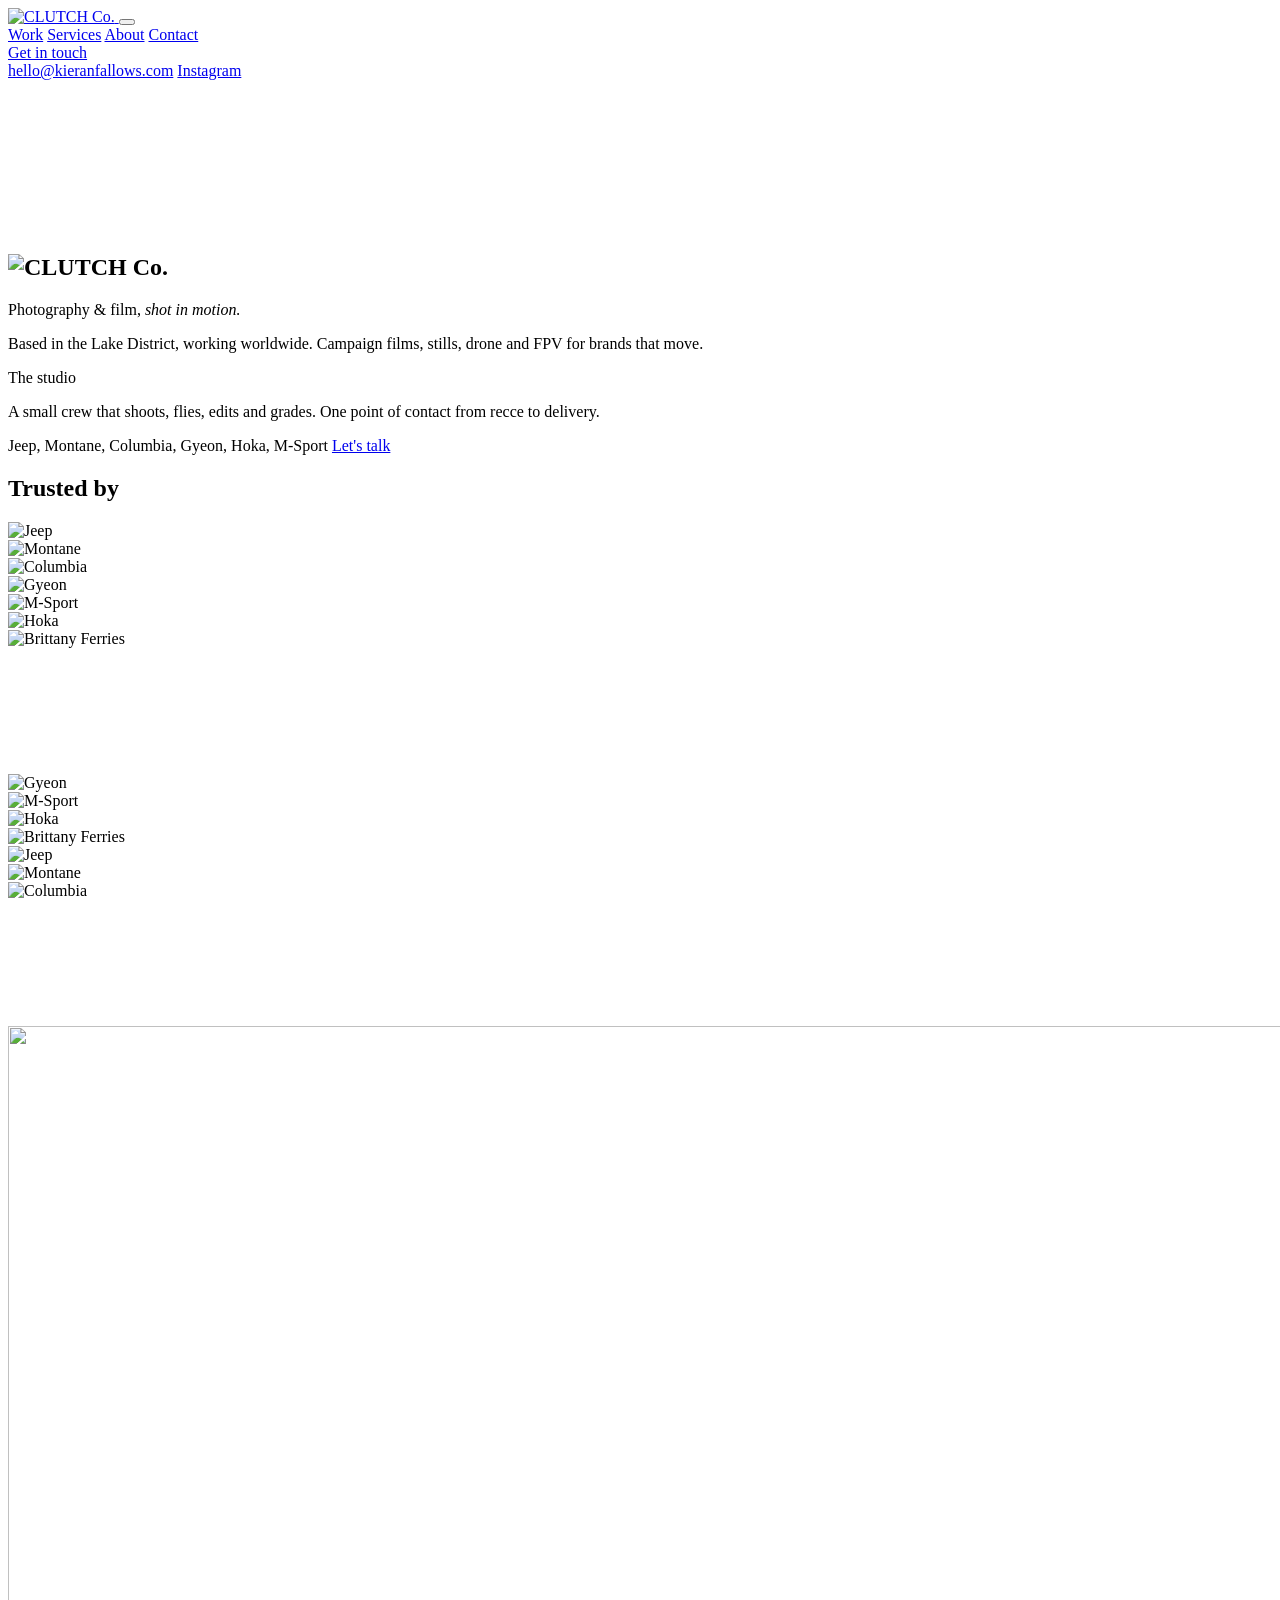
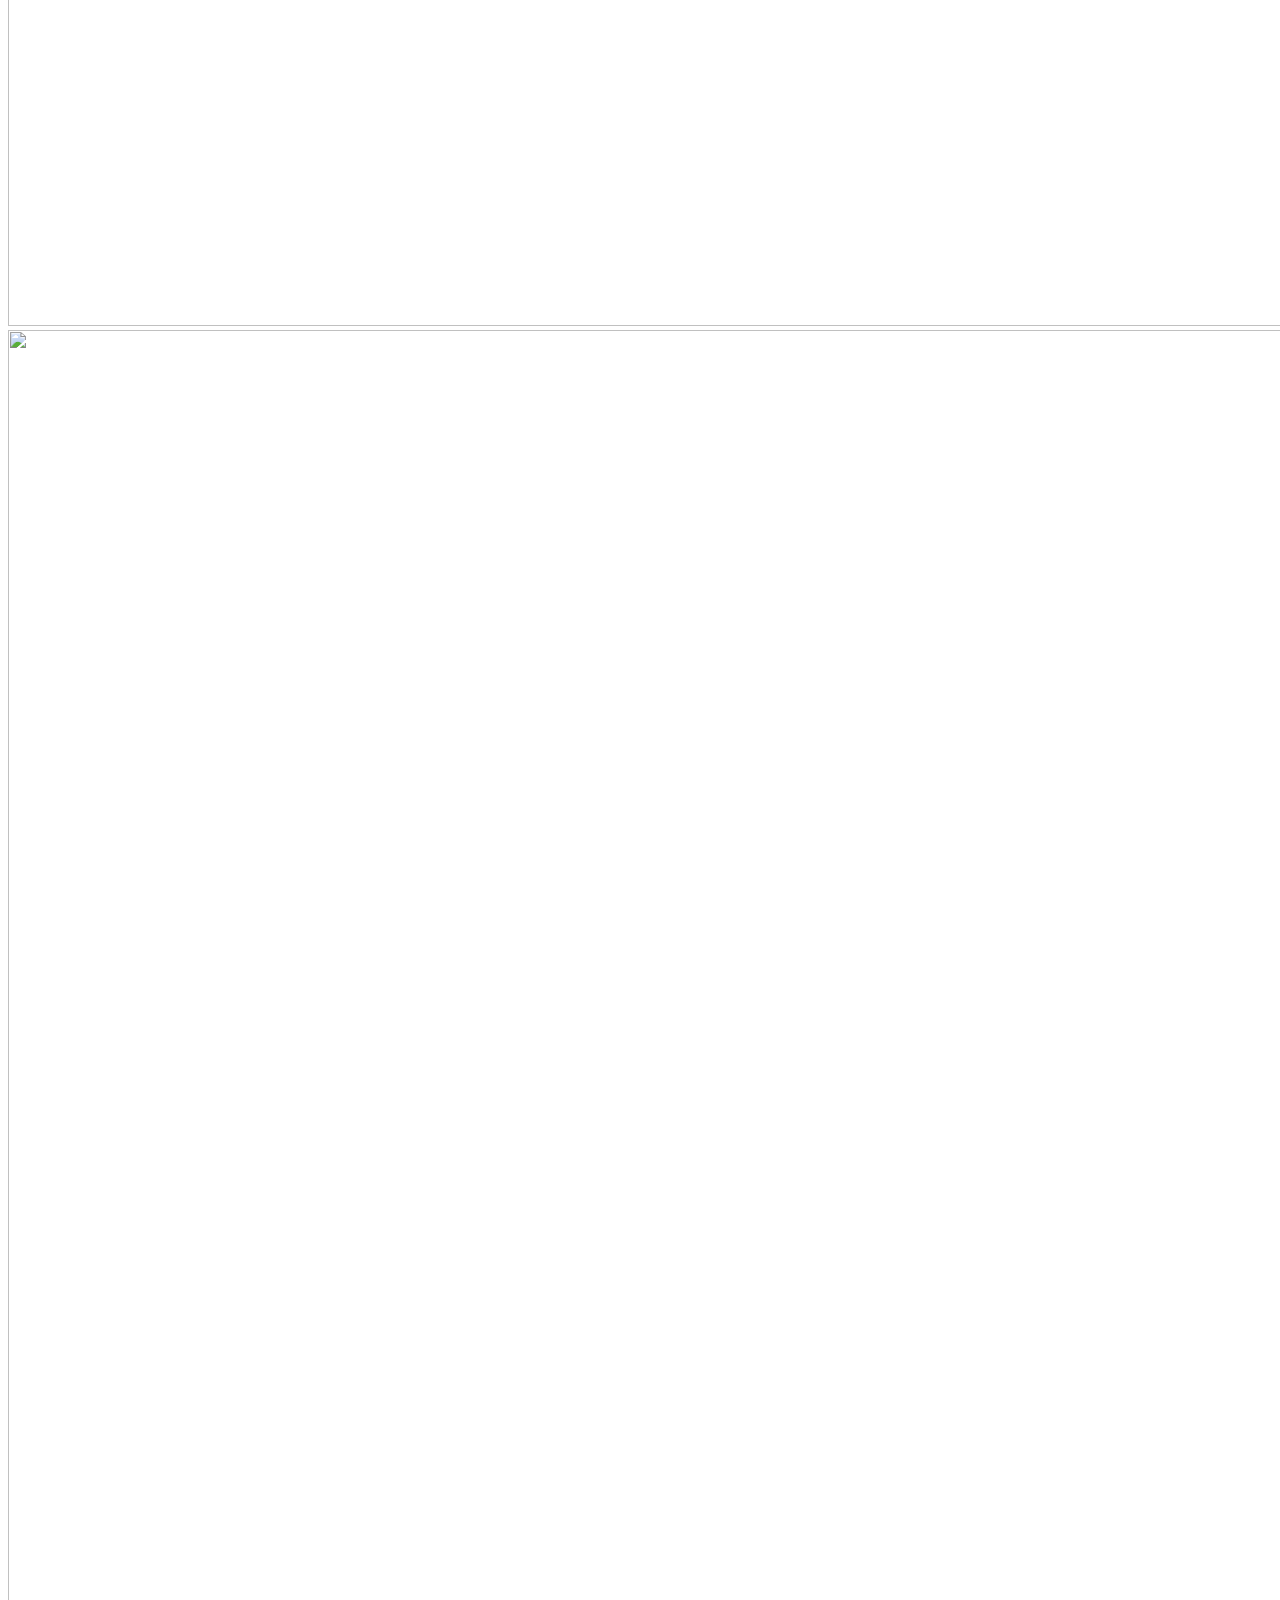
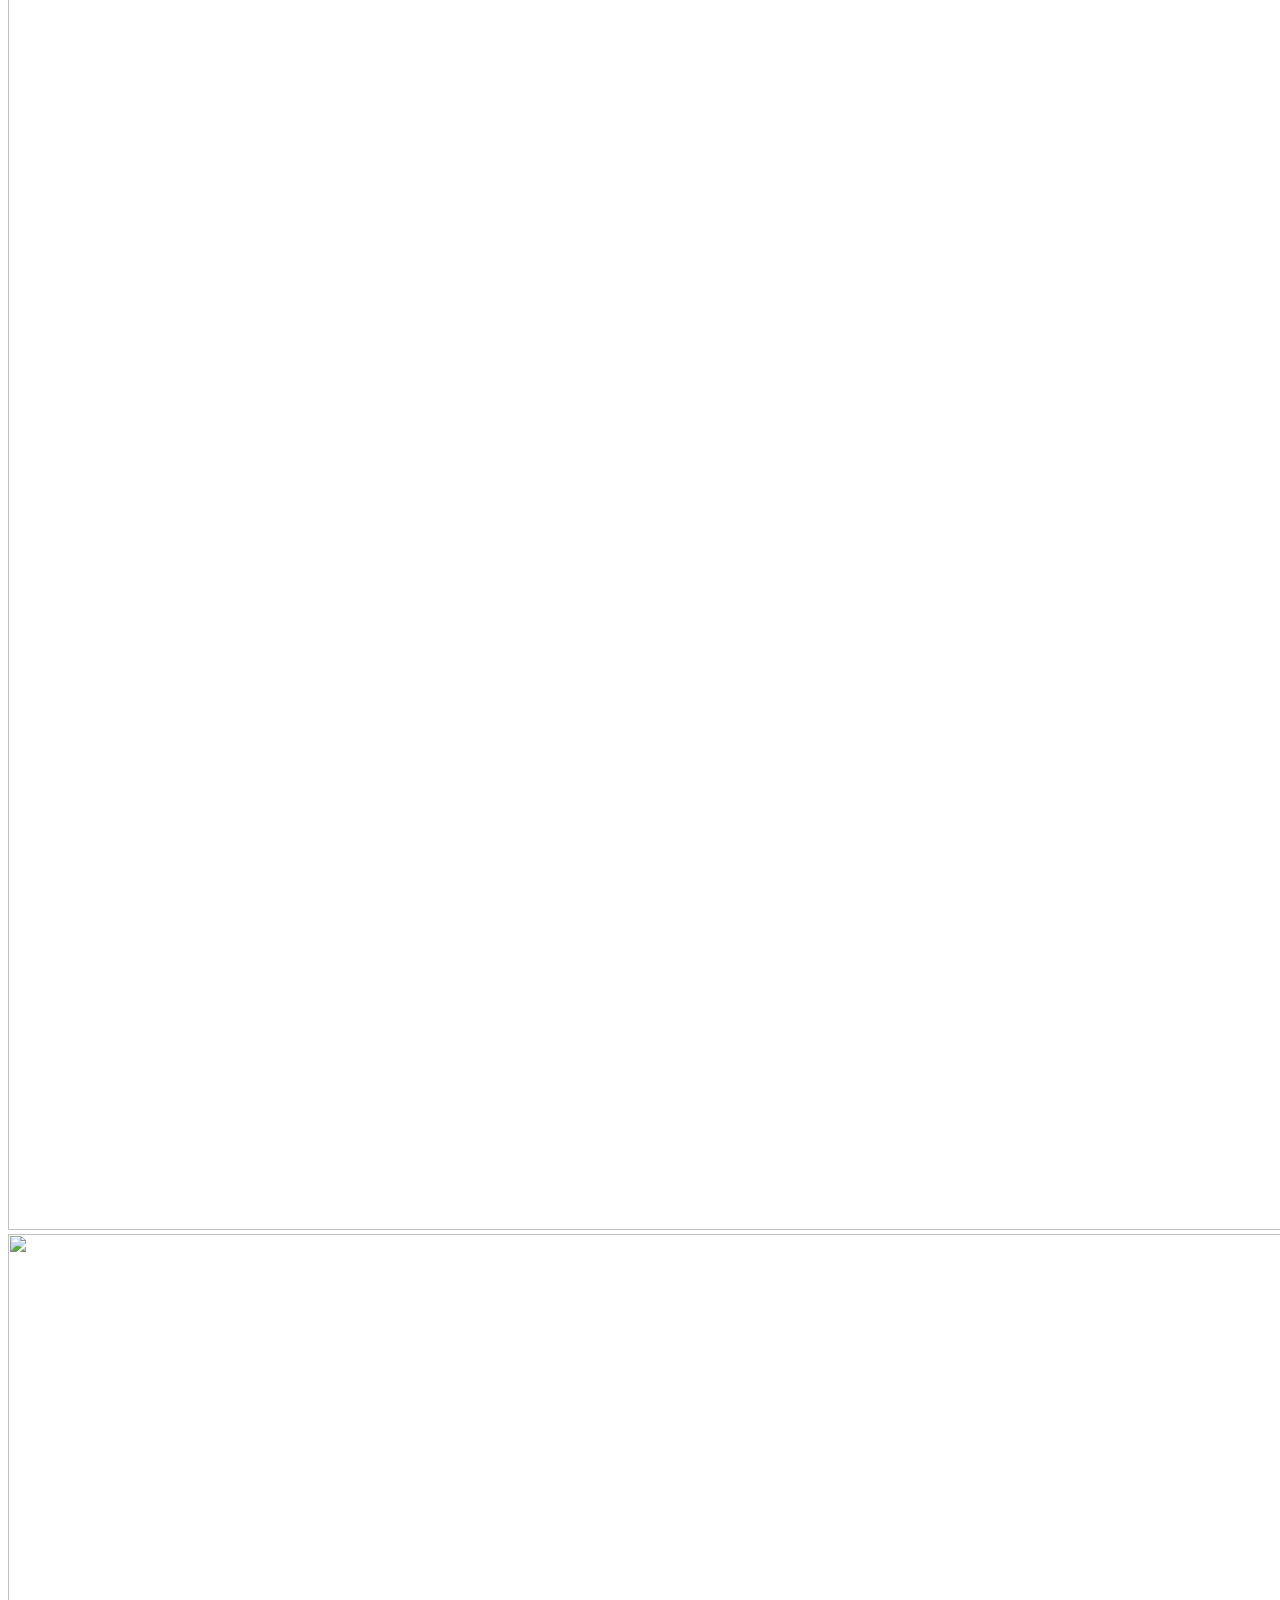
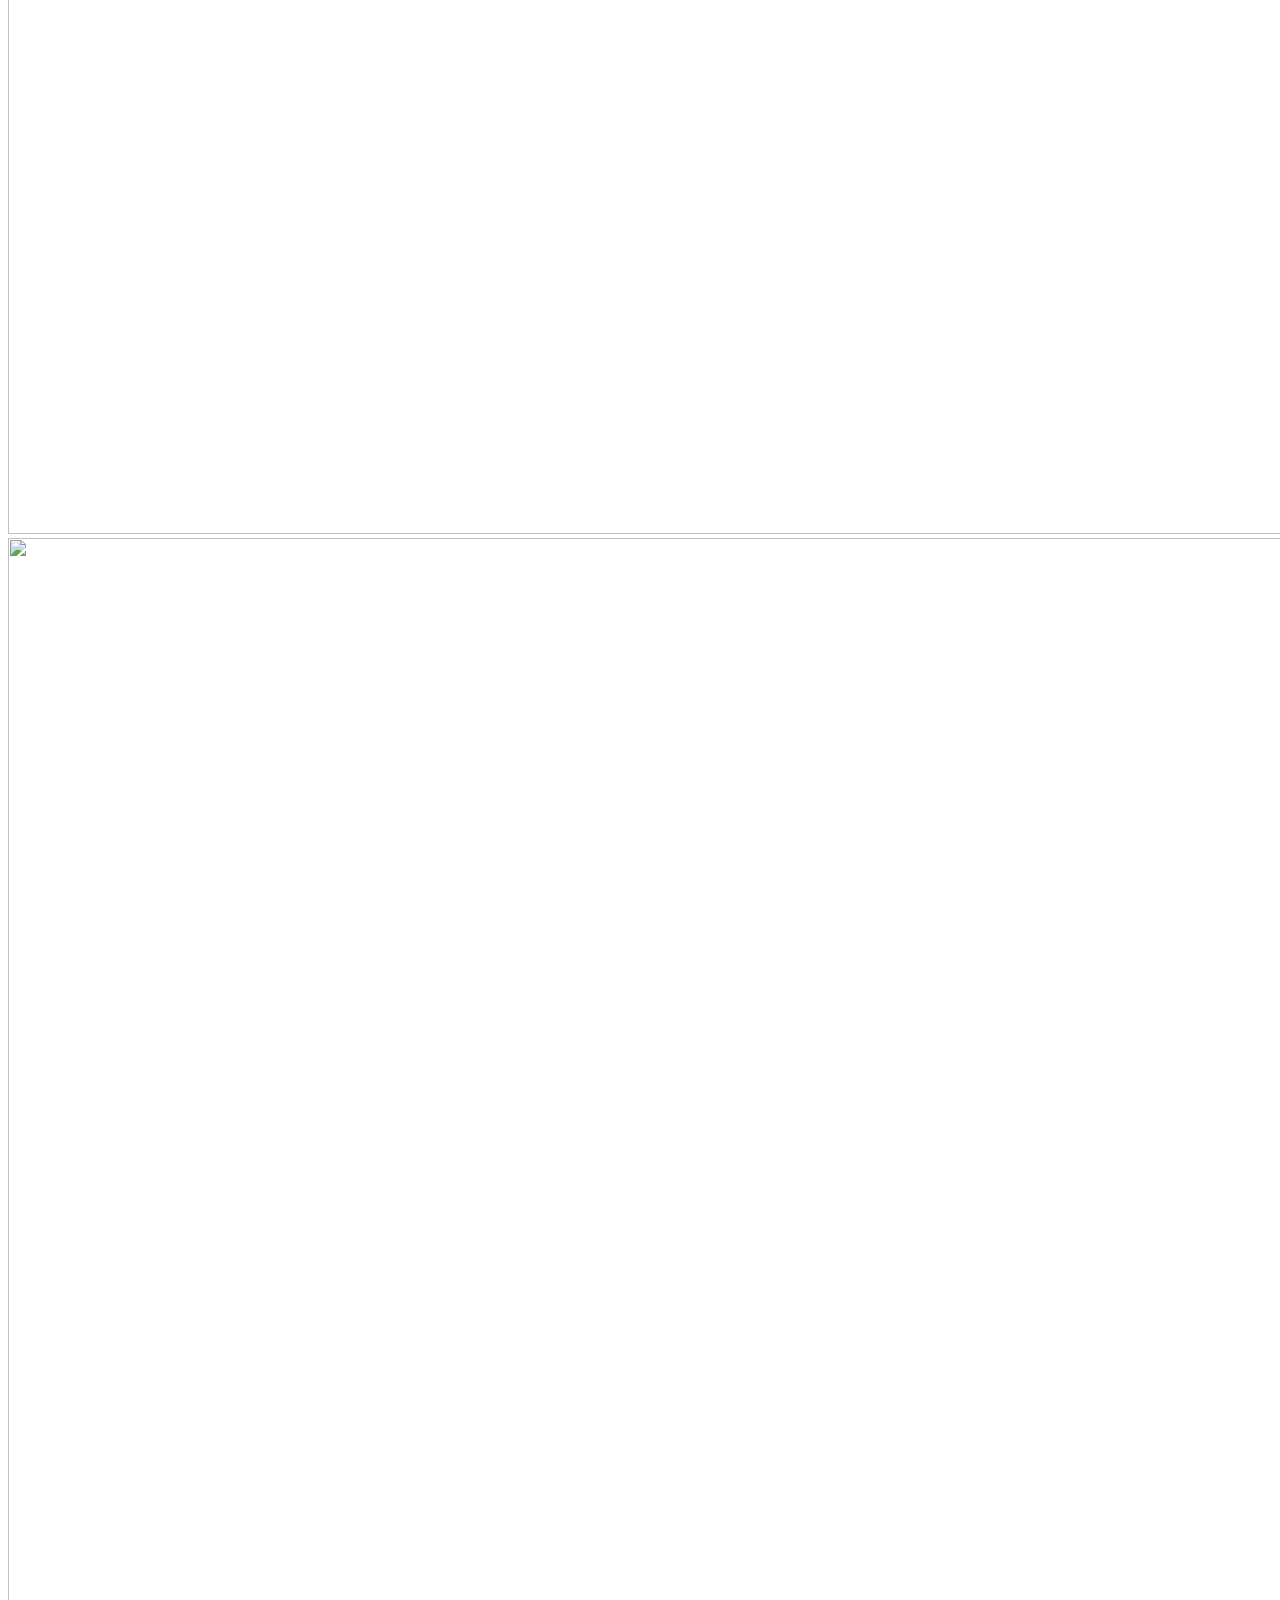
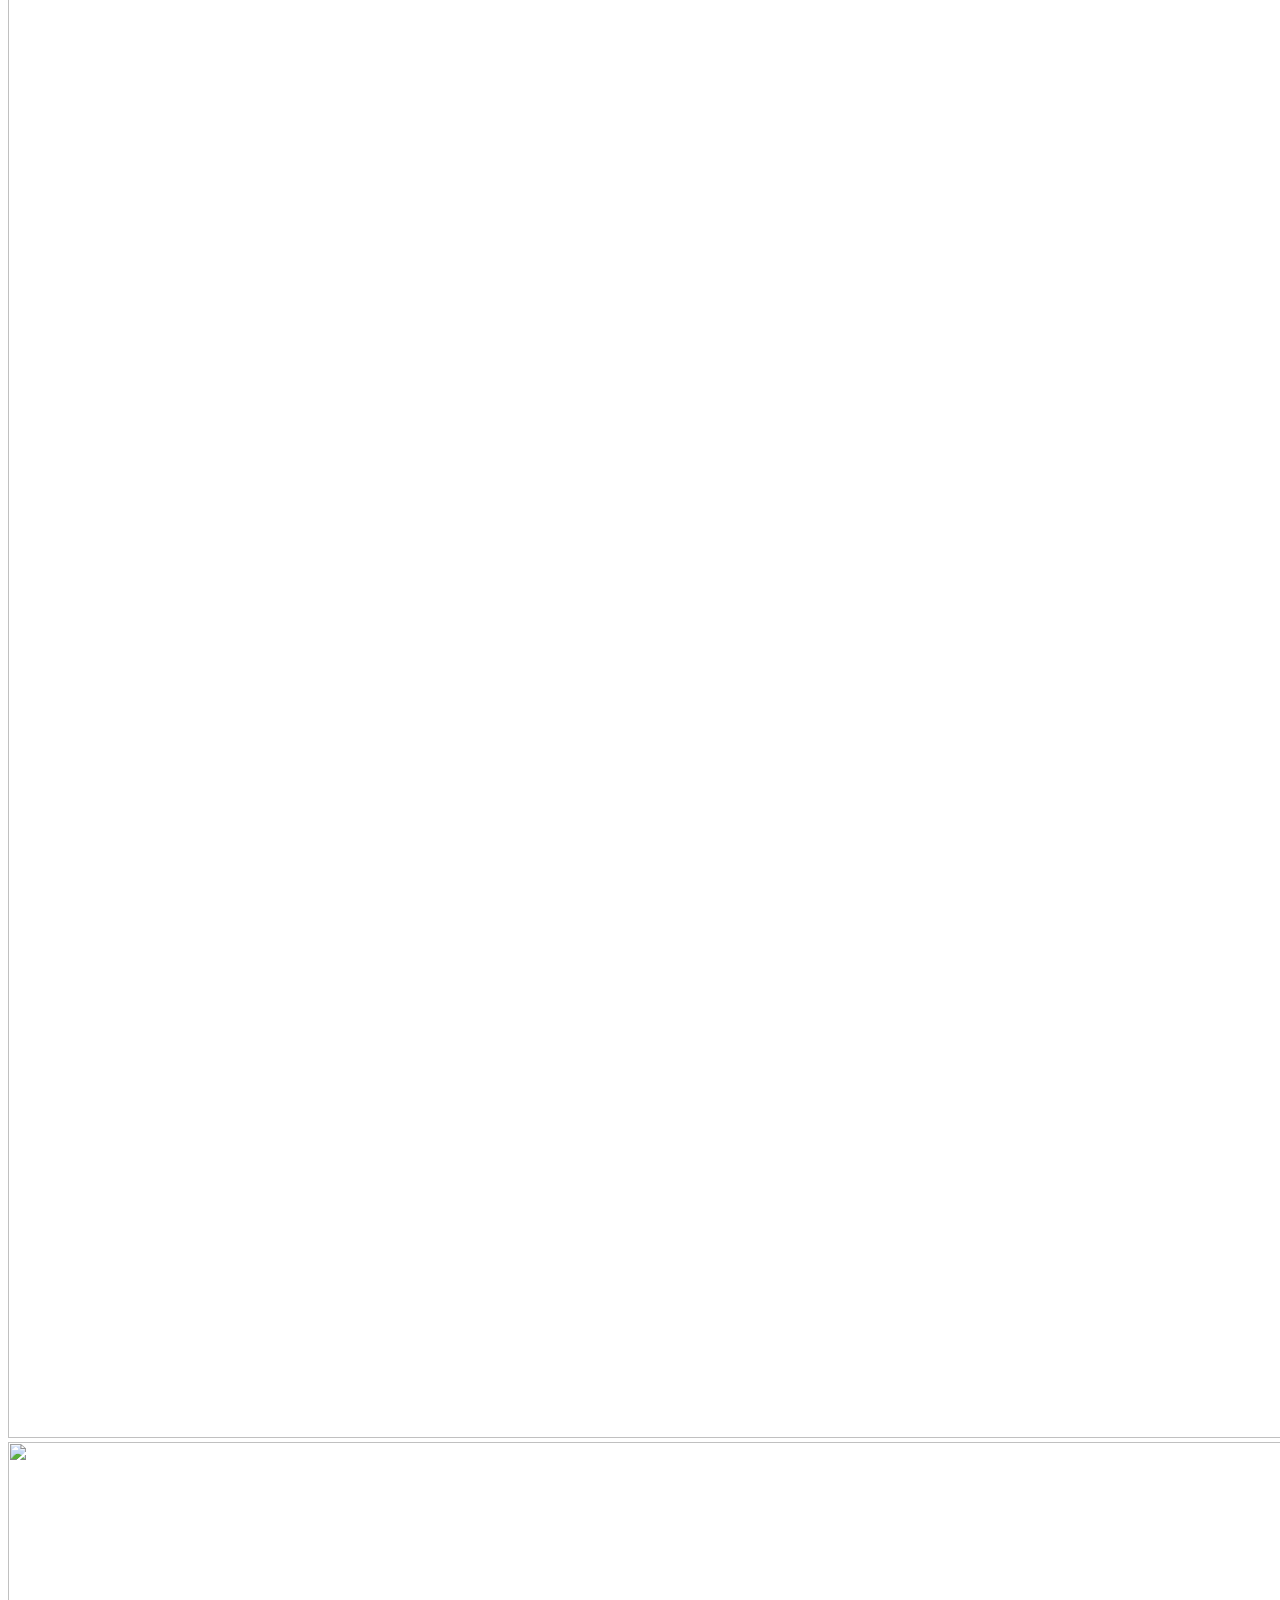
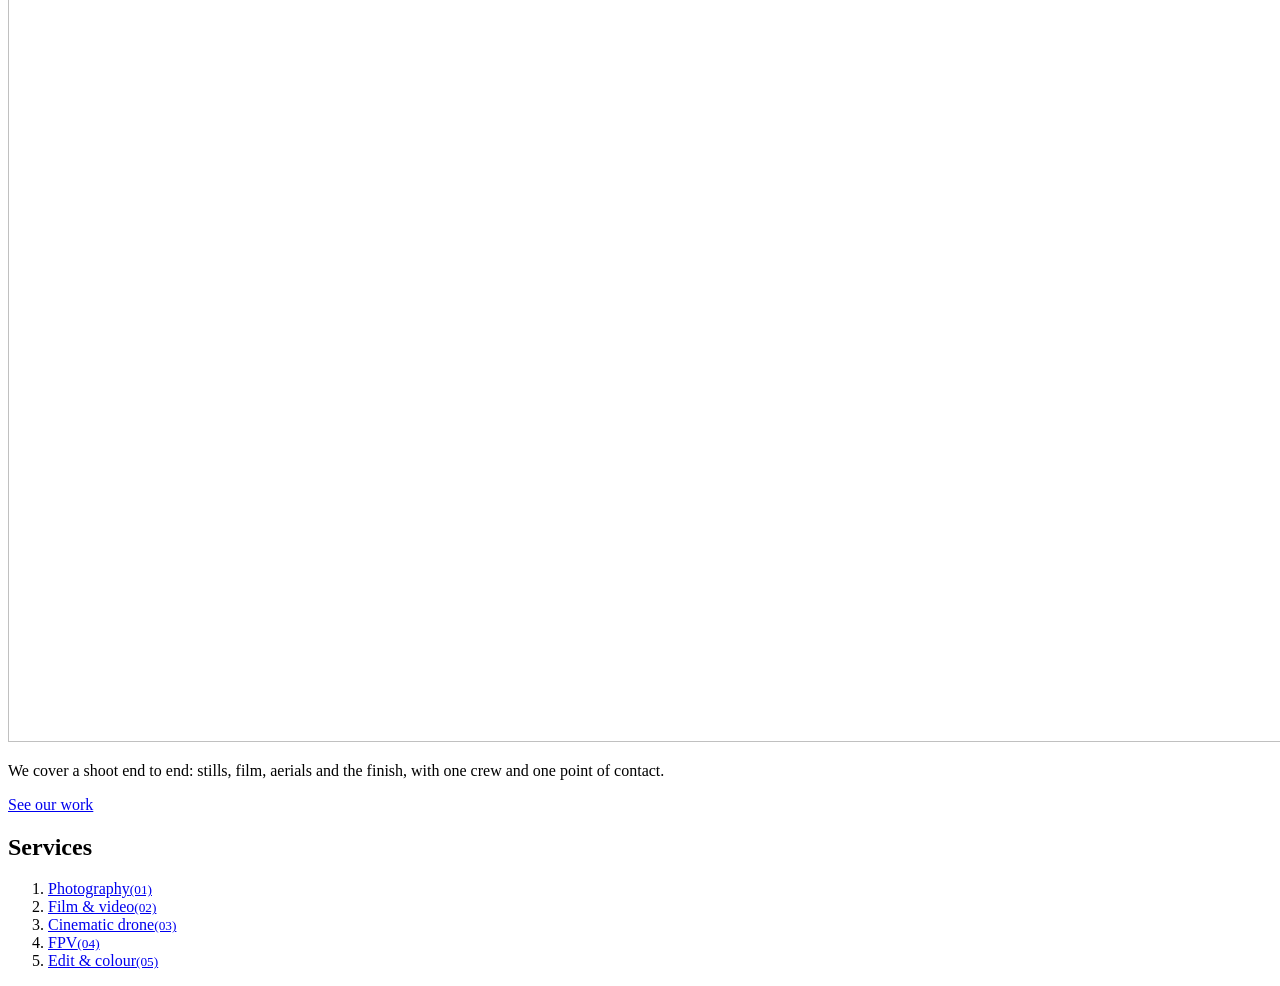
==== src/pages/index.html @ 77b3b05d "Add the services section Dark panel the width of the hero: a portrait on the left that swaps as you " ====
<!doctype html>
<html lang="en-GB">
<head>
  <!--#head-->
  <title>CLUTCH Co. — Photography & film, Lake District</title>
  <meta name="description" content="Clutch Co. is a photography and film studio based in the Lake District, working worldwide. Motion, stills, drone and FPV for brands including Jeep, Montane, Columbia, Gyeon, Hoka and M-Sport.">
  <meta property="og:site_name" content="CLUTCH Co.">
  <meta property="og:title" content="CLUTCH Co.">
  <meta property="og:type" content="website">
  <meta property="og:image" content="assets/img/home-hero-poster.jpg">
</head>
<body data-page="index">
  <!--#header-->

  <div class="bar-wrap">
    <header class="hero-bar" id="site-bar">
        <a class="bar-logo" href="index.html" aria-label="Clutch Co. home">
          <img src="assets/img/logo-white.webp" alt="CLUTCH Co." width="2500" height="484">
        </a>
        <button class="nav-toggle" type="button" aria-expanded="false" aria-controls="site-nav" aria-label="Open menu">
          <span></span><span></span>
        </button>
        <div class="bar-menu" id="site-nav">
          <div class="bar-menu-inner">
          <nav class="bar-nav" aria-label="Main">
            <a href="#work">Work</a>
            <a href="#services">Services</a>
            <a href="#about">About</a>
            <a href="#contact">Contact</a>
          </nav>
          <a class="btn btn-light bar-cta" href="mailto:hello@kieranfallows.com?bcc=jakevideo%40outlook.com&amp;subject=Clutch%20Co%20Enquiry">Get in touch</a>
          <div class="bar-meta">
            <a href="mailto:hello@kieranfallows.com">hello@kieranfallows.com</a>
            <a href="https://www.instagram.com/clutchco.pro/?hl=en-gb" target="_blank" rel="noopener">Instagram</a>
          </div>
          </div>
        </div>
    </header>
  </div>

  <main id="main">
    <section class="hero" aria-labelledby="hero-title">
      <video class="hero-media" data-bg autoplay muted loop playsinline preload="metadata"
             poster="assets/img/home-hero-poster.jpg" aria-hidden="true" tabindex="-1">
        <source src="assets/video/home-hero.mp4" type="video/mp4">
      </video>
      <div class="hero-shade" aria-hidden="true"></div>


      <div class="hero-foot">
        <div class="hero-brand">
          <h1 id="hero-title" class="hero-wordmark">
            <img src="assets/img/logo-white.webp" alt="CLUTCH Co." width="2500" height="484">
          </h1>
          <p class="hero-tag">Photography &amp; film, <em>shot in motion.</em></p>
          <p class="hero-copy">Based in the Lake District, working worldwide. Campaign films, stills, drone and FPV for brands that move.</p>
        </div>

        <aside class="hero-card">
          <p class="hero-card-label">The studio</p>
          <p class="hero-card-text">A small crew that shoots, flies, edits and grades. One point of contact from recce to delivery.</p>
          <div class="hero-card-row">
            <span class="hero-card-meta">Jeep, Montane, Columbia, Gyeon, Hoka, M-Sport</span>
            <a class="btn btn-light" href="#contact">Let's talk</a>
          </div>
        </aside>
      </div>
    </section>

    <section class="trusted" aria-labelledby="trusted-title">
      <h2 id="trusted-title" class="trusted-label">Trusted by</h2>
      <div class="reel reel-left">
        <div class="reel-track">
        <div class="reel-item"><img src="assets/img/clients/jeep.png" alt="Jeep" loading="lazy"></div>
        <div class="reel-item"><img src="assets/img/clients/montane.png" alt="Montane" loading="lazy"></div>
        <div class="reel-item"><img src="assets/img/clients/columbia.png" alt="Columbia" loading="lazy"></div>
        <div class="reel-item"><img src="assets/img/clients/gyeon.png" alt="Gyeon" loading="lazy"></div>
        <div class="reel-item"><img src="assets/img/clients/m-sport.png" alt="M-Sport" loading="lazy"></div>
        <div class="reel-item"><img src="assets/img/clients/hoka.png" alt="Hoka" loading="lazy"></div>
        <div class="reel-item"><img src="assets/img/clients/brittany.png" alt="Brittany Ferries" loading="lazy"></div>
        <div class="reel-item dup" aria-hidden="true"><img src="assets/img/clients/jeep.png" alt="" loading="lazy"></div>
        <div class="reel-item dup" aria-hidden="true"><img src="assets/img/clients/montane.png" alt="" loading="lazy"></div>
        <div class="reel-item dup" aria-hidden="true"><img src="assets/img/clients/columbia.png" alt="" loading="lazy"></div>
        <div class="reel-item dup" aria-hidden="true"><img src="assets/img/clients/gyeon.png" alt="" loading="lazy"></div>
        <div class="reel-item dup" aria-hidden="true"><img src="assets/img/clients/m-sport.png" alt="" loading="lazy"></div>
        <div class="reel-item dup" aria-hidden="true"><img src="assets/img/clients/hoka.png" alt="" loading="lazy"></div>
        <div class="reel-item dup" aria-hidden="true"><img src="assets/img/clients/brittany.png" alt="" loading="lazy"></div>
        </div>
      </div>
      <div class="reel reel-right">
        <div class="reel-track">
        <div class="reel-item"><img src="assets/img/clients/gyeon.png" alt="Gyeon" loading="lazy"></div>
        <div class="reel-item"><img src="assets/img/clients/m-sport.png" alt="M-Sport" loading="lazy"></div>
        <div class="reel-item"><img src="assets/img/clients/hoka.png" alt="Hoka" loading="lazy"></div>
        <div class="reel-item"><img src="assets/img/clients/brittany.png" alt="Brittany Ferries" loading="lazy"></div>
        <div class="reel-item"><img src="assets/img/clients/jeep.png" alt="Jeep" loading="lazy"></div>
        <div class="reel-item"><img src="assets/img/clients/montane.png" alt="Montane" loading="lazy"></div>
        <div class="reel-item"><img src="assets/img/clients/columbia.png" alt="Columbia" loading="lazy"></div>
        <div class="reel-item dup" aria-hidden="true"><img src="assets/img/clients/gyeon.png" alt="" loading="lazy"></div>
        <div class="reel-item dup" aria-hidden="true"><img src="assets/img/clients/m-sport.png" alt="" loading="lazy"></div>
        <div class="reel-item dup" aria-hidden="true"><img src="assets/img/clients/hoka.png" alt="" loading="lazy"></div>
        <div class="reel-item dup" aria-hidden="true"><img src="assets/img/clients/brittany.png" alt="" loading="lazy"></div>
        <div class="reel-item dup" aria-hidden="true"><img src="assets/img/clients/jeep.png" alt="" loading="lazy"></div>
        <div class="reel-item dup" aria-hidden="true"><img src="assets/img/clients/montane.png" alt="" loading="lazy"></div>
        <div class="reel-item dup" aria-hidden="true"><img src="assets/img/clients/columbia.png" alt="" loading="lazy"></div>
        </div>
      </div>
    </section>
    <section class="services" id="services" aria-labelledby="services-title">
      <div class="services-inner">
        <div class="services-aside">
          <div class="services-figure" aria-hidden="true">
            <img src="assets/img/contact/contact-bike-jump.jpg" alt="" data-for="photography" class="is-active" width="2000" height="2500" loading="lazy">
            <img src="assets/img/contact/contact-gyeon-glass.jpg" alt="" data-for="film" width="2000" height="2500" loading="lazy">
            <img src="assets/img/contact/contact-dsc08700.jpg" alt="" data-for="drone" width="2000" height="2500" loading="lazy">
            <img src="assets/img/contact/contact-u-colour.jpg" alt="" data-for="fpv" width="2000" height="2500" loading="lazy">
            <img src="assets/img/contact/contact-sutsu-black.jpg" alt="" data-for="post" width="2000" height="2500" loading="lazy">
          </div>
          <p class="services-blurb">We cover a shoot end to end: stills, film, aerials and the finish, with one crew and one point of contact.</p>
          <a class="text-link" href="#work">See our work</a>
        </div>

        <h2 id="services-title" class="sr-only">Services</h2>
        <ol class="services-list">
          <li class="is-active"><a href="#contact" data-service="photography"><span>Photography</span><small>(01)</small></a></li>
          <li><a href="#contact" data-service="film"><span>Film &amp; video</span><small>(02)</small></a></li>
          <li><a href="#contact" data-service="drone"><span>Cinematic drone</span><small>(03)</small></a></li>
          <li><a href="#contact" data-service="fpv"><span>FPV</span><small>(04)</small></a></li>
          <li><a href="#contact" data-service="post"><span>Edit &amp; colour</span><small>(05)</small></a></li>
        </ol>
      </div>
    </section>

  </main>

  <!--#footer-->
</body>
</html>
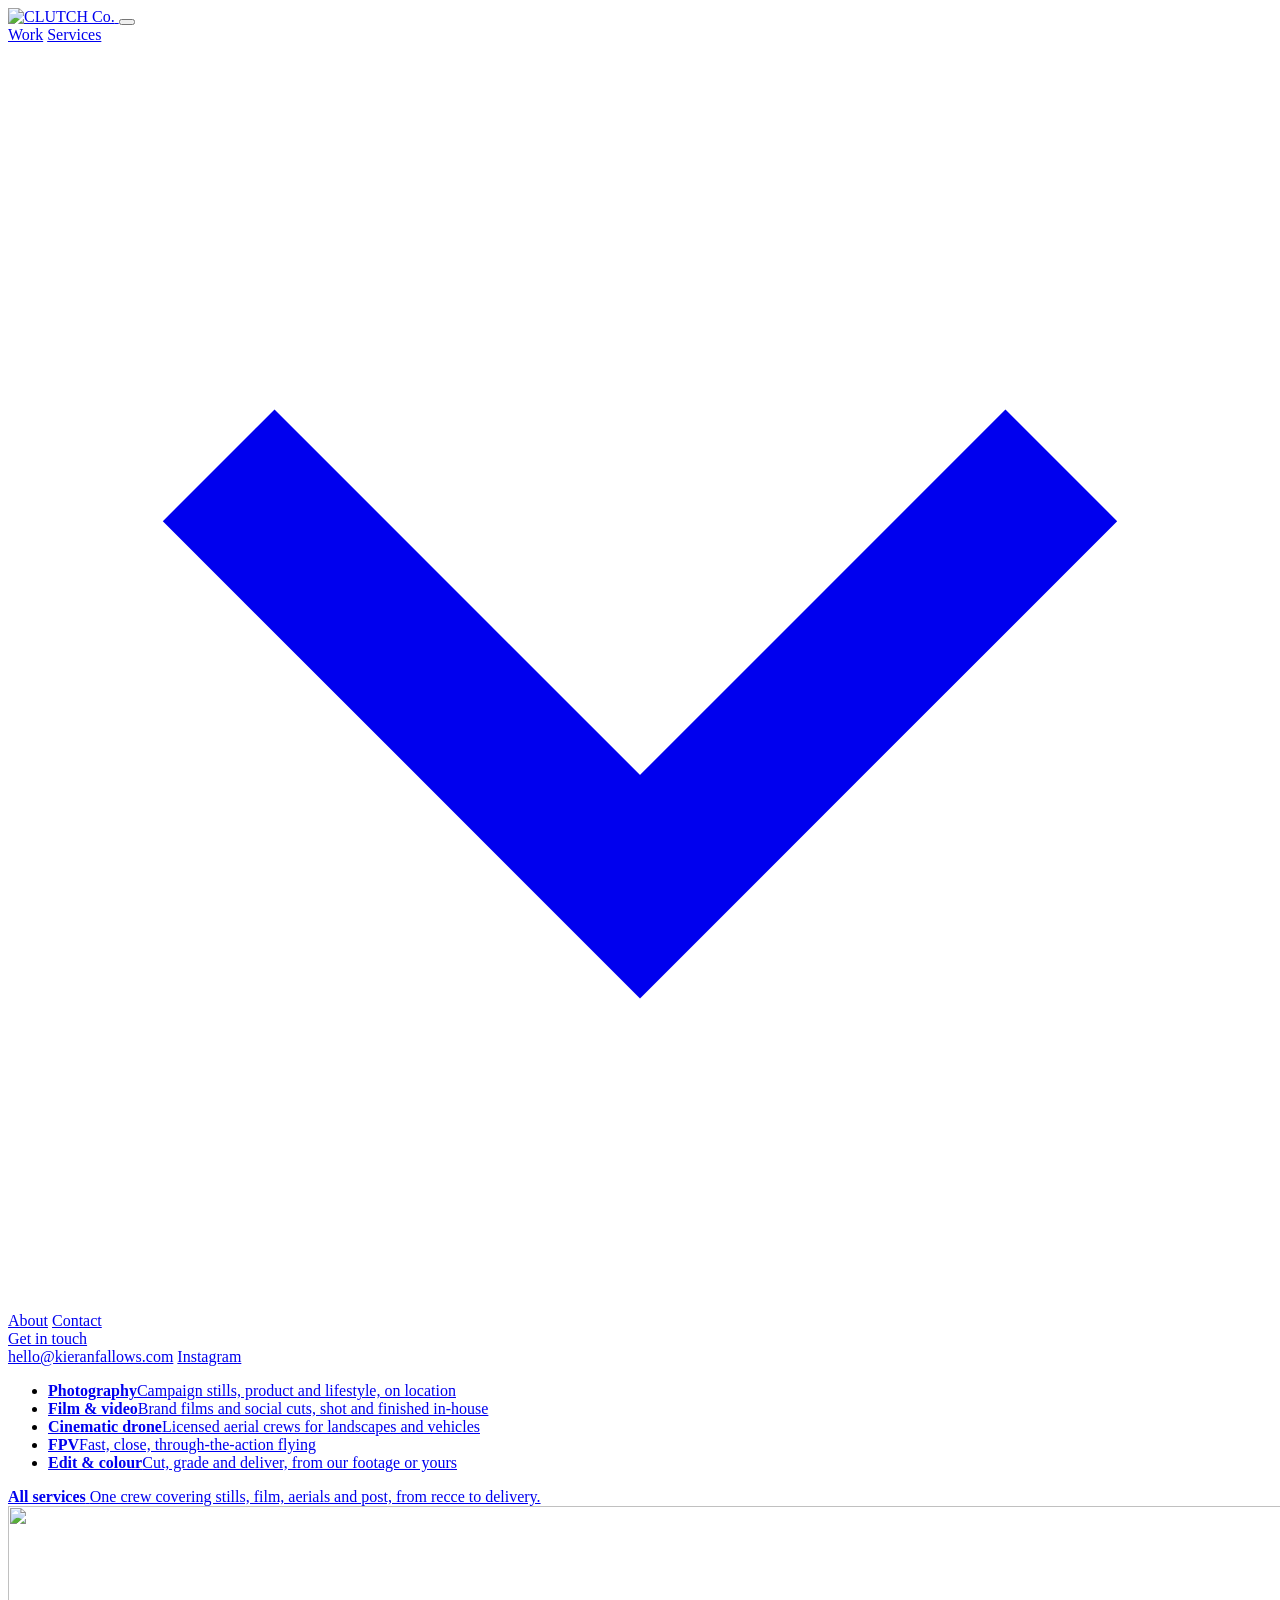
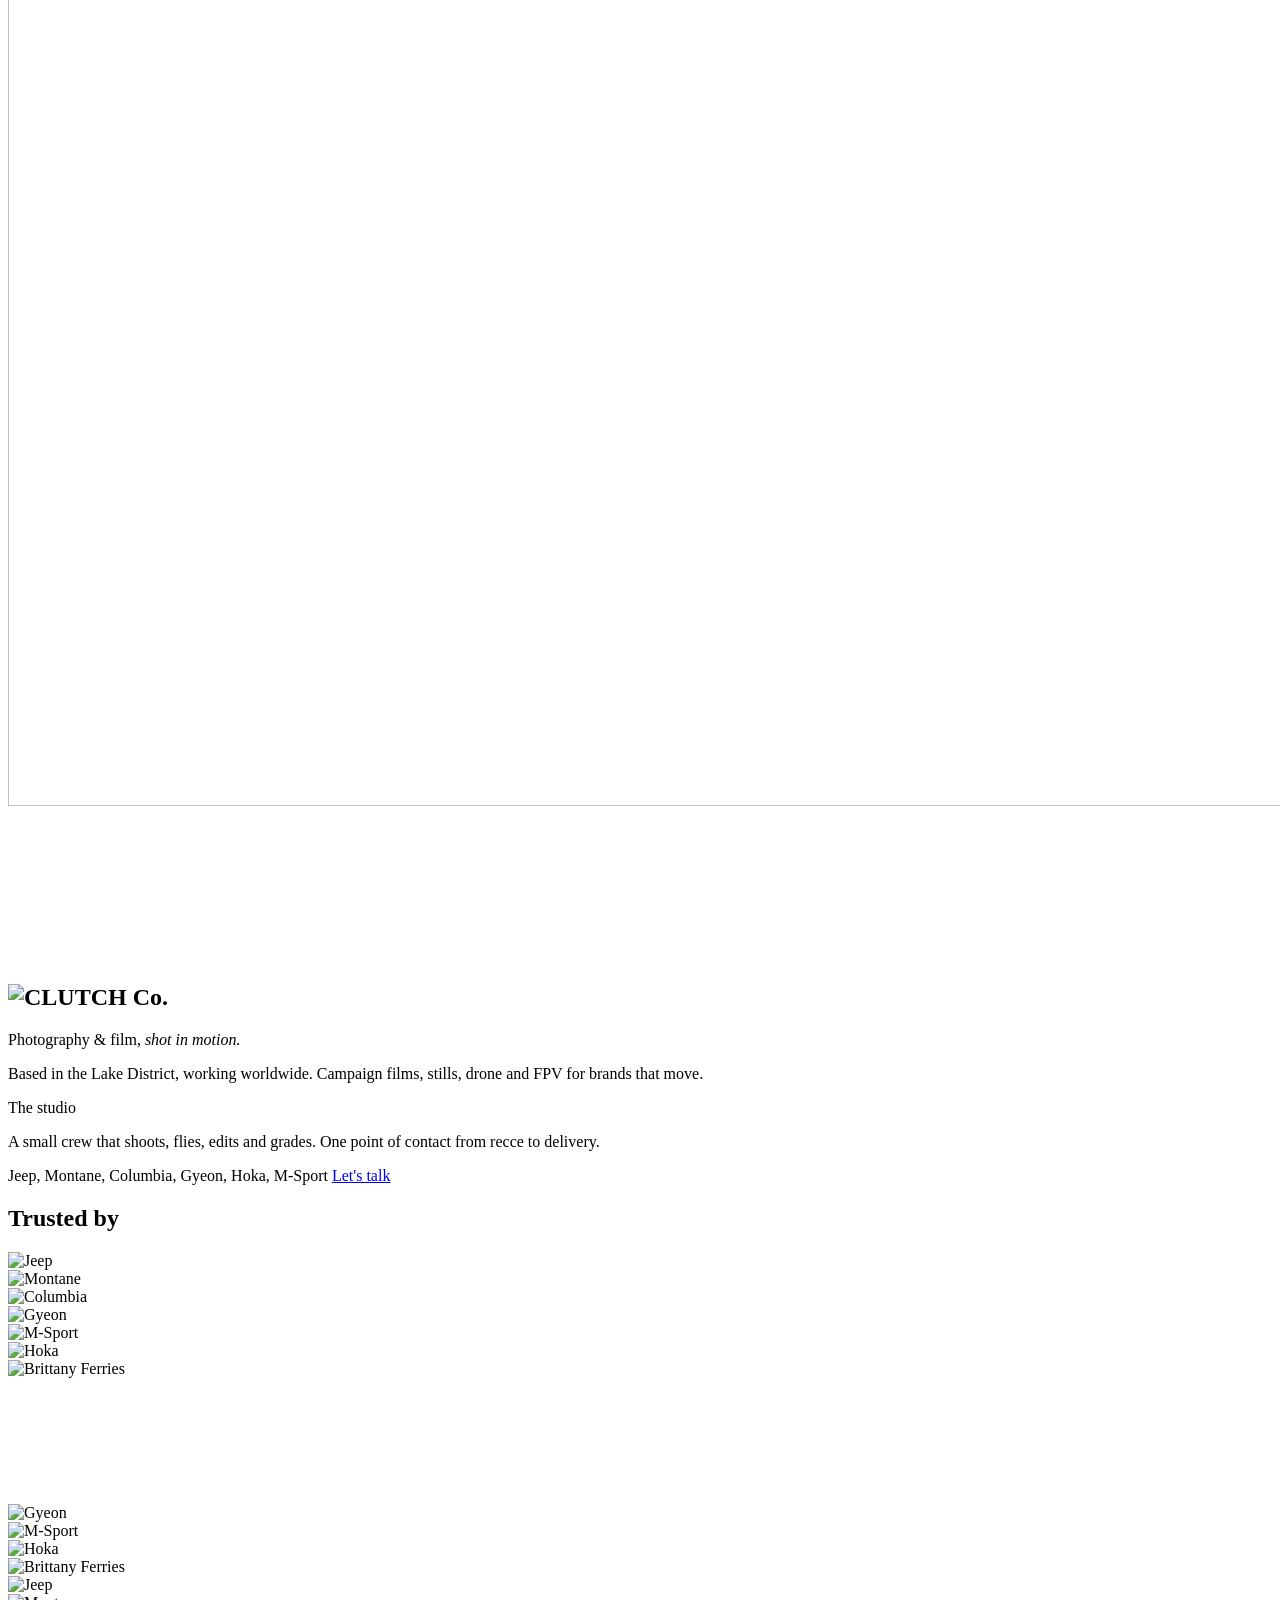
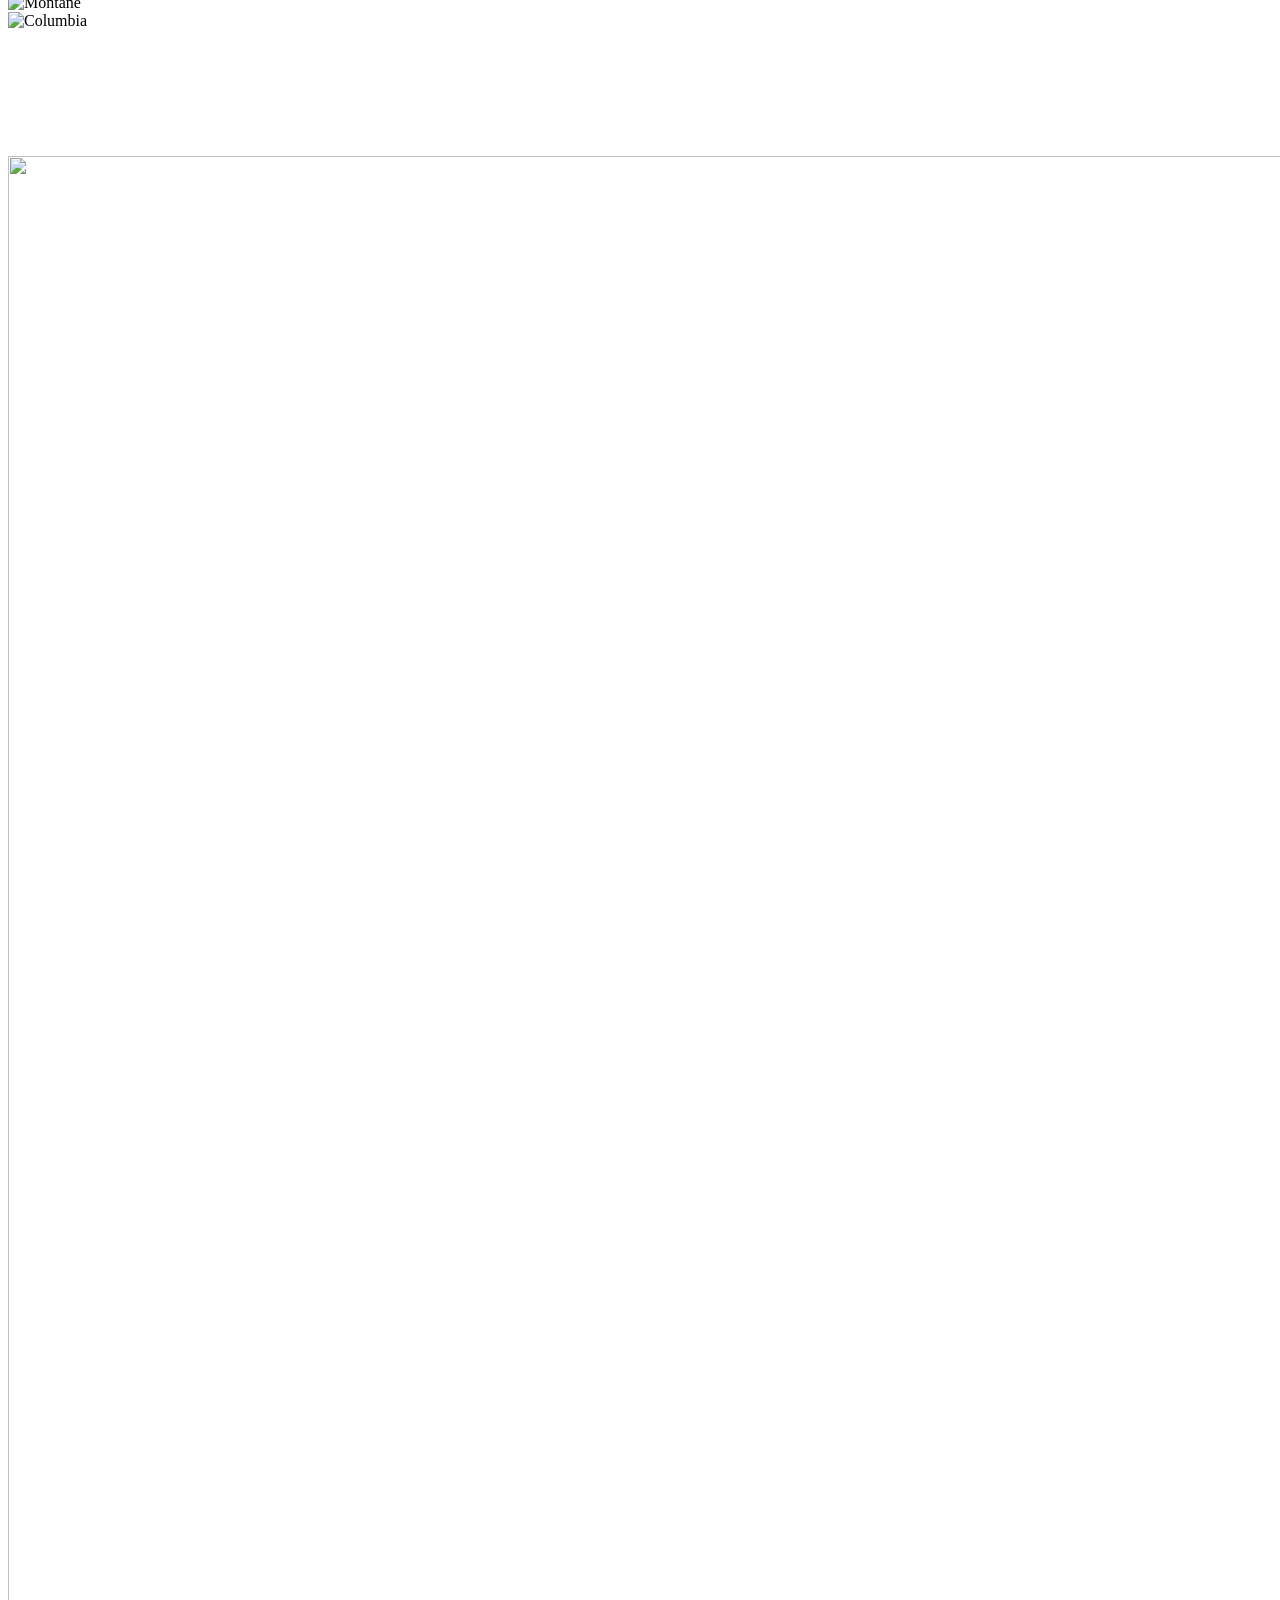
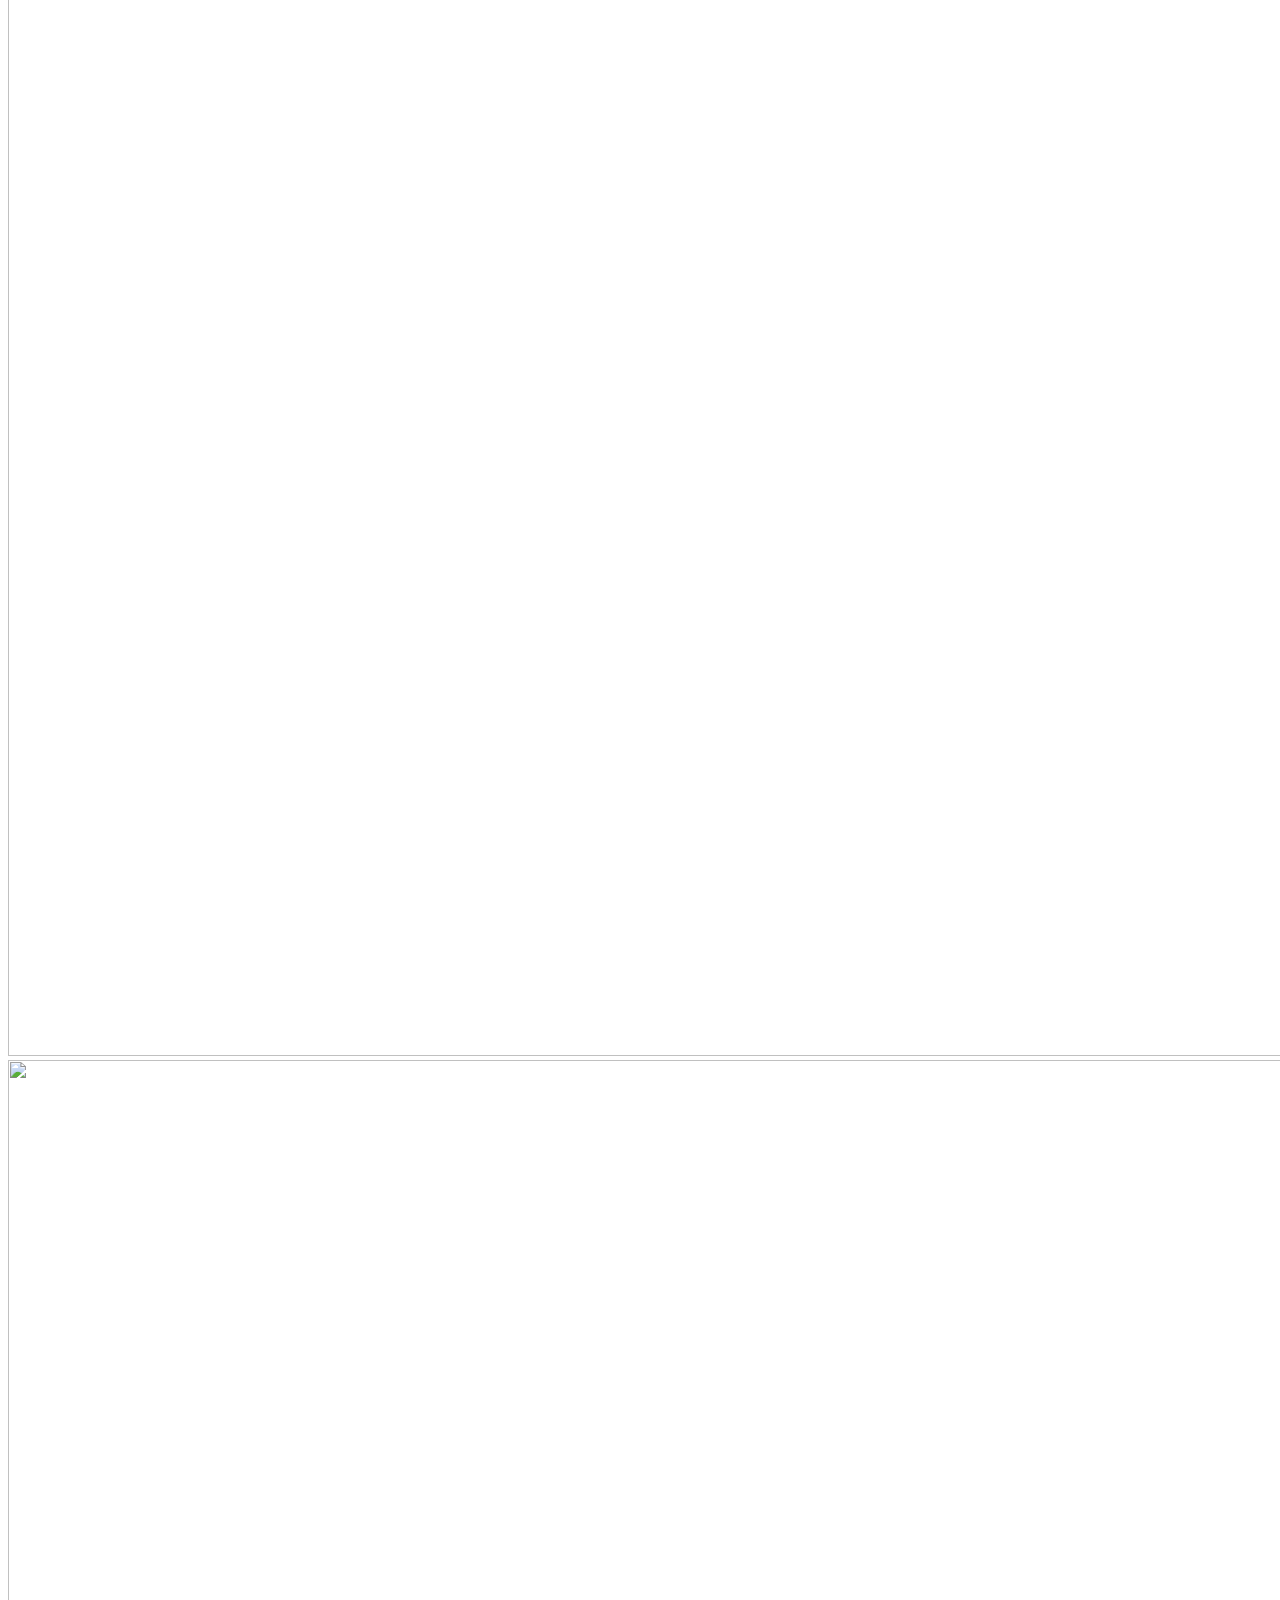
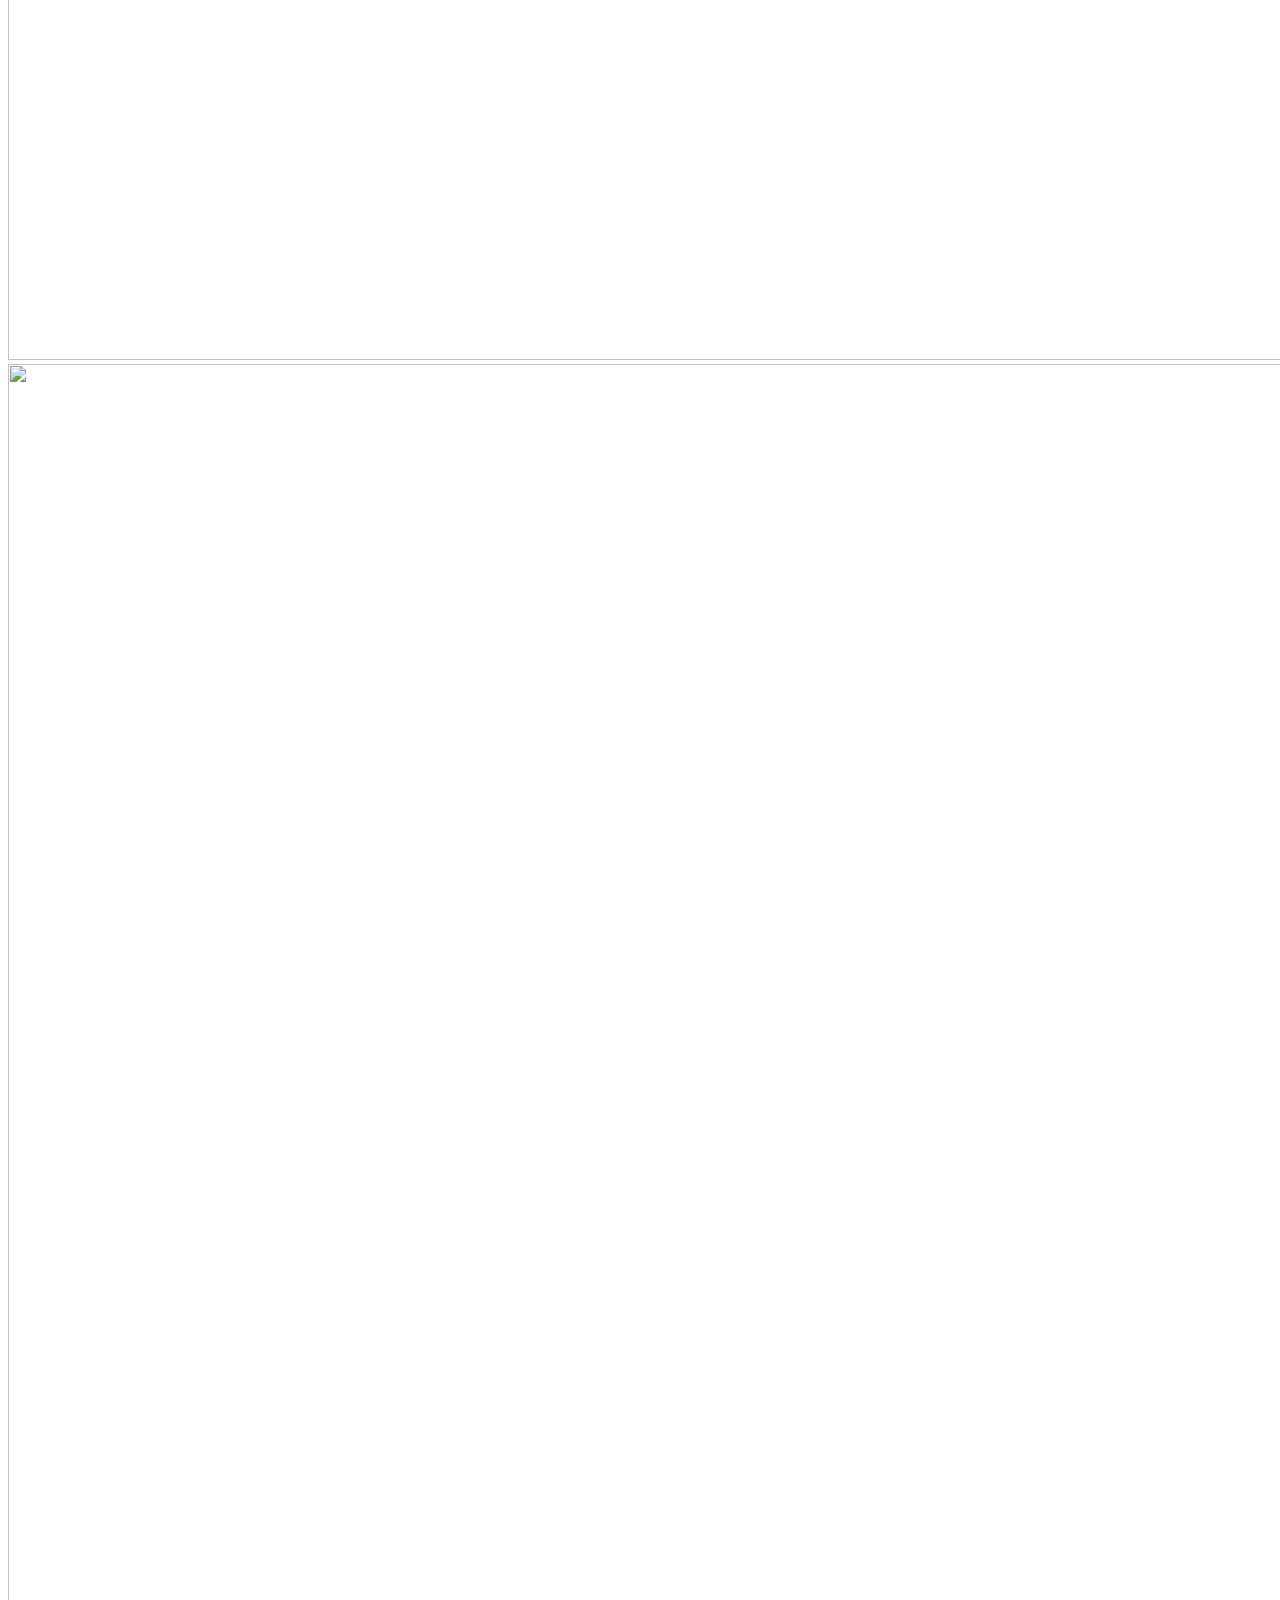
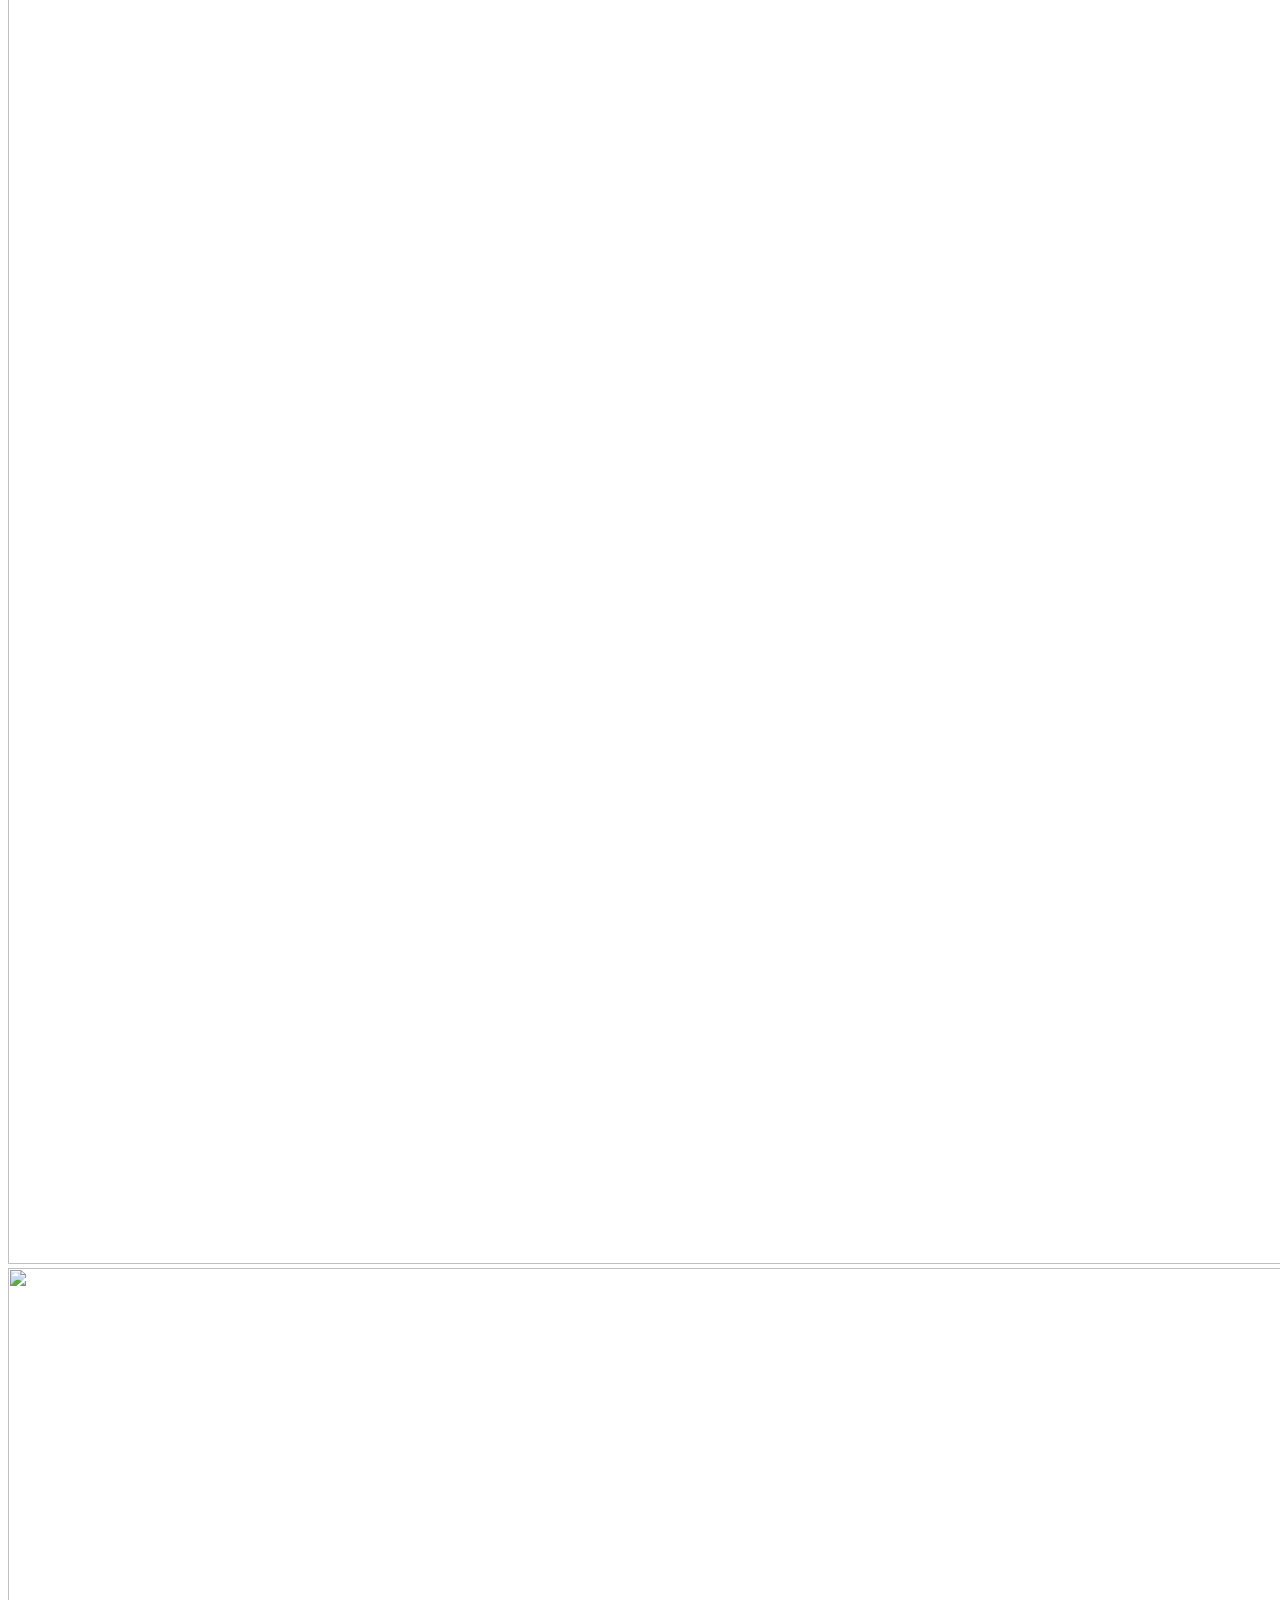
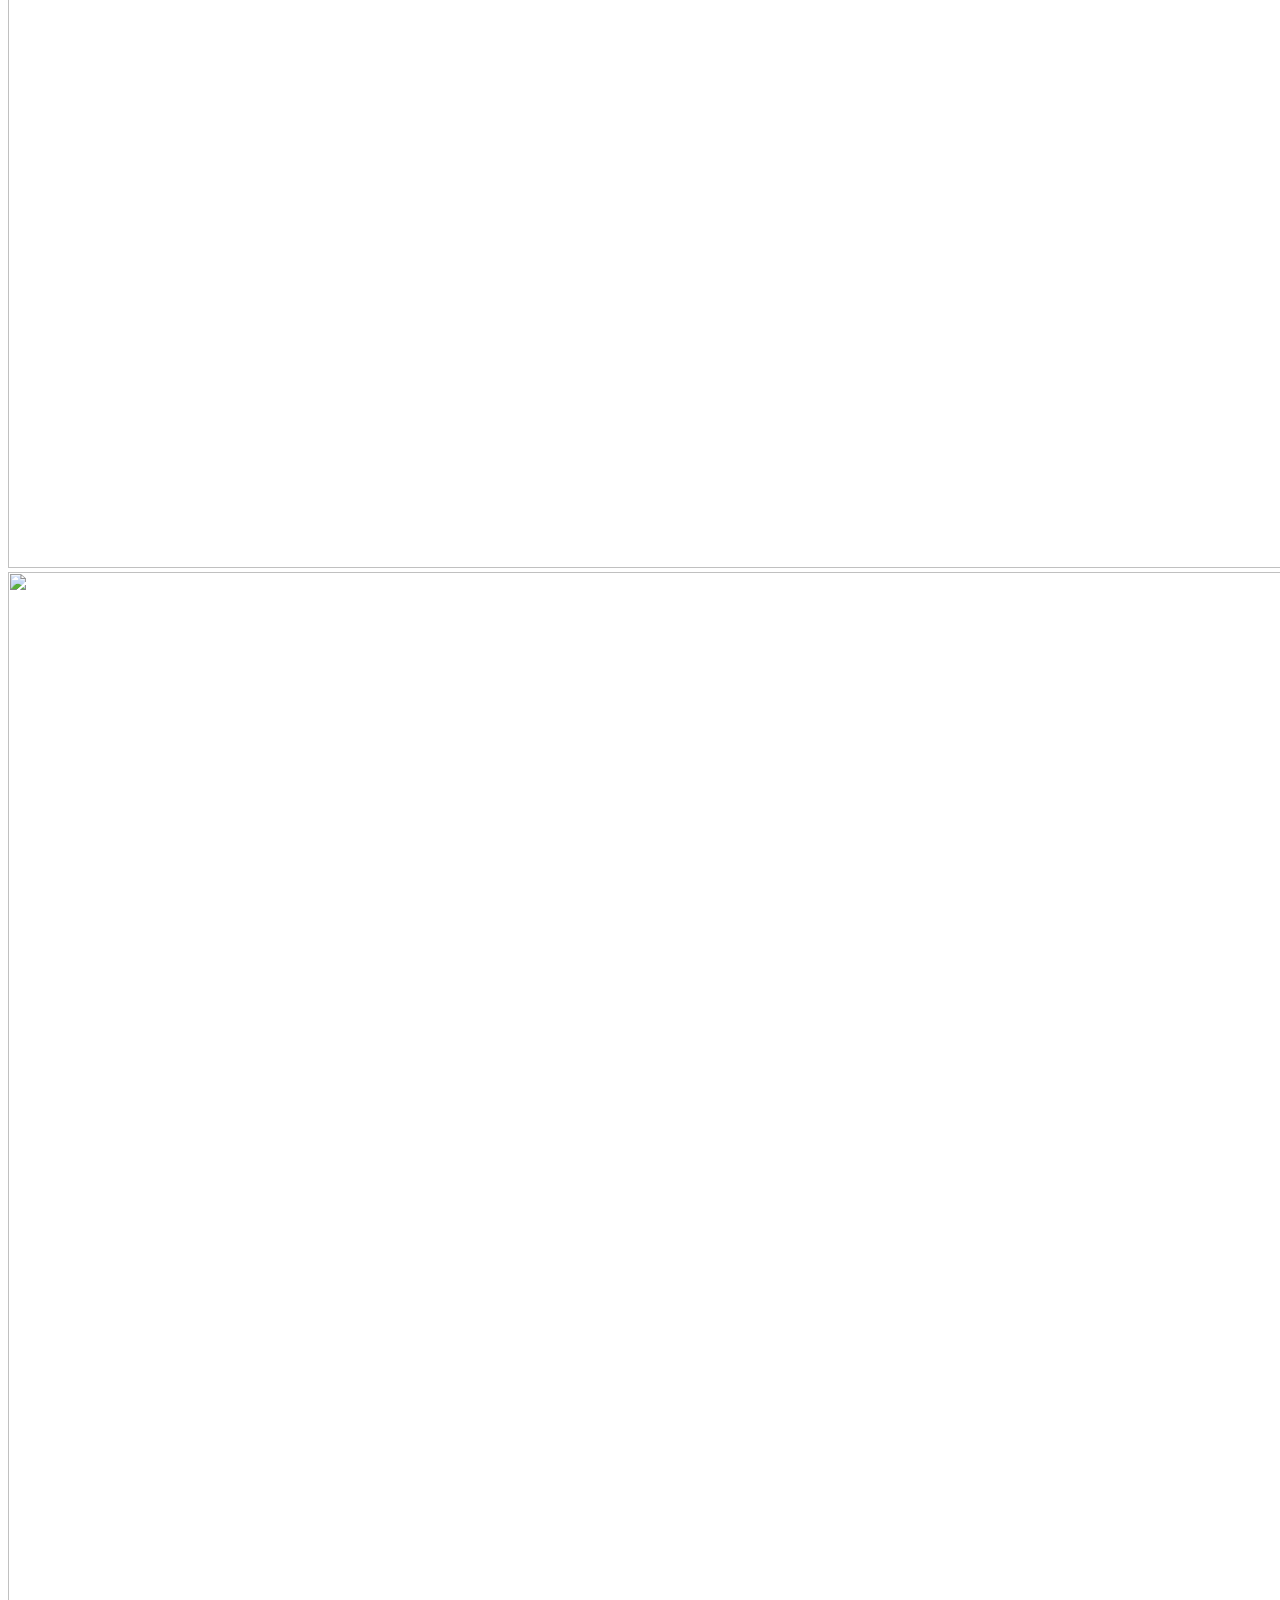
==== commit ccae1350: "Desktop Services dropdown at the bar's width; smaller phone menu type Co-Authored-By: Claude Fable 5" ====
--- a/src/pages/index.html
+++ b/src/pages/index.html
@@ -24,7 +24,7 @@
           <div class="bar-menu-inner">
           <nav class="bar-nav" aria-label="Main">
             <a href="#work">Work</a>
-            <a href="#services">Services</a>
+            <a href="#services" class="has-menu" aria-haspopup="true" aria-expanded="false" aria-controls="mega-services">Services<svg viewBox="0 0 12 12" aria-hidden="true"><path d="M2 4l4 4 4-4" fill="none" stroke="currentColor" stroke-width="1.5"/></svg></a>
             <a href="#about">About</a>
             <a href="#contact">Contact</a>
           </nav>
@@ -34,6 +34,20 @@
             <a href="https://www.instagram.com/clutchco.pro/?hl=en-gb" target="_blank" rel="noopener">Instagram</a>
           </div>
           </div>
+        </div>
+        <div class="mega" id="mega-services">
+          <ul class="mega-list">
+            <li><a href="#services" data-service-jump="photography"><strong>Photography</strong><span>Campaign stills, product and lifestyle, on location</span></a></li>
+            <li><a href="#services" data-service-jump="film"><strong>Film &amp; video</strong><span>Brand films and social cuts, shot and finished in-house</span></a></li>
+            <li><a href="#services" data-service-jump="drone"><strong>Cinematic drone</strong><span>Licensed aerial crews for landscapes and vehicles</span></a></li>
+            <li><a href="#services" data-service-jump="fpv"><strong>FPV</strong><span>Fast, close, through-the-action flying</span></a></li>
+            <li><a href="#services" data-service-jump="post"><strong>Edit &amp; colour</strong><span>Cut, grade and deliver, from our footage or yours</span></a></li>
+          </ul>
+          <a class="mega-card" href="#services">
+            <strong>All services</strong>
+            <span>One crew covering stills, film, aerials and post, from recce to delivery.</span>
+            <img src="assets/img/contact/contact-gyeon-glass.jpg" alt="" width="2000" height="2500" loading="lazy">
+          </a>
         </div>
     </header>
   </div>
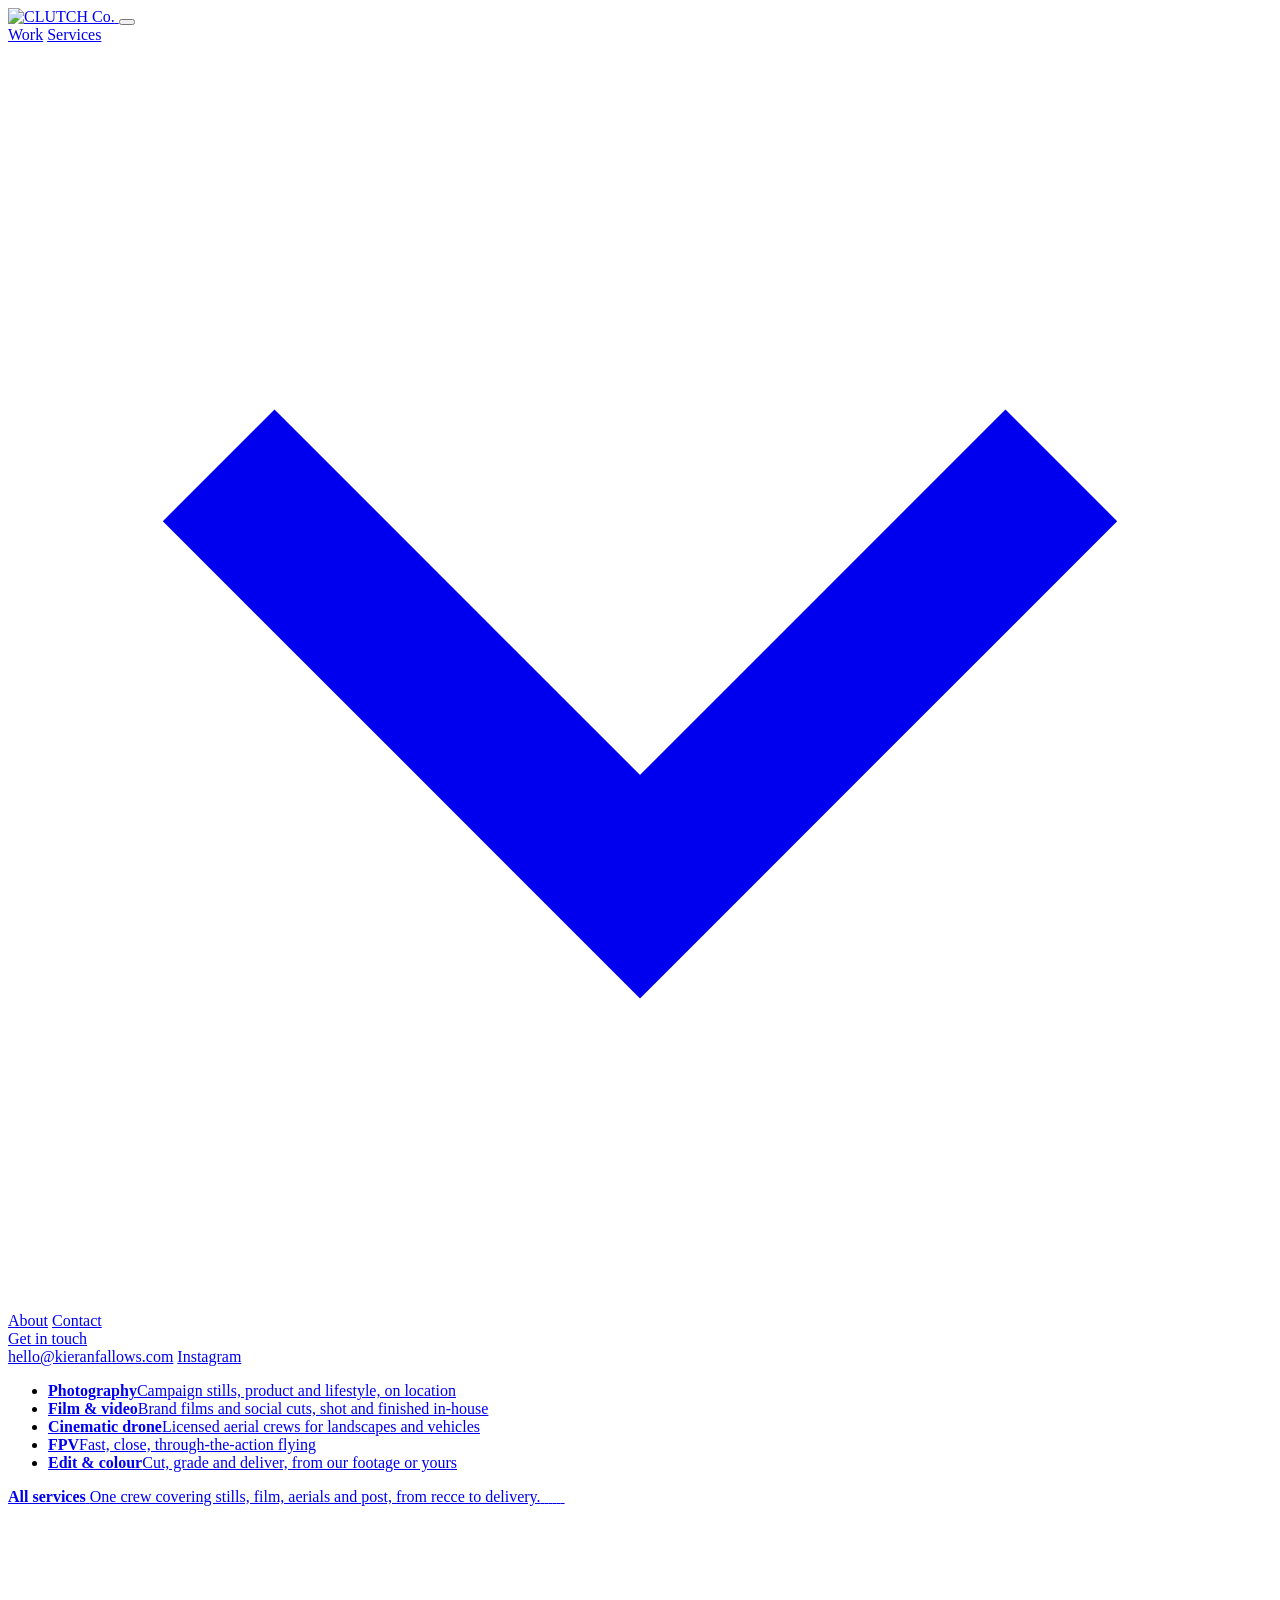
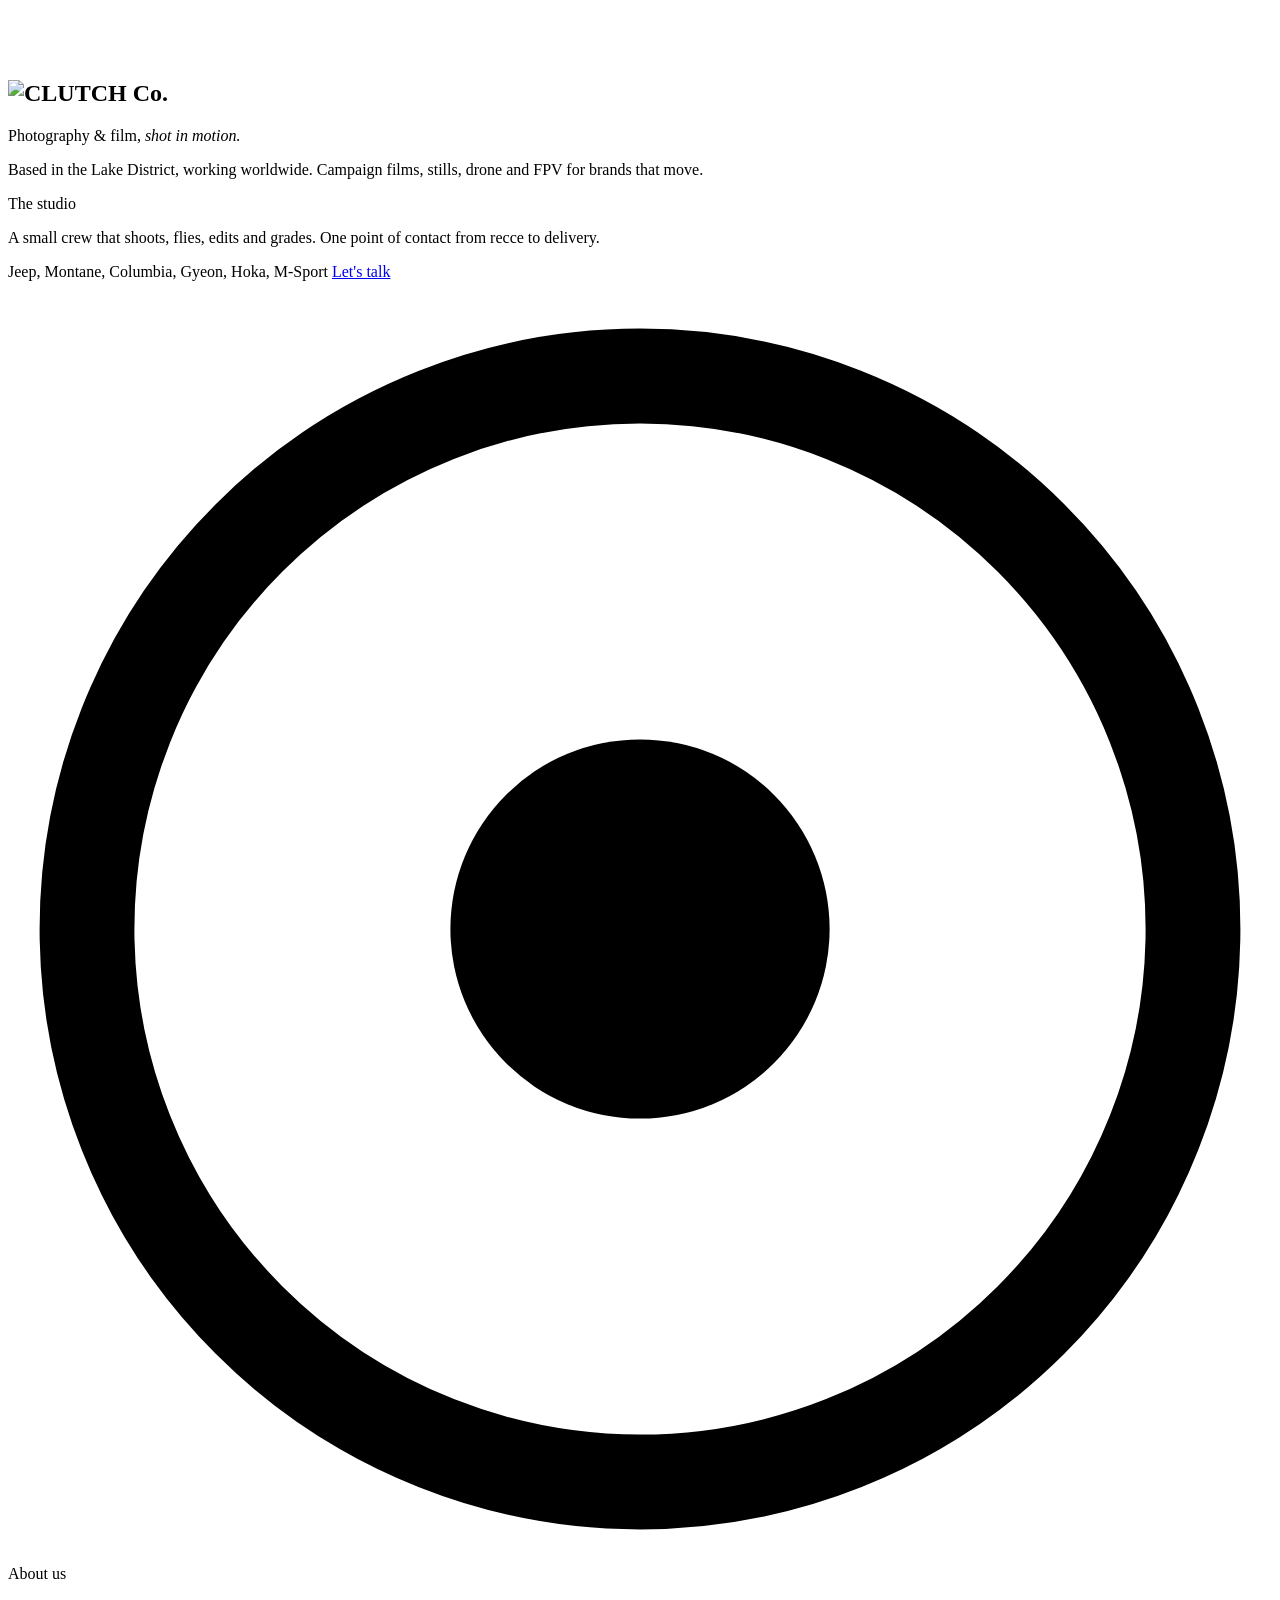
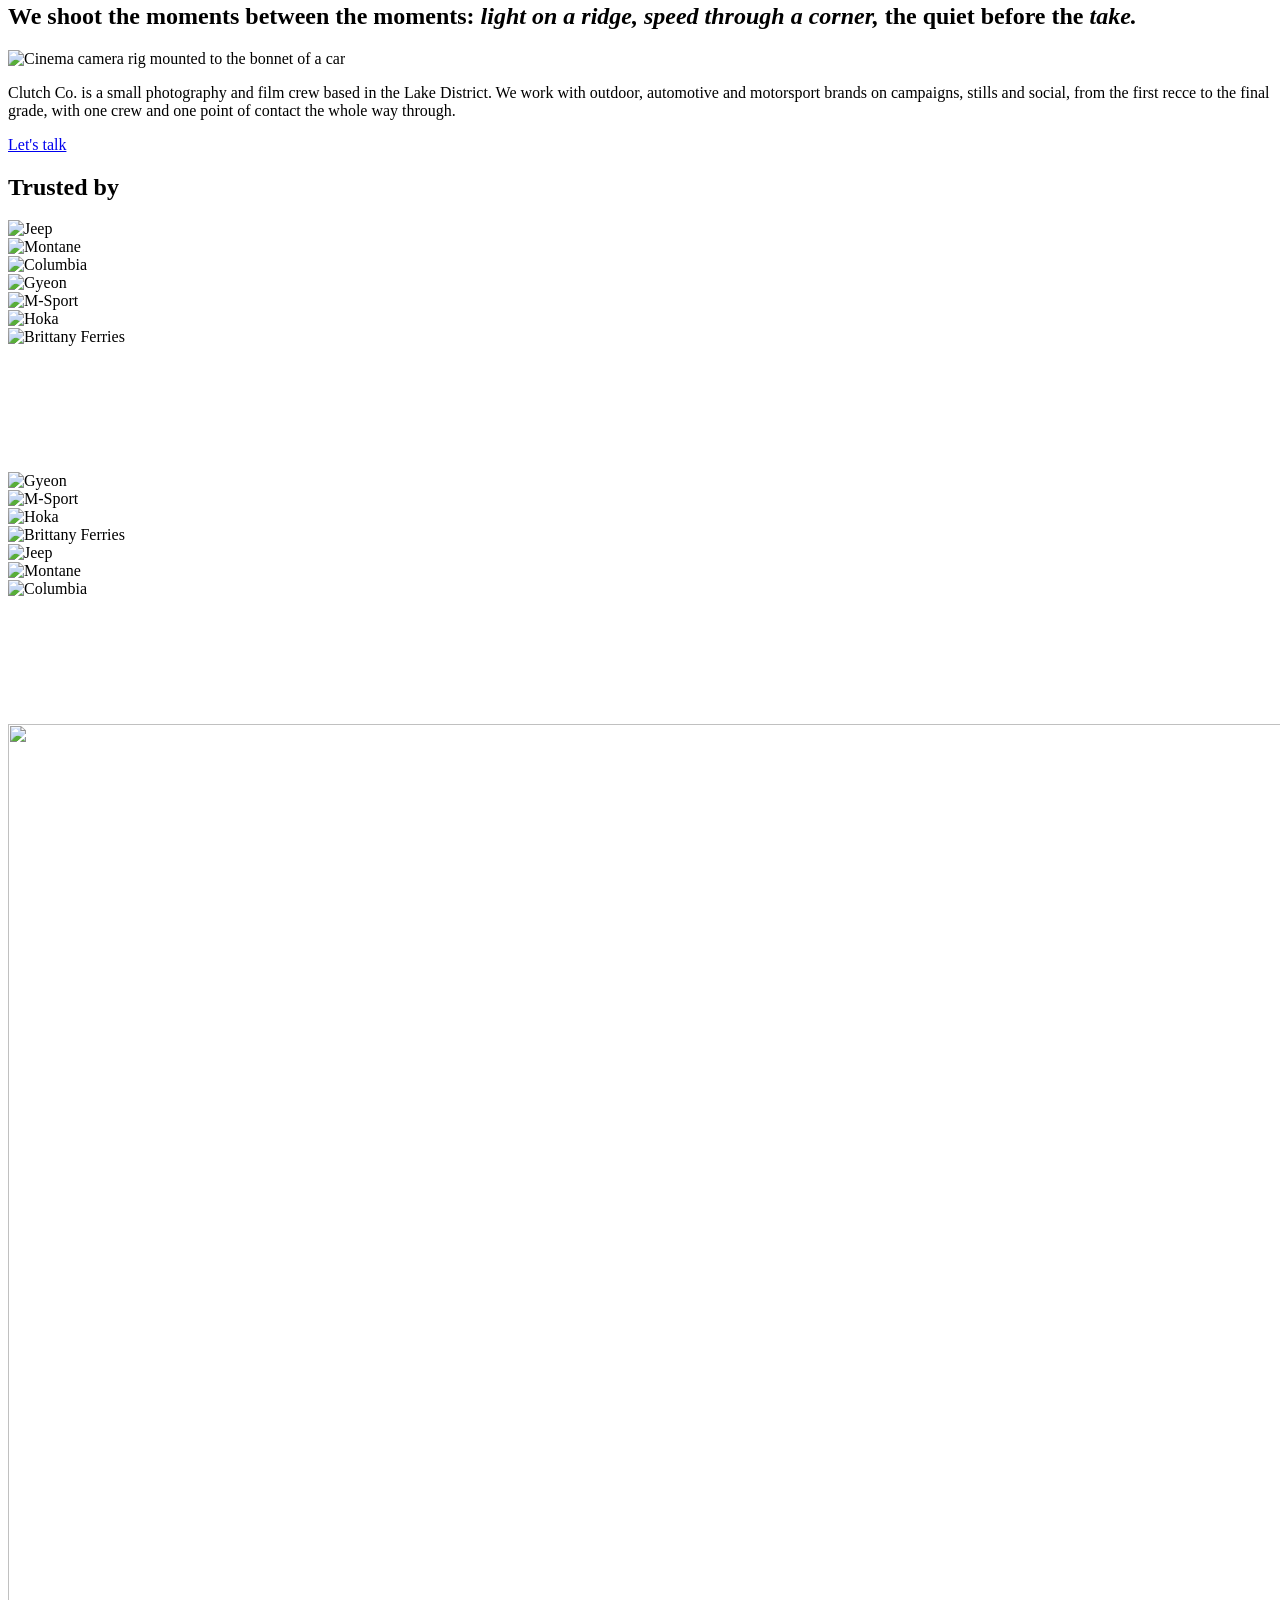
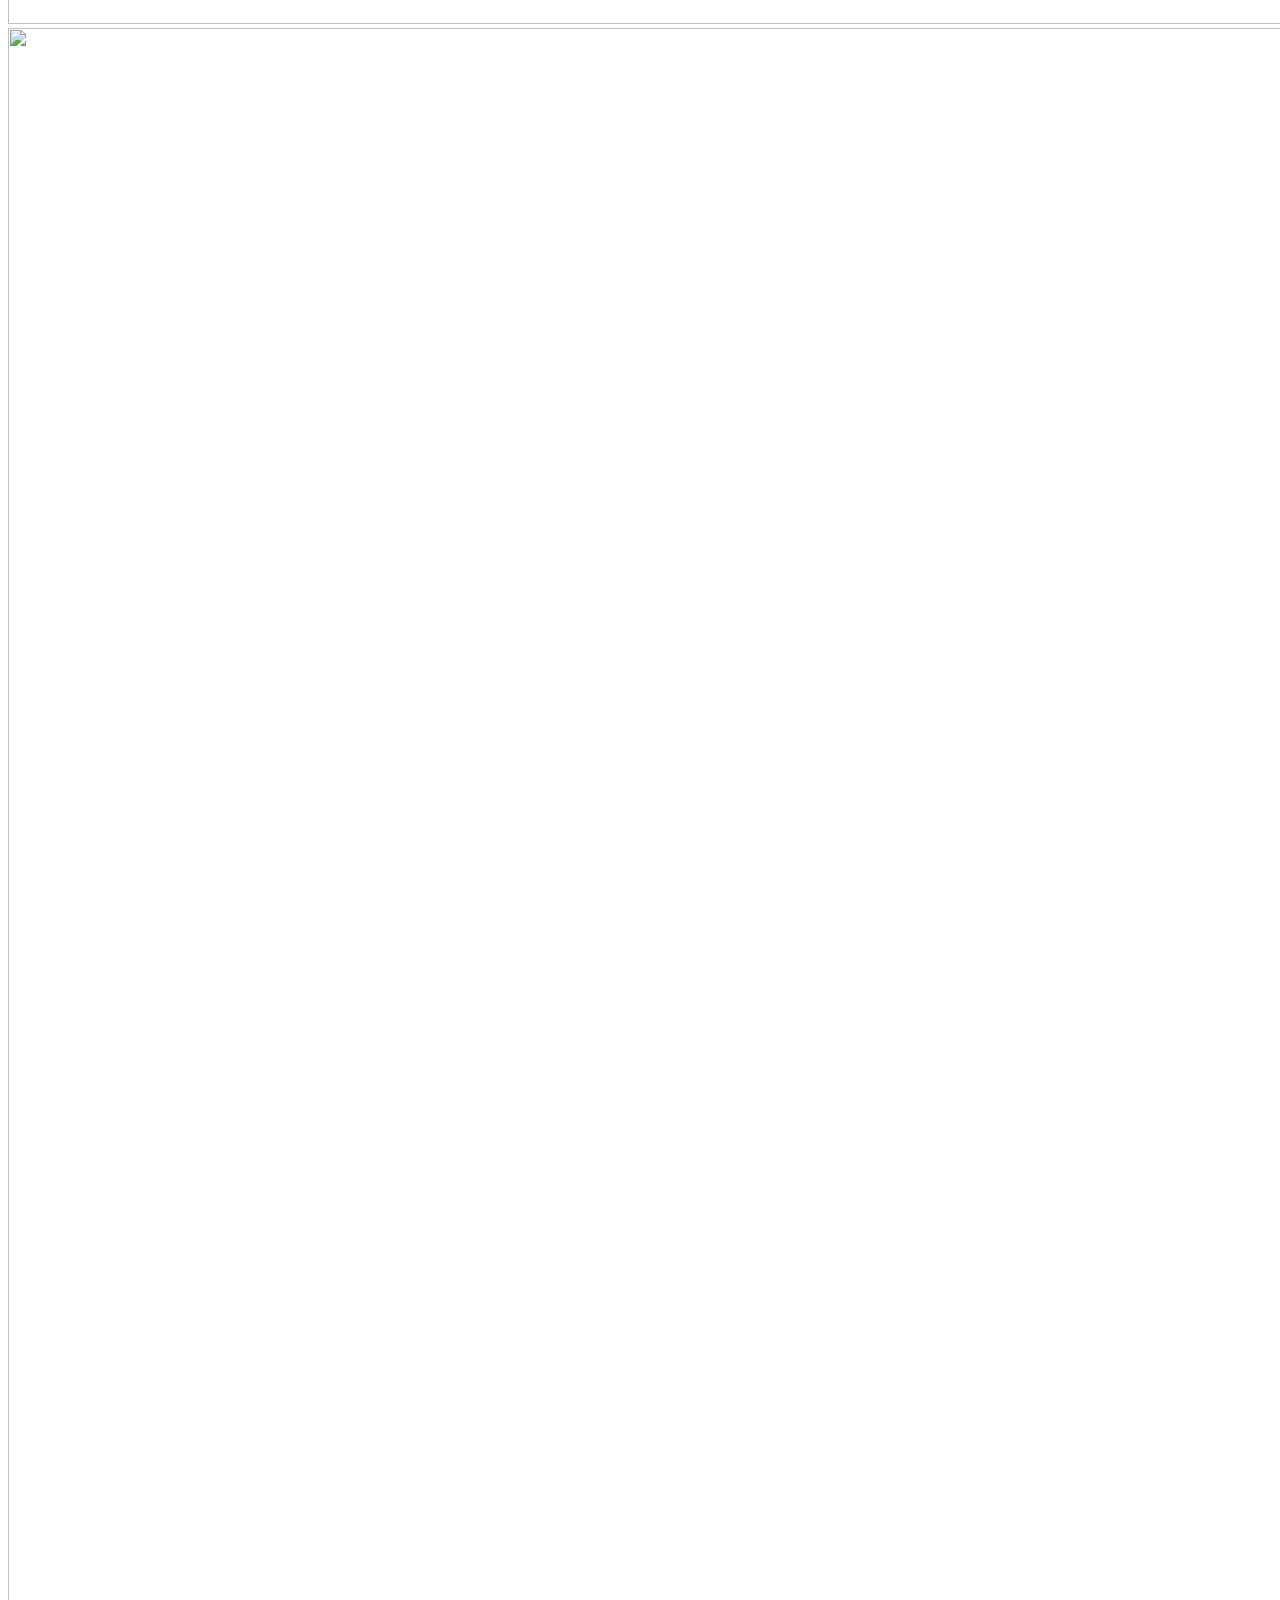
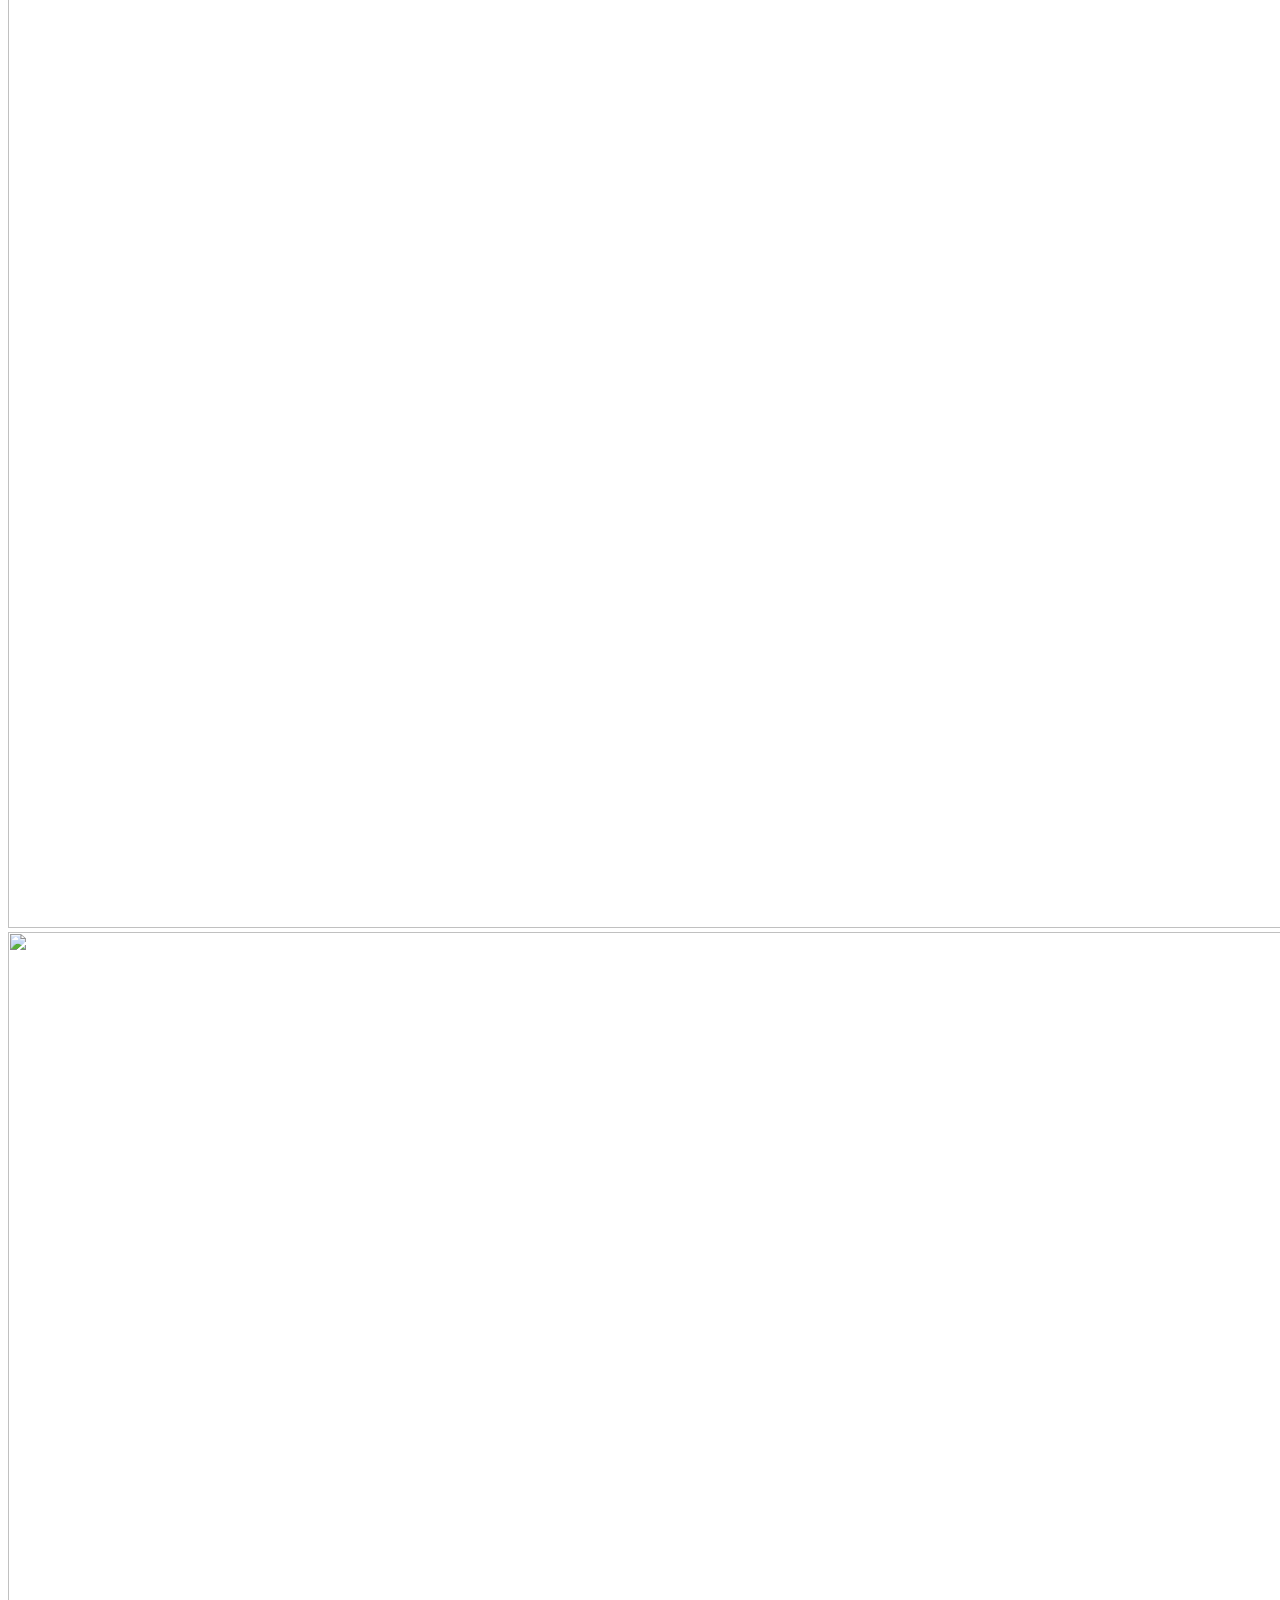
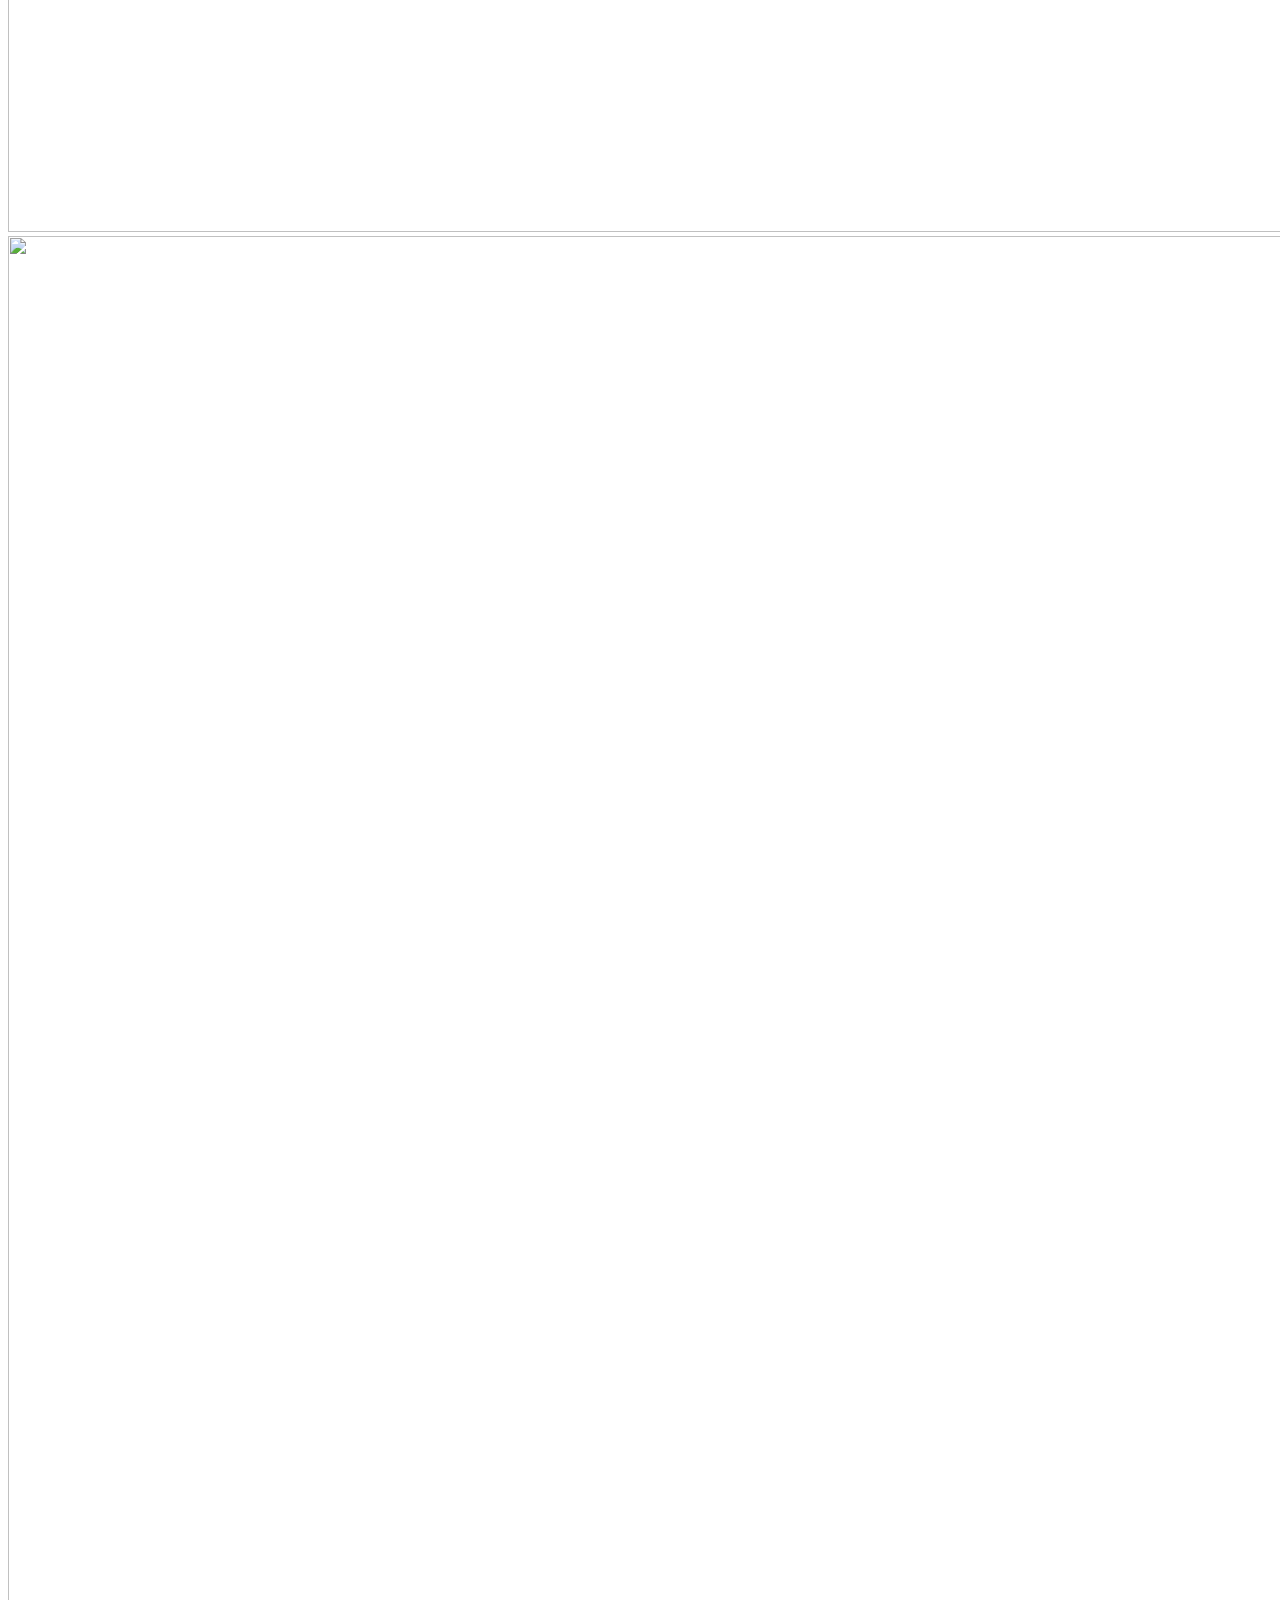
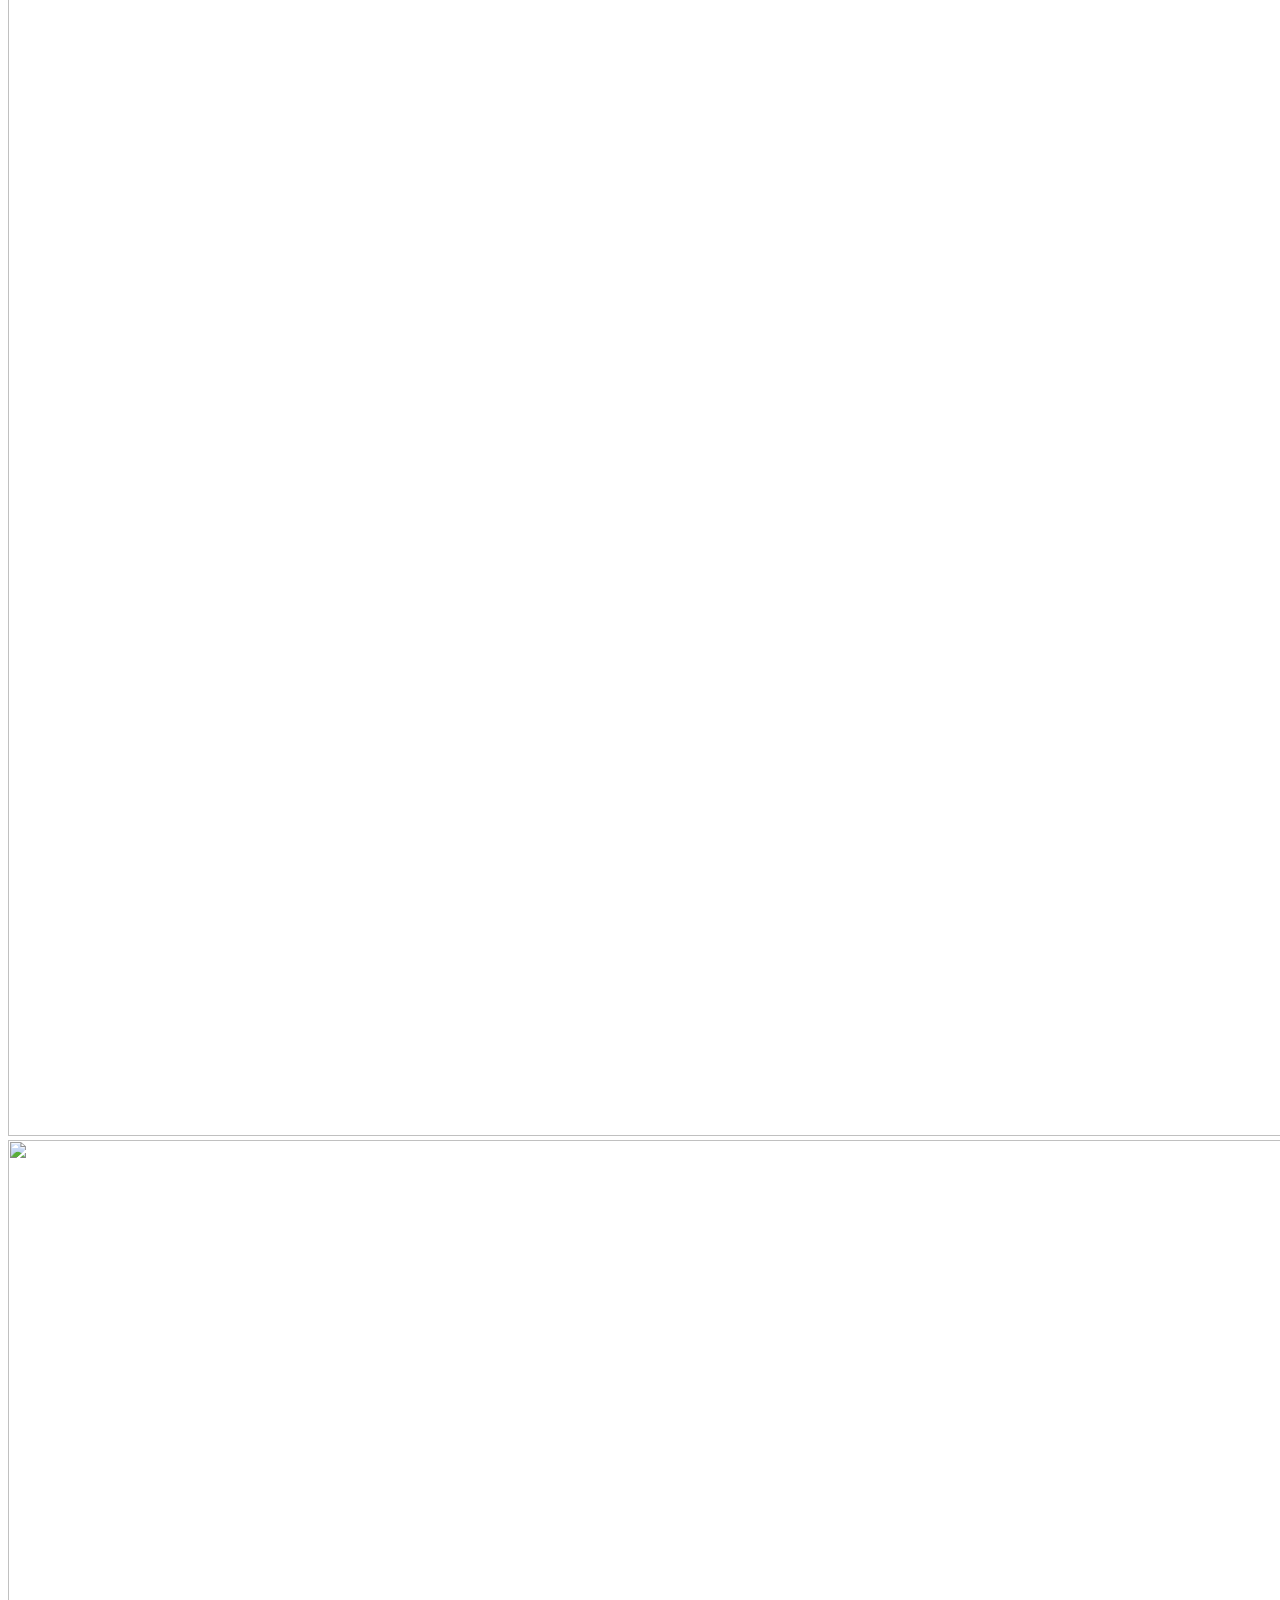
==== commit cf601ce7: "About statement, bento grid, and a steadier Services dropdown About section above the Trusted by row" ====
--- a/src/pages/index.html
+++ b/src/pages/index.html
@@ -36,18 +36,27 @@
           </div>
         </div>
         <div class="mega" id="mega-services">
+          <div class="mega-inner">
           <ul class="mega-list">
-            <li><a href="#services" data-service-jump="photography"><strong>Photography</strong><span>Campaign stills, product and lifestyle, on location</span></a></li>
-            <li><a href="#services" data-service-jump="film"><strong>Film &amp; video</strong><span>Brand films and social cuts, shot and finished in-house</span></a></li>
-            <li><a href="#services" data-service-jump="drone"><strong>Cinematic drone</strong><span>Licensed aerial crews for landscapes and vehicles</span></a></li>
-            <li><a href="#services" data-service-jump="fpv"><strong>FPV</strong><span>Fast, close, through-the-action flying</span></a></li>
-            <li><a href="#services" data-service-jump="post"><strong>Edit &amp; colour</strong><span>Cut, grade and deliver, from our footage or yours</span></a></li>
+            <li><a href="#services" data-service-jump="photography"><strong>Photography</strong><span>Campaign stills, product and lifestyle, on location</span><i class="mega-arrow" aria-hidden="true"></i></a></li>
+            <li><a href="#services" data-service-jump="film"><strong>Film &amp; video</strong><span>Brand films and social cuts, shot and finished in-house</span><i class="mega-arrow" aria-hidden="true"></i></a></li>
+            <li><a href="#services" data-service-jump="drone"><strong>Cinematic drone</strong><span>Licensed aerial crews for landscapes and vehicles</span><i class="mega-arrow" aria-hidden="true"></i></a></li>
+            <li><a href="#services" data-service-jump="fpv"><strong>FPV</strong><span>Fast, close, through-the-action flying</span><i class="mega-arrow" aria-hidden="true"></i></a></li>
+            <li><a href="#services" data-service-jump="post"><strong>Edit &amp; colour</strong><span>Cut, grade and deliver, from our footage or yours</span><i class="mega-arrow" aria-hidden="true"></i></a></li>
           </ul>
           <a class="mega-card" href="#services">
-            <strong>All services</strong>
-            <span>One crew covering stills, film, aerials and post, from recce to delivery.</span>
-            <img src="assets/img/contact/contact-gyeon-glass.jpg" alt="" width="2000" height="2500" loading="lazy">
+            <strong class="mega-card-title">All services</strong>
+            <span class="mega-card-text">One crew covering stills, film, aerials and post, from recce to delivery.</span>
+            <span class="mega-figure" aria-hidden="true">
+              <img src="assets/img/contact/contact-gyeon-glass.jpg" alt="" data-for="all" class="is-active" loading="lazy">
+              <img src="assets/img/contact/contact-bike-jump.jpg" alt="" data-for="photography" loading="lazy">
+              <img src="assets/img/contact/contact-u-colour.jpg" alt="" data-for="film" loading="lazy">
+              <img src="assets/img/contact/contact-dsc08700.jpg" alt="" data-for="drone" loading="lazy">
+              <img src="assets/img/home-hero-poster.jpg" alt="" data-for="fpv" loading="lazy">
+              <img src="assets/img/contact/contact-sutsu-black.jpg" alt="" data-for="post" loading="lazy">
+            </span>
           </a>
+          </div>
         </div>
     </header>
   </div>
@@ -78,6 +87,18 @@
             <a class="btn btn-light" href="#contact">Let's talk</a>
           </div>
         </aside>
+      </div>
+    </section>
+
+    <section class="about" id="about" aria-labelledby="about-title">
+      <p class="about-label"><svg viewBox="0 0 16 16" aria-hidden="true"><circle cx="8" cy="8" r="7" fill="none" stroke="currentColor" stroke-width="1.2"/><circle cx="8" cy="8" r="2.4" fill="currentColor"/></svg>About us</p>
+      <h2 id="about-title" class="about-title">We shoot the moments between the moments: <em>light on a ridge,</em> <em>speed through a corner,</em> the quiet before the <em>take.</em></h2>
+      <div class="about-figure">
+        <img src="assets/img/contact/contact-gyeon-glass.jpg" alt="Cinema camera rig mounted to the bonnet of a car" width="2000" height="2500" loading="lazy">
+      </div>
+      <div class="about-body">
+        <p>Clutch Co. is a small photography and film crew based in the Lake District. We work with outdoor, automotive and motorsport brands on campaigns, stills and social, from the first recce to the final grade, with one crew and one point of contact the whole way through.</p>
+        <a class="about-link" href="#contact">Let's talk</a>
       </div>
     </section>
 
@@ -145,6 +166,55 @@
       </div>
     </section>
 
+    <section class="bento" id="studio" aria-labelledby="bento-title">
+      <h2 id="bento-title" class="sr-only">The studio in numbers</h2>
+
+      <div class="b-tile b-stat b-stat-brands">
+        <svg class="b-mark" viewBox="0 0 40 40" aria-hidden="true"><circle cx="20" cy="20" r="18" fill="none" stroke="currentColor" stroke-width="1.4"/><circle cx="20" cy="20" r="7" fill="none" stroke="currentColor" stroke-width="1.4"/><path d="M20 2v11M20 27v11M2 20h11M27 20h11" stroke="currentColor" stroke-width="1.4"/></svg>
+        <div class="b-collage" aria-hidden="true">
+          <img src="assets/img/contact/contact-dsc08700.jpg" alt="" loading="lazy">
+          <img src="assets/img/contact/contact-u-colour.jpg" alt="" loading="lazy">
+          <img src="assets/img/contact/contact-sutsu-black.jpg" alt="" loading="lazy">
+        </div>
+        <p class="b-num">7 brands</p>
+        <p class="b-label">on the reel, from Jeep to Montane</p>
+      </div>
+
+      <div class="b-tile b-mosaic" aria-label="Recent frames">
+        <img src="assets/img/contact/contact-bike-jump.jpg" alt="Photographer on a rocky shoreline" loading="lazy">
+        <img src="assets/img/contact/contact-gyeon-glass.jpg" alt="Camera rig on a car bonnet" loading="lazy">
+        <img src="assets/img/contact/contact-sutsu-black.jpg" alt="Photographer on a mountain ridge" loading="lazy">
+        <img src="assets/img/contact/contact-dsc8537.jpg" alt="Sports car outside a modern building" loading="lazy">
+        <img src="assets/img/home-hero-poster.jpg" alt="Two cars on a test track" loading="lazy">
+        <img src="assets/img/contact/contact-u-colour.jpg" alt="Hand-held camera low to a car" loading="lazy">
+      </div>
+
+      <a class="b-tile b-insta" href="https://www.instagram.com/clutchco.pro/?hl=en-gb" target="_blank" rel="noopener">
+        <img src="assets/img/contact/contact-bike-jump.jpg" alt="" loading="lazy">
+        <svg class="b-ig" viewBox="0 0 24 24" fill="none" stroke="currentColor" stroke-width="1.8" aria-hidden="true"><rect x="2.5" y="2.5" width="19" height="19" rx="5"/><circle cx="12" cy="12" r="4.2"/><circle cx="17.4" cy="6.6" r="1" fill="currentColor" stroke="none"/></svg>
+        <span class="b-caption">See more on Instagram</span>
+      </a>
+
+      <div class="b-tile b-photo b-photo-caption">
+        <img src="assets/img/contact/contact-sutsu-black.jpg" alt="" loading="lazy">
+        <p class="b-caption b-caption-centre">Every frame delivered graded, retouched and ready to publish.</p>
+      </div>
+
+      <div class="b-tile b-stat b-stat-disciplines">
+        <p class="b-num">5</p>
+        <p class="b-label">disciplines under one roof: stills, film, drone, FPV and post</p>
+      </div>
+
+      <div class="b-tile b-stat b-stat-where">
+        <p class="b-num b-num-small">Lake District <em>to</em> worldwide</p>
+        <p class="b-label">Based in Cumbria, on location wherever the shoot is</p>
+      </div>
+
+      <div class="b-tile b-photo b-photo-car">
+        <img src="assets/img/contact/contact-dsc8537.jpg" alt="Photographer crouched beside a sports car" loading="lazy">
+      </div>
+    </section>
+
   </main>
 
   <!--#footer-->
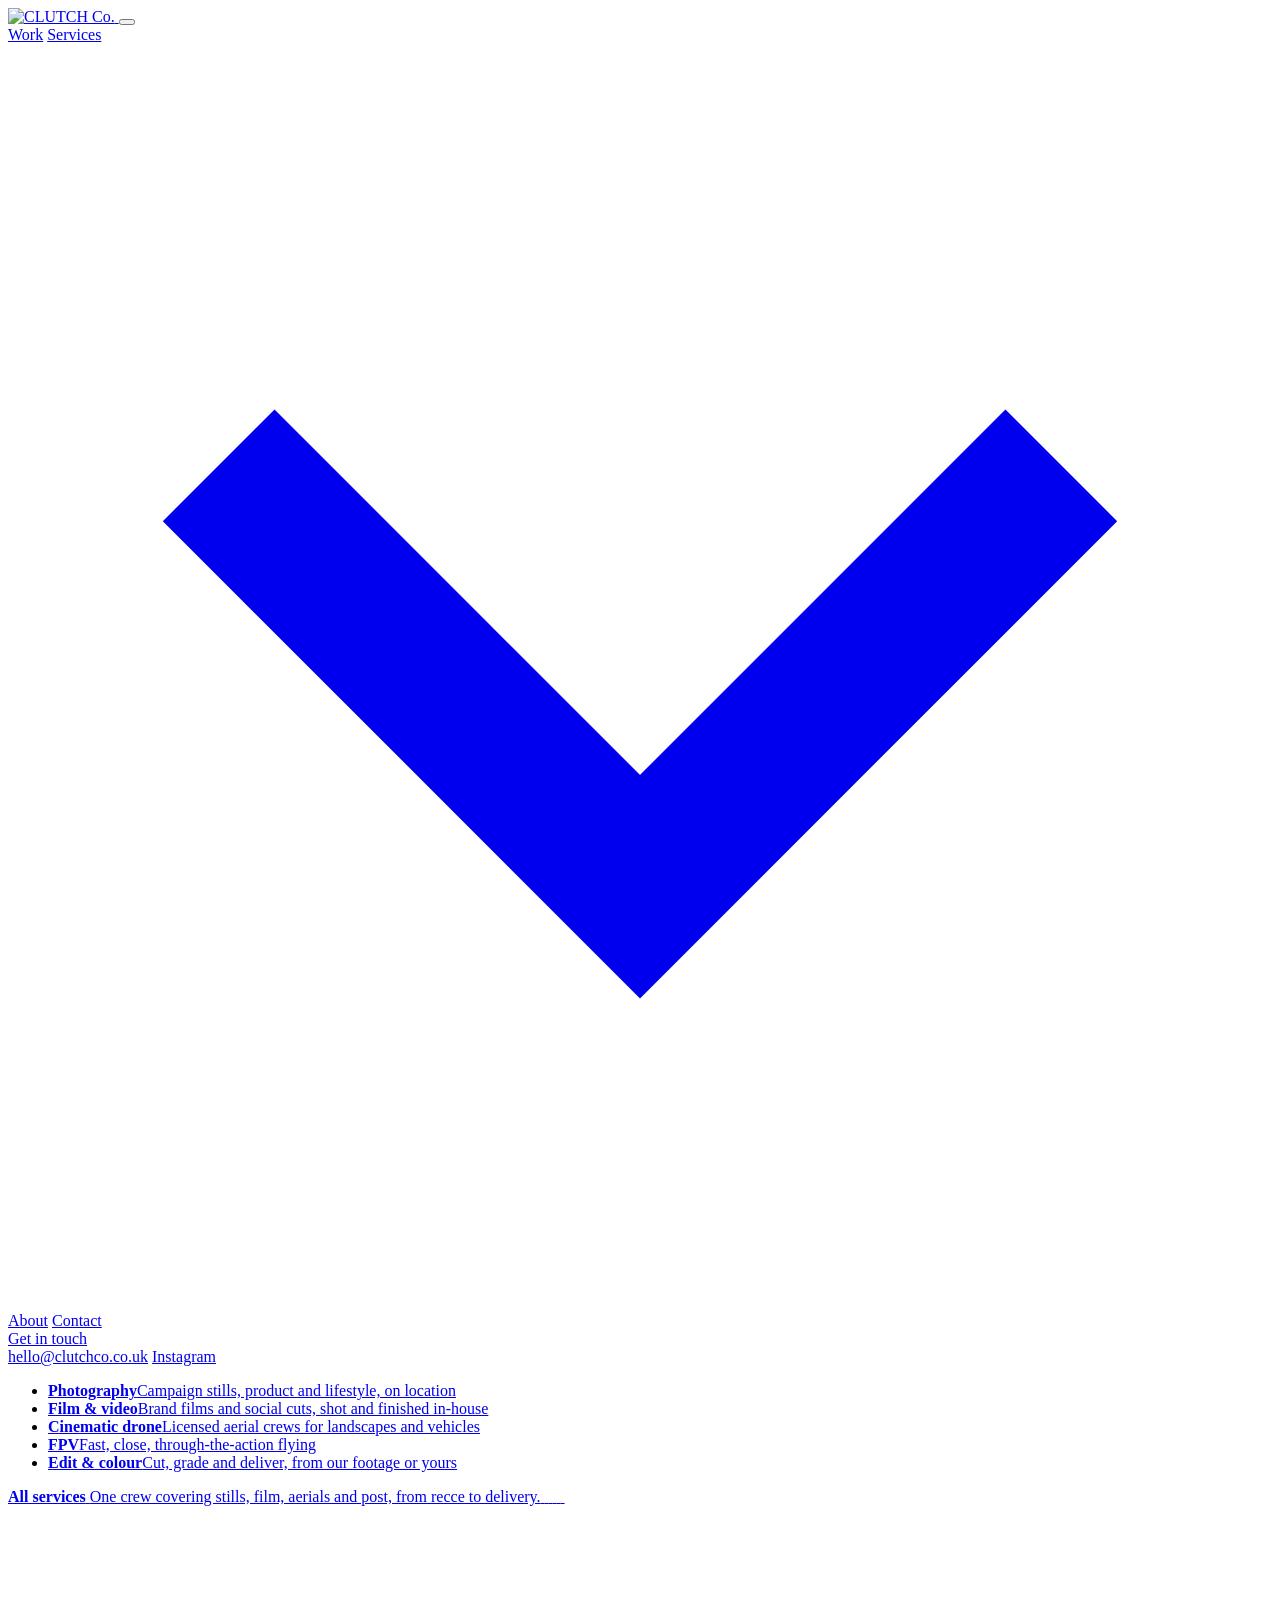
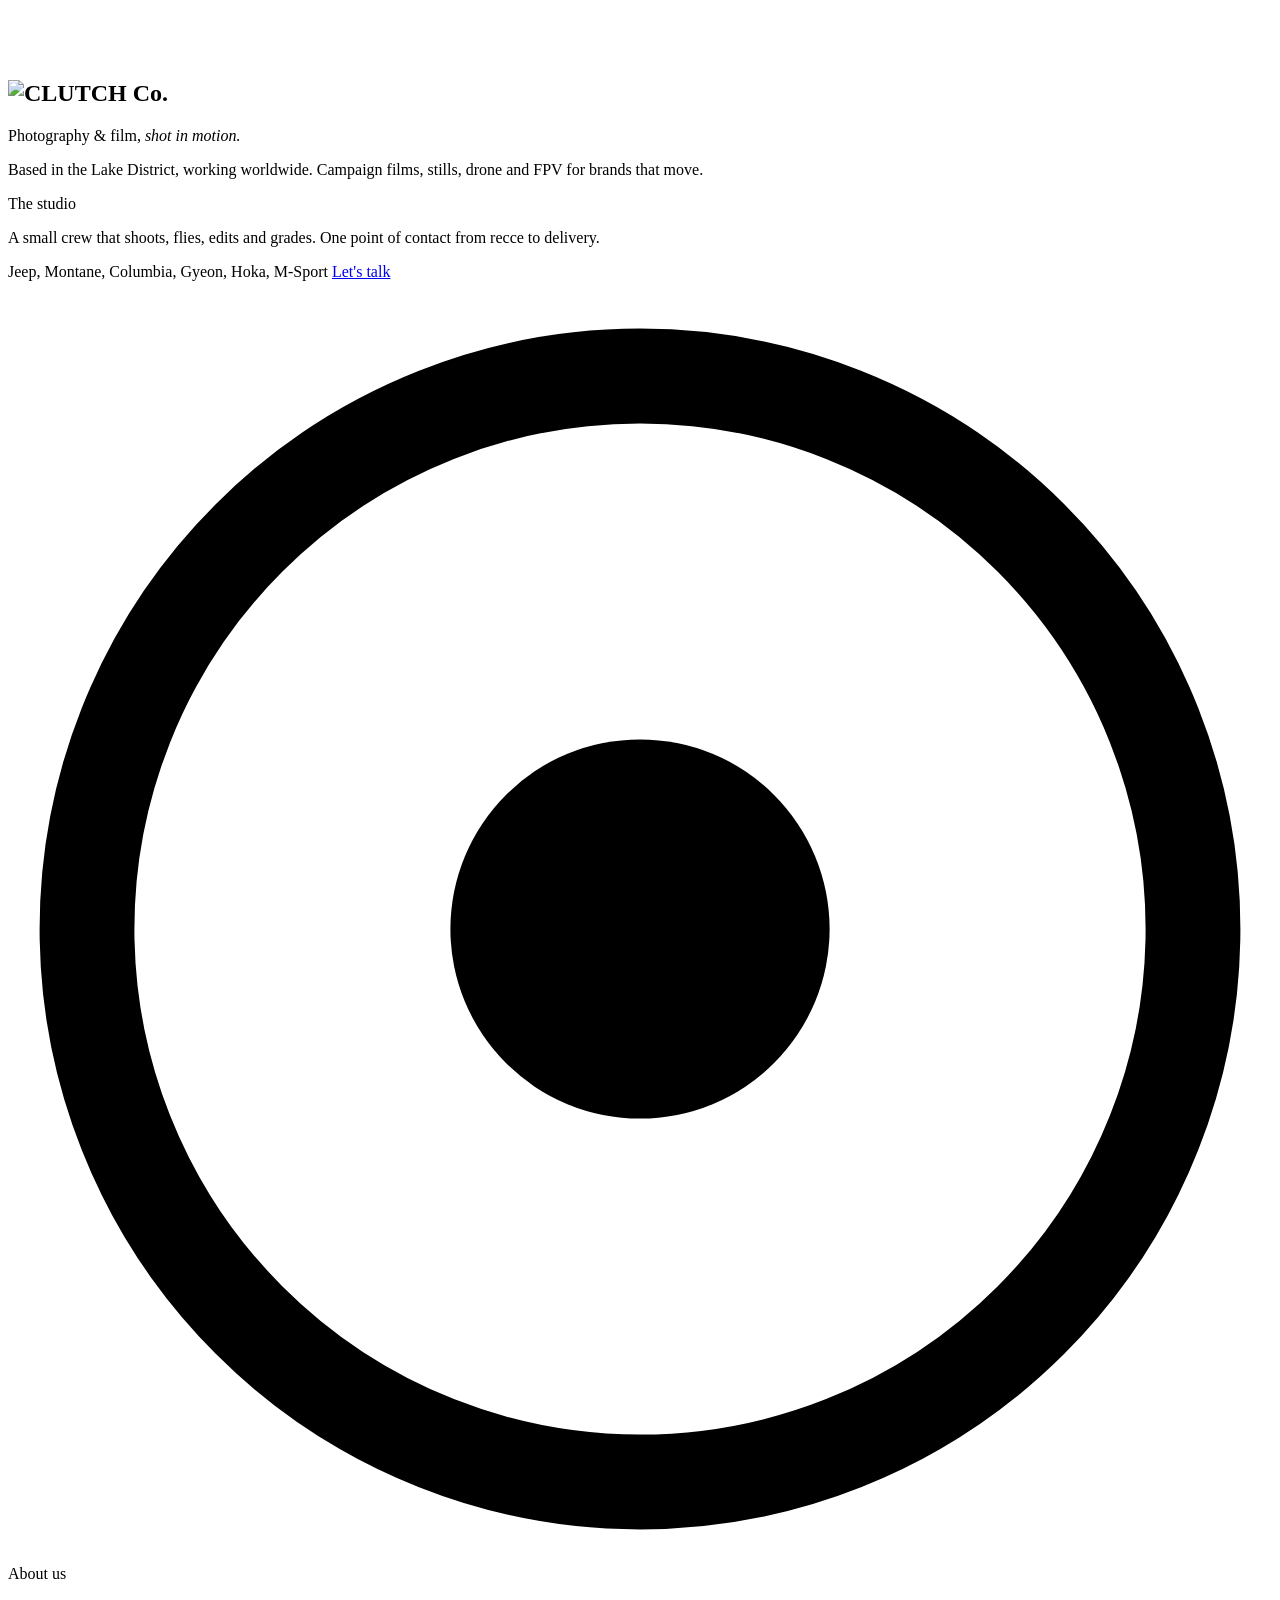
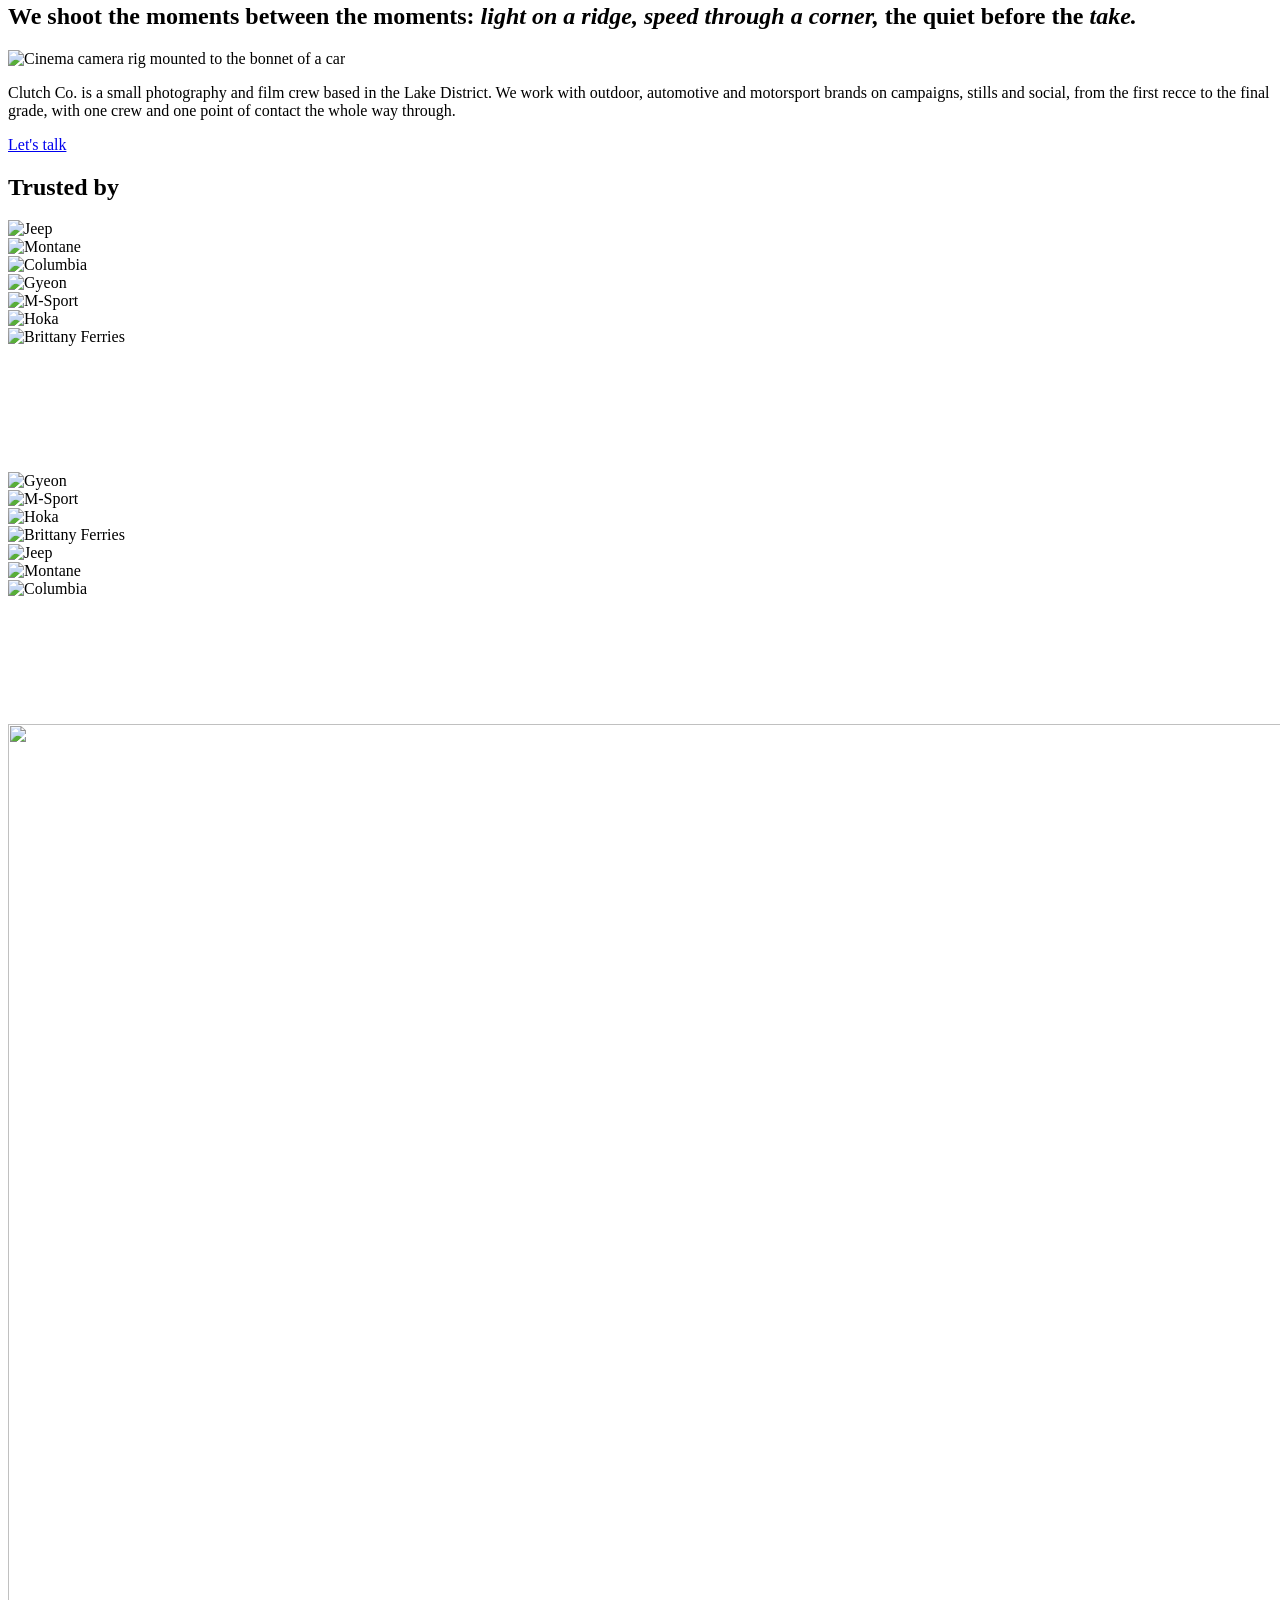
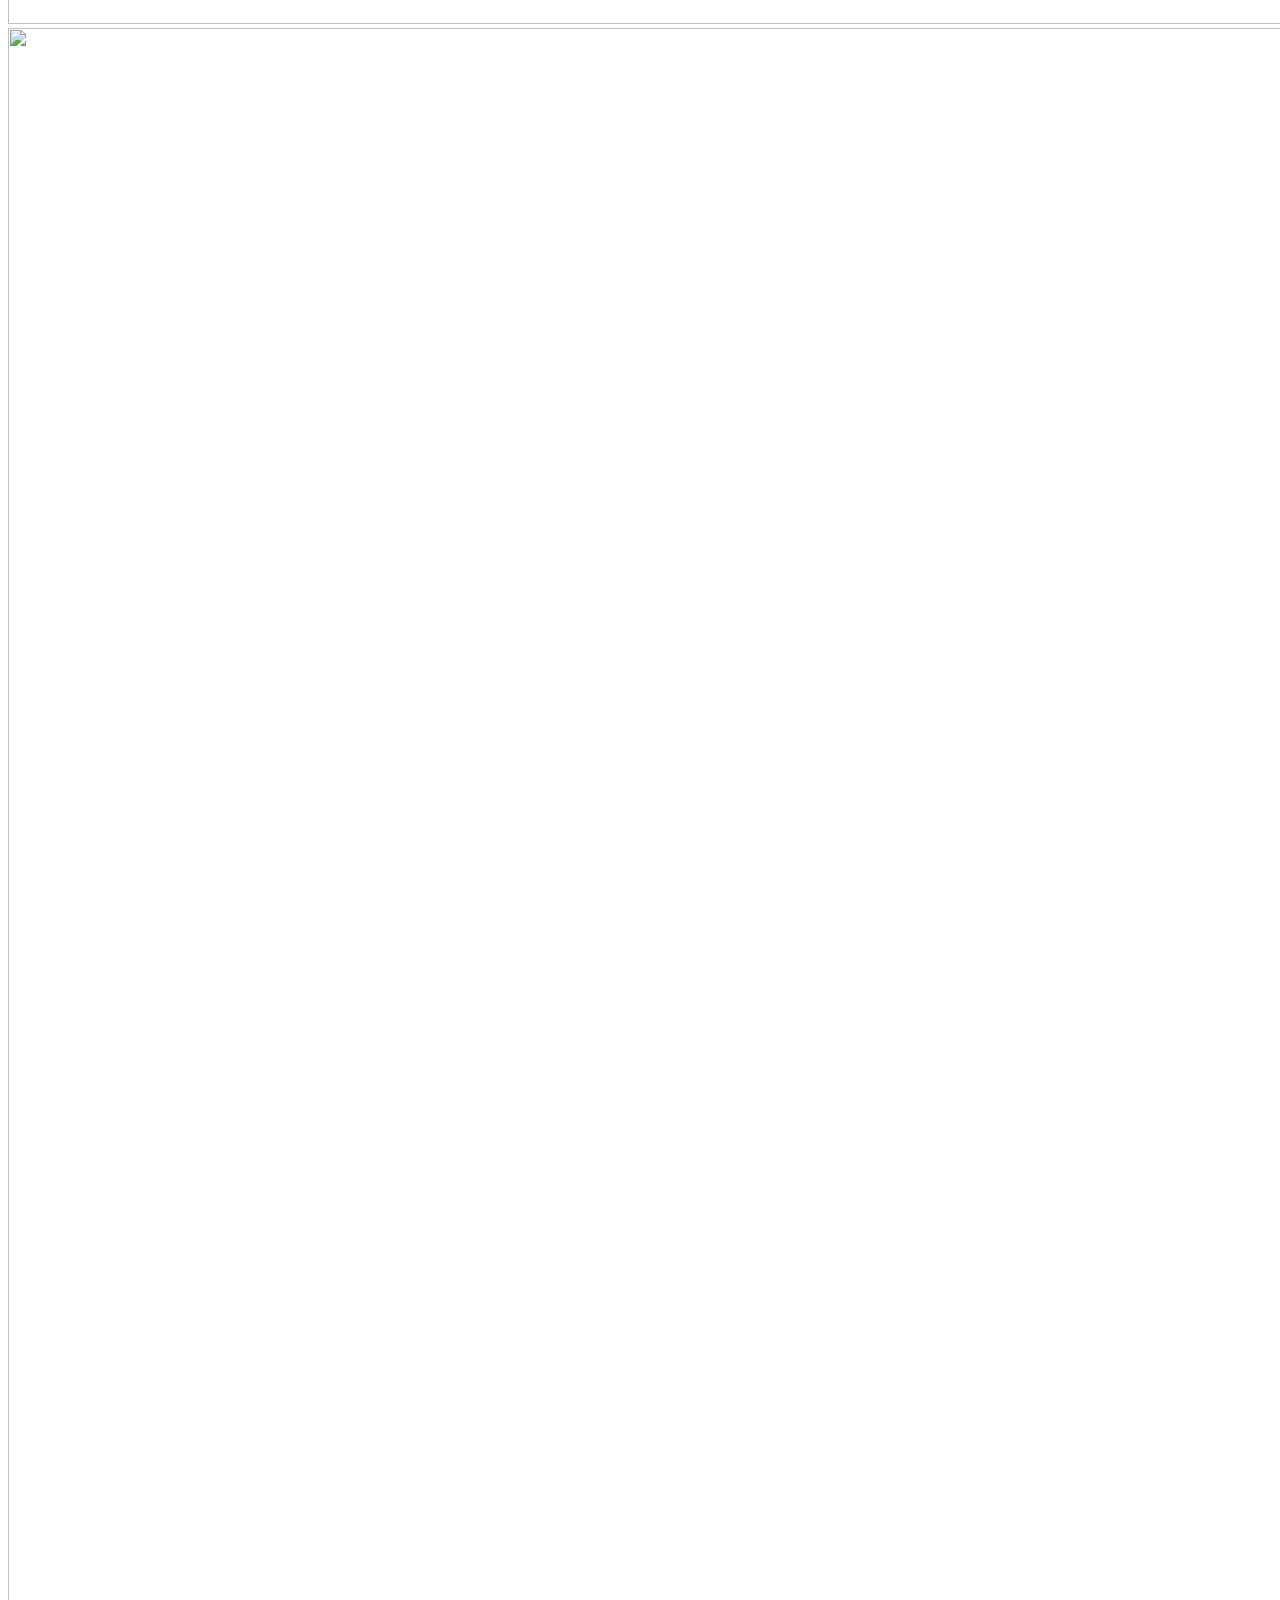
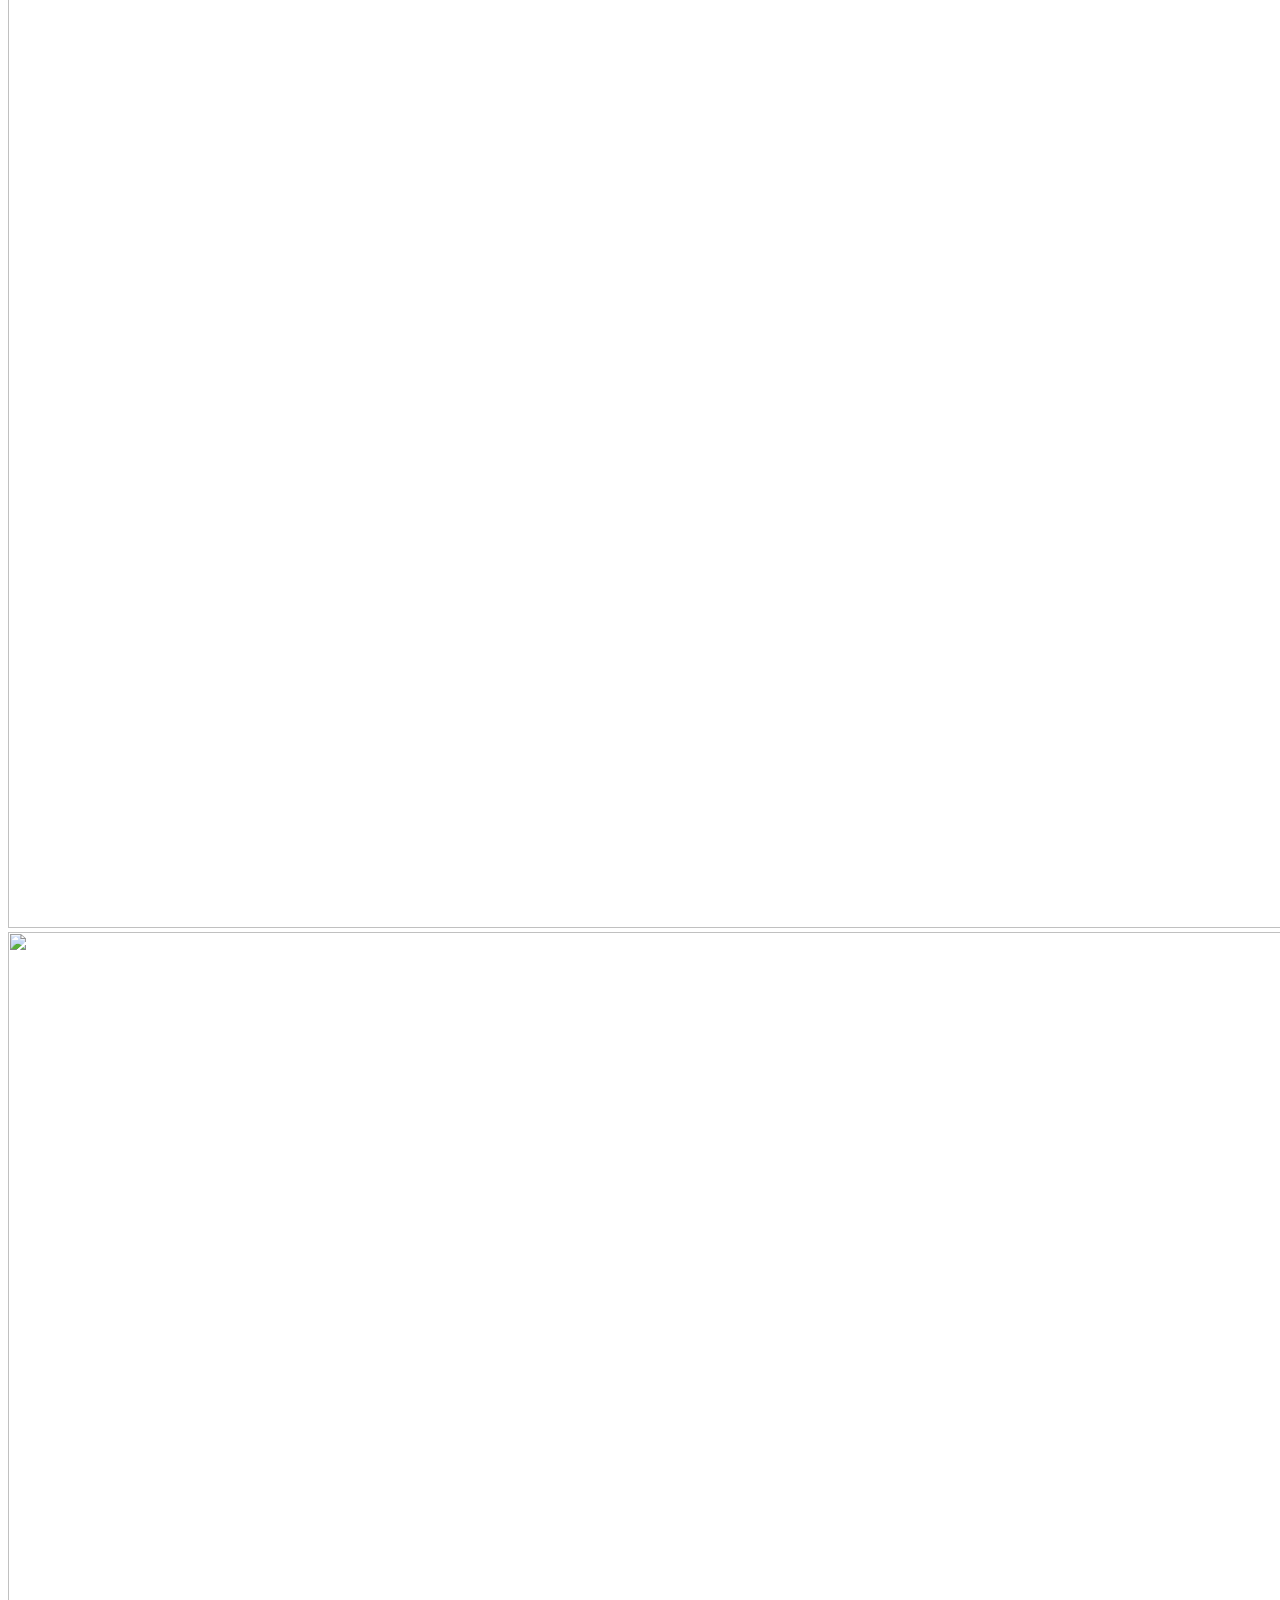
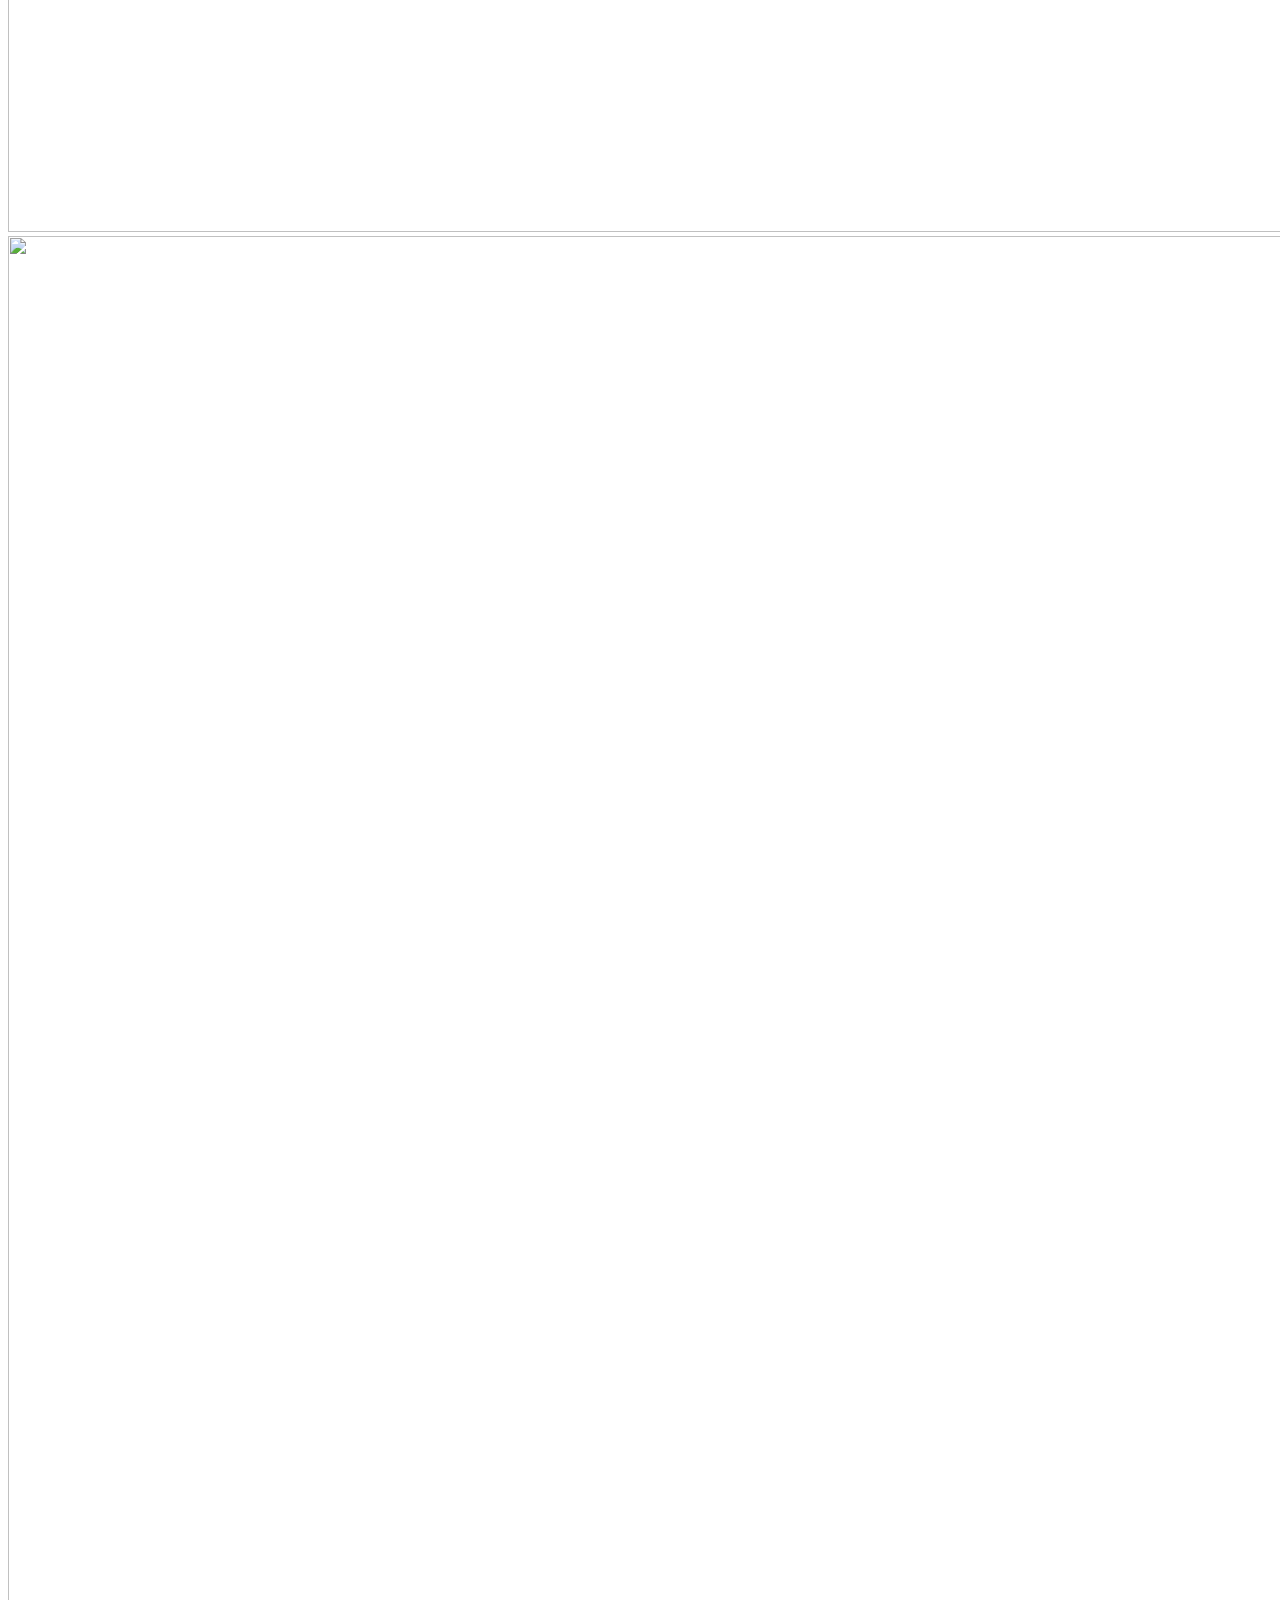
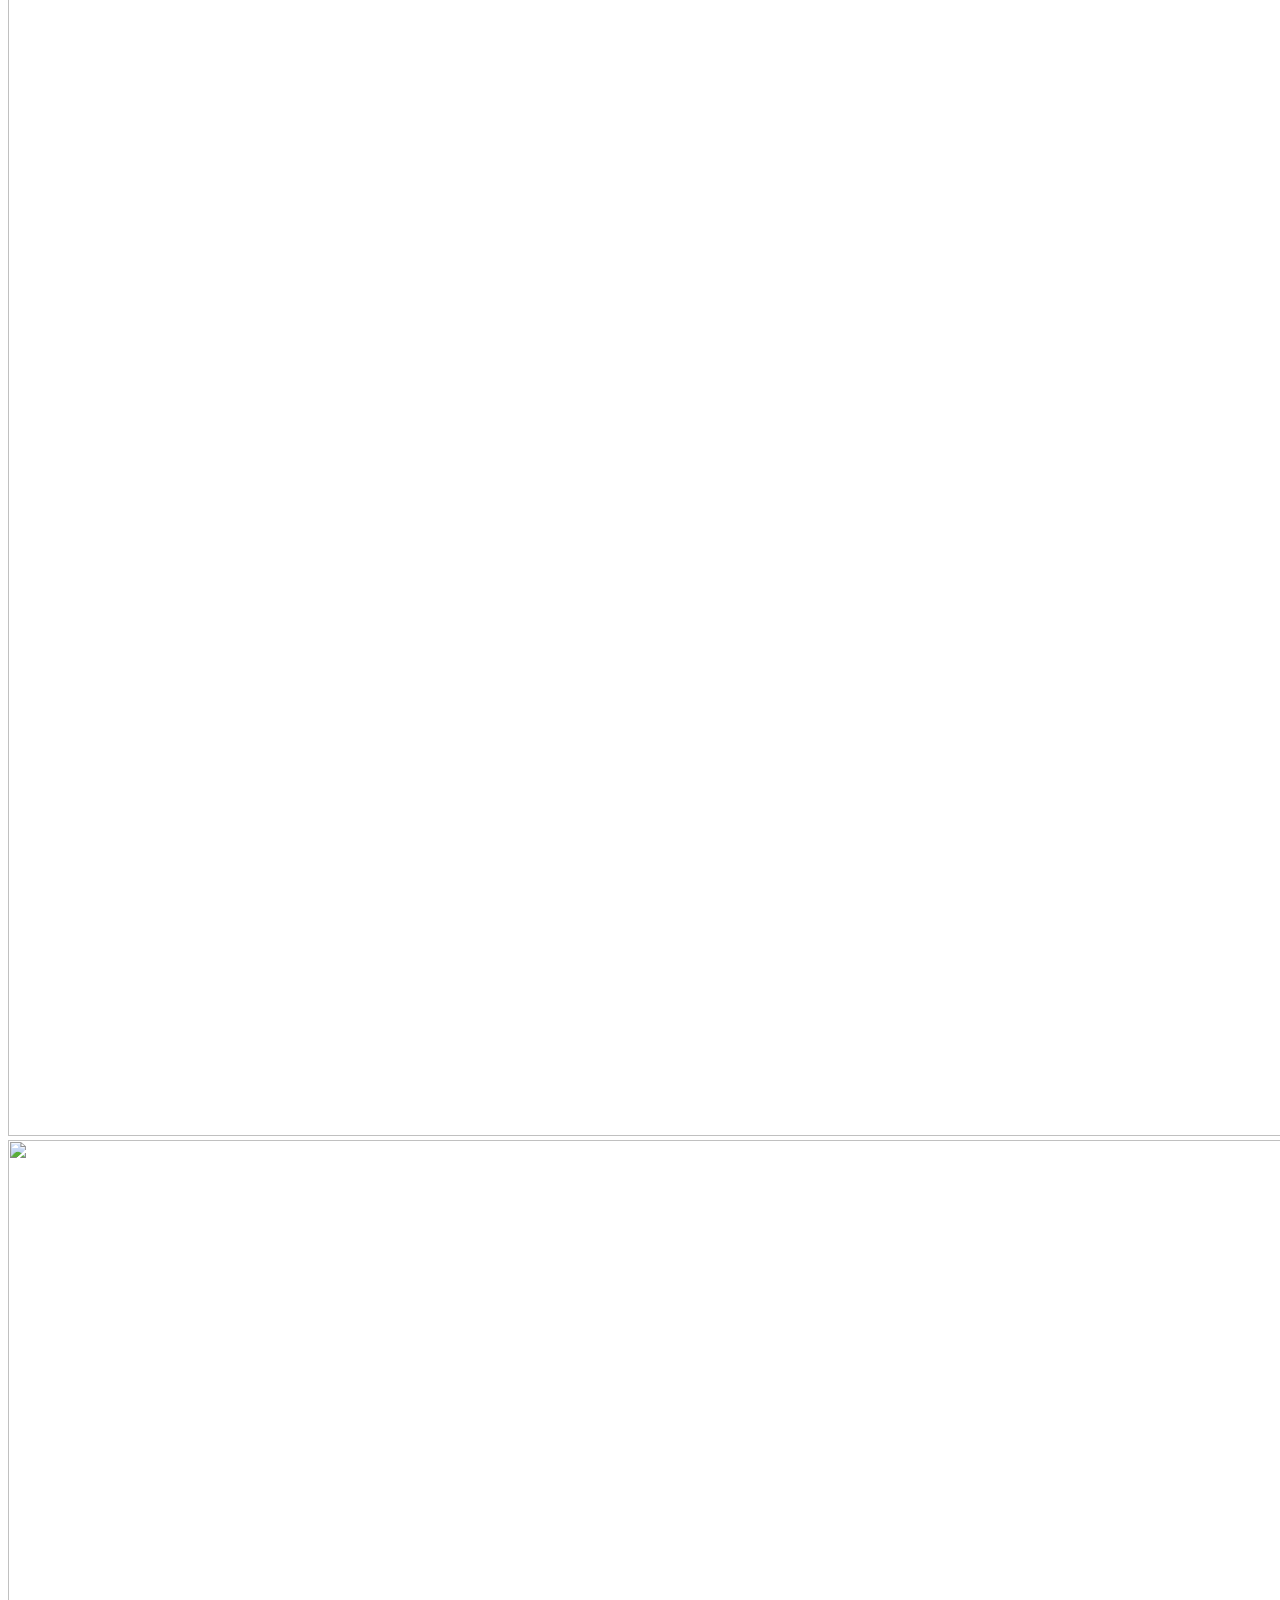
==== commit e61dd110: "Placeholder email everywhere; taller photo mosaic on phones Co-Authored-By: Claude Fable 5.1 <norepl" ====
--- a/src/pages/index.html
+++ b/src/pages/index.html
@@ -28,9 +28,9 @@
             <a href="#about">About</a>
             <a href="#contact">Contact</a>
           </nav>
-          <a class="btn btn-light bar-cta" href="mailto:hello@kieranfallows.com?bcc=jakevideo%40outlook.com&amp;subject=Clutch%20Co%20Enquiry">Get in touch</a>
+          <a class="btn btn-light bar-cta" href="mailto:hello@clutchco.co.uk?subject=Clutch%20Co%20Enquiry">Get in touch</a>
           <div class="bar-meta">
-            <a href="mailto:hello@kieranfallows.com">hello@kieranfallows.com</a>
+            <a href="mailto:hello@clutchco.co.uk">hello@clutchco.co.uk</a>
             <a href="https://www.instagram.com/clutchco.pro/?hl=en-gb" target="_blank" rel="noopener">Instagram</a>
           </div>
           </div>
@@ -215,6 +215,106 @@
       </div>
     </section>
 
+    <section class="faq" id="faq" aria-labelledby="faq-title">
+      <p class="about-label"><svg viewBox="0 0 16 16" aria-hidden="true"><circle cx="8" cy="8" r="7" fill="none" stroke="currentColor" stroke-width="1.2"/><circle cx="8" cy="8" r="2.4" fill="currentColor"/></svg>FAQ</p>
+      <h2 id="faq-title" class="faq-title">Frequently<br>asked <em>questions</em></h2>
+      <a class="btn faq-cta" href="#contact">Let's talk</a>
+      <div class="faq-list">
+        <details class="faq-item" open>
+          <summary><span>How far ahead should we book?</span><small>(01)</small><i aria-hidden="true"></i></summary>
+          <div class="faq-body"><p>Campaign shoots usually need three to six weeks so we can recce, plan and clear crew and aircraft. Smaller stills days can often happen within a fortnight. If your date is fixed, get in touch early and we'll hold it.</p></div>
+        </details>
+        <details class="faq-item">
+          <summary><span>Where do you shoot?</span><small>(02)</small><i aria-hidden="true"></i></summary>
+          <div class="faq-body"><p>We're based in the Lake District and work across the UK and abroad. Travel and accommodation are quoted up front, so there are no surprises on the invoice.</p></div>
+        </details>
+        <details class="faq-item">
+          <summary><span>Are your drone and FPV pilots licensed and insured?</span><small>(03)</small><i aria-hidden="true"></i></summary>
+          <div class="faq-body"><p>Yes. Our pilots fly with current CAA authorisation and we carry public liability cover. For FPV and complex locations we plan the flight and any permissions before the day. Ask and we'll send current certificates.</p></div>
+        </details>
+        <details class="faq-item">
+          <summary><span>What do we get at the end?</span><small>(04)</small><i aria-hidden="true"></i></summary>
+          <div class="faq-body"><p>Graded stills and finished film cuts in the formats you need: campaign, web and social crops. Edit and colour are done in-house, so one team sees the job through.</p></div>
+        </details>
+        <details class="faq-item">
+          <summary><span>How long until delivery?</span><small>(05)</small><i aria-hidden="true"></i></summary>
+          <div class="faq-body"><p>Stills are typically with you within two weeks of the shoot. Films depend on the edit, usually three to four weeks. Tight deadlines are possible if we know early.</p></div>
+        </details>
+        <details class="faq-item">
+          <summary><span>Can you work with our agency or in-house team?</span><small>(06)</small><i aria-hidden="true"></i></summary>
+          <div class="faq-body"><p>Happily. We slot in alongside creative teams, directors and existing briefs, or run the whole production ourselves. Either way you get one point of contact.</p></div>
+        </details>
+      </div>
+    </section>
+
+    <section class="contact" id="contact" aria-labelledby="contact-title">
+      <div class="contact-intro">
+        <p class="about-label"><svg viewBox="0 0 16 16" aria-hidden="true"><circle cx="8" cy="8" r="7" fill="none" stroke="currentColor" stroke-width="1.2"/><circle cx="8" cy="8" r="2.4" fill="currentColor"/></svg>Contact</p>
+        <h2 id="contact-title" class="contact-title">Tell us about <em>your project.</em></h2>
+        <p class="contact-copy">A few lines about the brand, the dates and what you need back is plenty. We reply within two working days.</p>
+        <dl class="contact-details">
+          <div><dt>Email</dt><dd><a href="mailto:hello@clutchco.co.uk">hello@clutchco.co.uk</a></dd></div>
+          <div><dt>Instagram</dt><dd><a href="https://www.instagram.com/clutchco.pro/?hl=en-gb" target="_blank" rel="noopener">@clutchco.pro</a></dd></div>
+          <div><dt>Based</dt><dd>Lake District, Cumbria. Working worldwide.</dd></div>
+        </dl>
+      </div>
+
+      <!-- Set action to your form endpoint (e.g. https://formspree.io/f/xxxx). See README. -->
+      <form class="contact-form" data-form action="REPLACE_WITH_FORM_ENDPOINT" method="post" novalidate>
+        <input type="hidden" name="_subject" value="Clutch Co enquiry">
+        <div class="form-row">
+          <label class="field form-group">
+            <span class="field-label">First name</span>
+            <input type="text" name="first_name" autocomplete="given-name" required>
+            <span class="form-error">Please add your first name.</span>
+          </label>
+          <label class="field form-group">
+            <span class="field-label">Last name</span>
+            <input type="text" name="last_name" autocomplete="family-name" required>
+            <span class="form-error">Please add your last name.</span>
+          </label>
+        </div>
+        <div class="form-row">
+          <label class="field form-group">
+            <span class="field-label">Email</span>
+            <input type="email" name="email" autocomplete="email" inputmode="email" required>
+            <span class="form-error">Please enter a valid email address.</span>
+          </label>
+          <label class="field form-group">
+            <span class="field-label">Phone <small>optional</small></span>
+            <input type="tel" name="phone" autocomplete="tel" inputmode="tel">
+          </label>
+        </div>
+        <fieldset class="form-group">
+          <legend class="field-label">What do you need?</legend>
+          <div class="chips">
+            <label class="chip"><input type="checkbox" name="services" value="Photography" required><span>Photography</span></label>
+            <label class="chip"><input type="checkbox" name="services" value="Film &amp; video"><span>Film &amp; video</span></label>
+            <label class="chip"><input type="checkbox" name="services" value="Cinematic drone"><span>Cinematic drone</span></label>
+            <label class="chip"><input type="checkbox" name="services" value="FPV"><span>FPV</span></label>
+            <label class="chip"><input type="checkbox" name="services" value="Edit &amp; colour"><span>Edit &amp; colour</span></label>
+          </div>
+          <span class="form-error">Pick at least one.</span>
+        </fieldset>
+        <div class="form-row">
+          <label class="field form-group">
+            <span class="field-label">Shoot date <small>if known</small></span>
+            <input type="date" name="start_date">
+          </label>
+        </div>
+        <label class="field form-group">
+          <span class="field-label">Project details</span>
+          <textarea name="details" rows="5" required></textarea>
+          <span class="form-error">Tell us a little about the project.</span>
+        </label>
+        <label class="hp" aria-hidden="true">Leave this empty <input type="text" name="_gotcha" tabindex="-1" autocomplete="off"></label>
+        <div class="form-actions">
+          <button class="btn" type="submit">Send enquiry</button>
+          <p class="form-status" role="status" aria-live="polite"></p>
+        </div>
+      </form>
+    </section>
+
   </main>
 
   <!--#footer-->
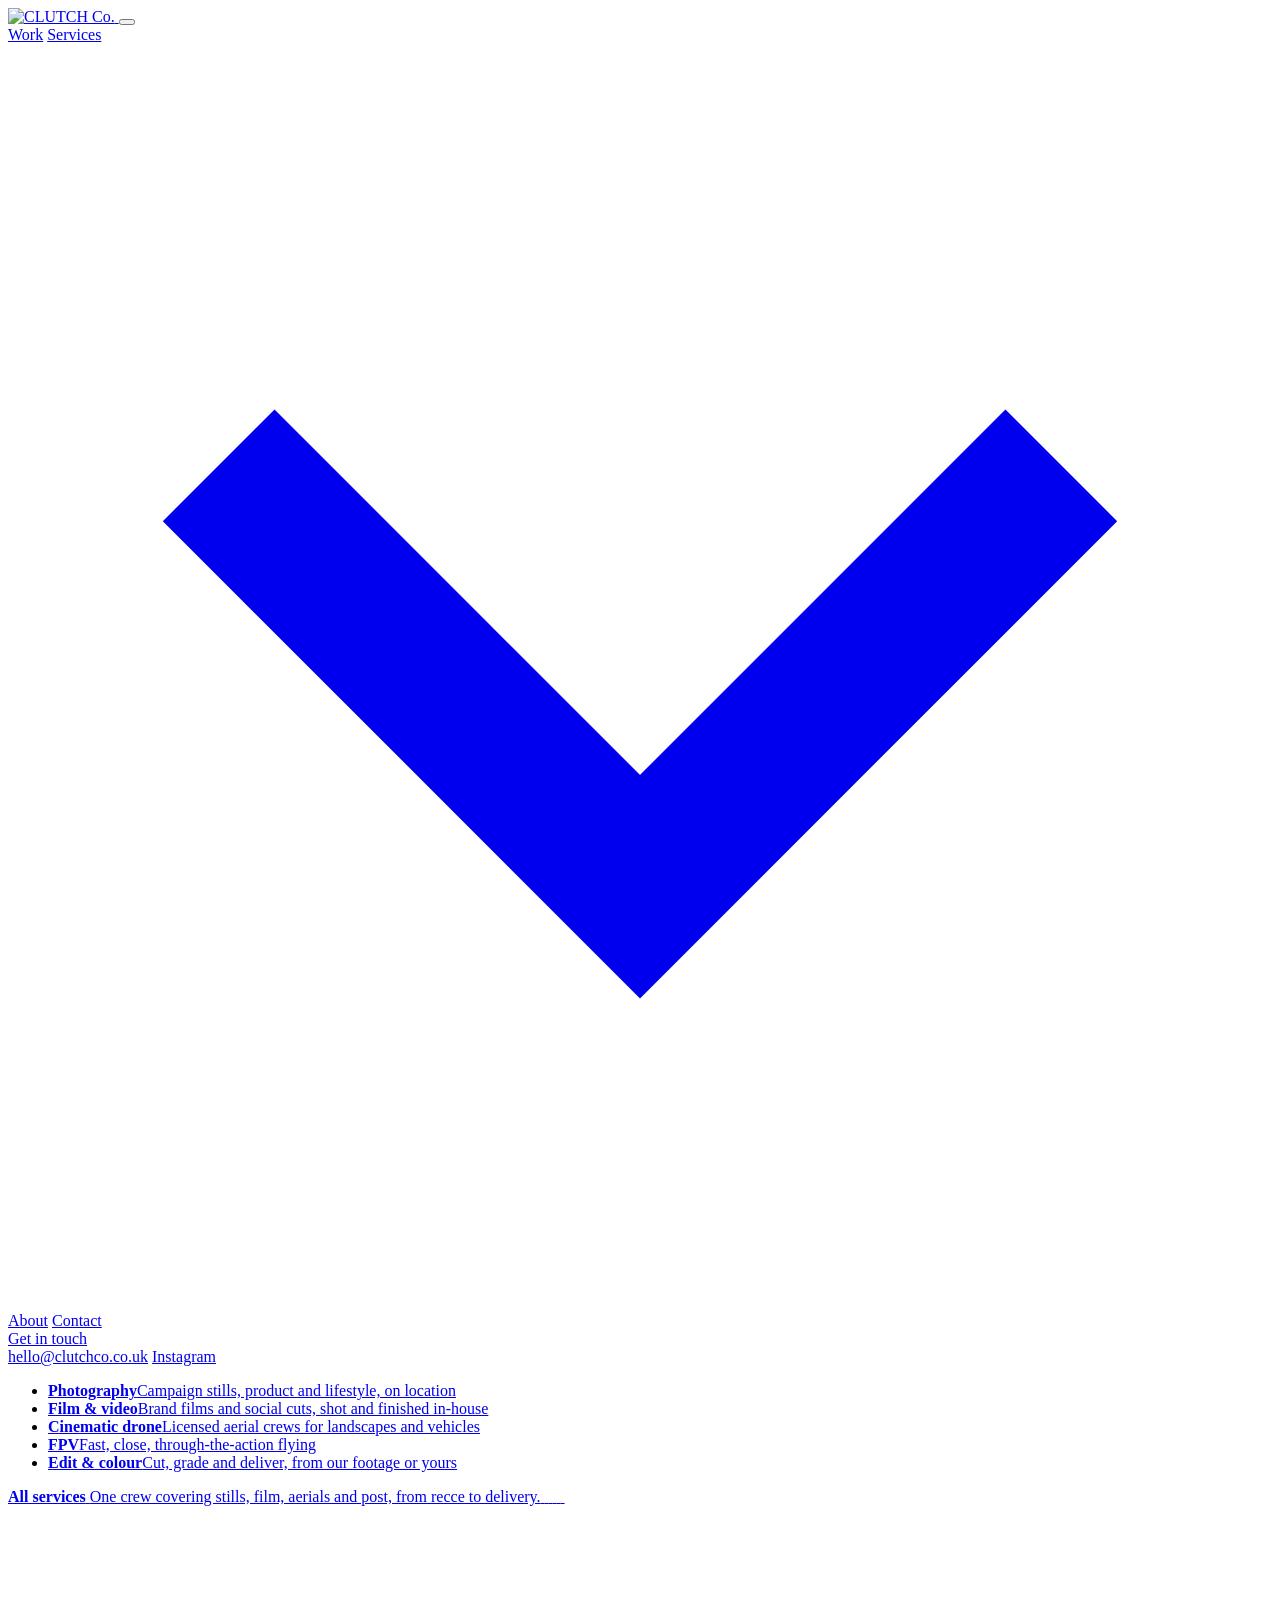
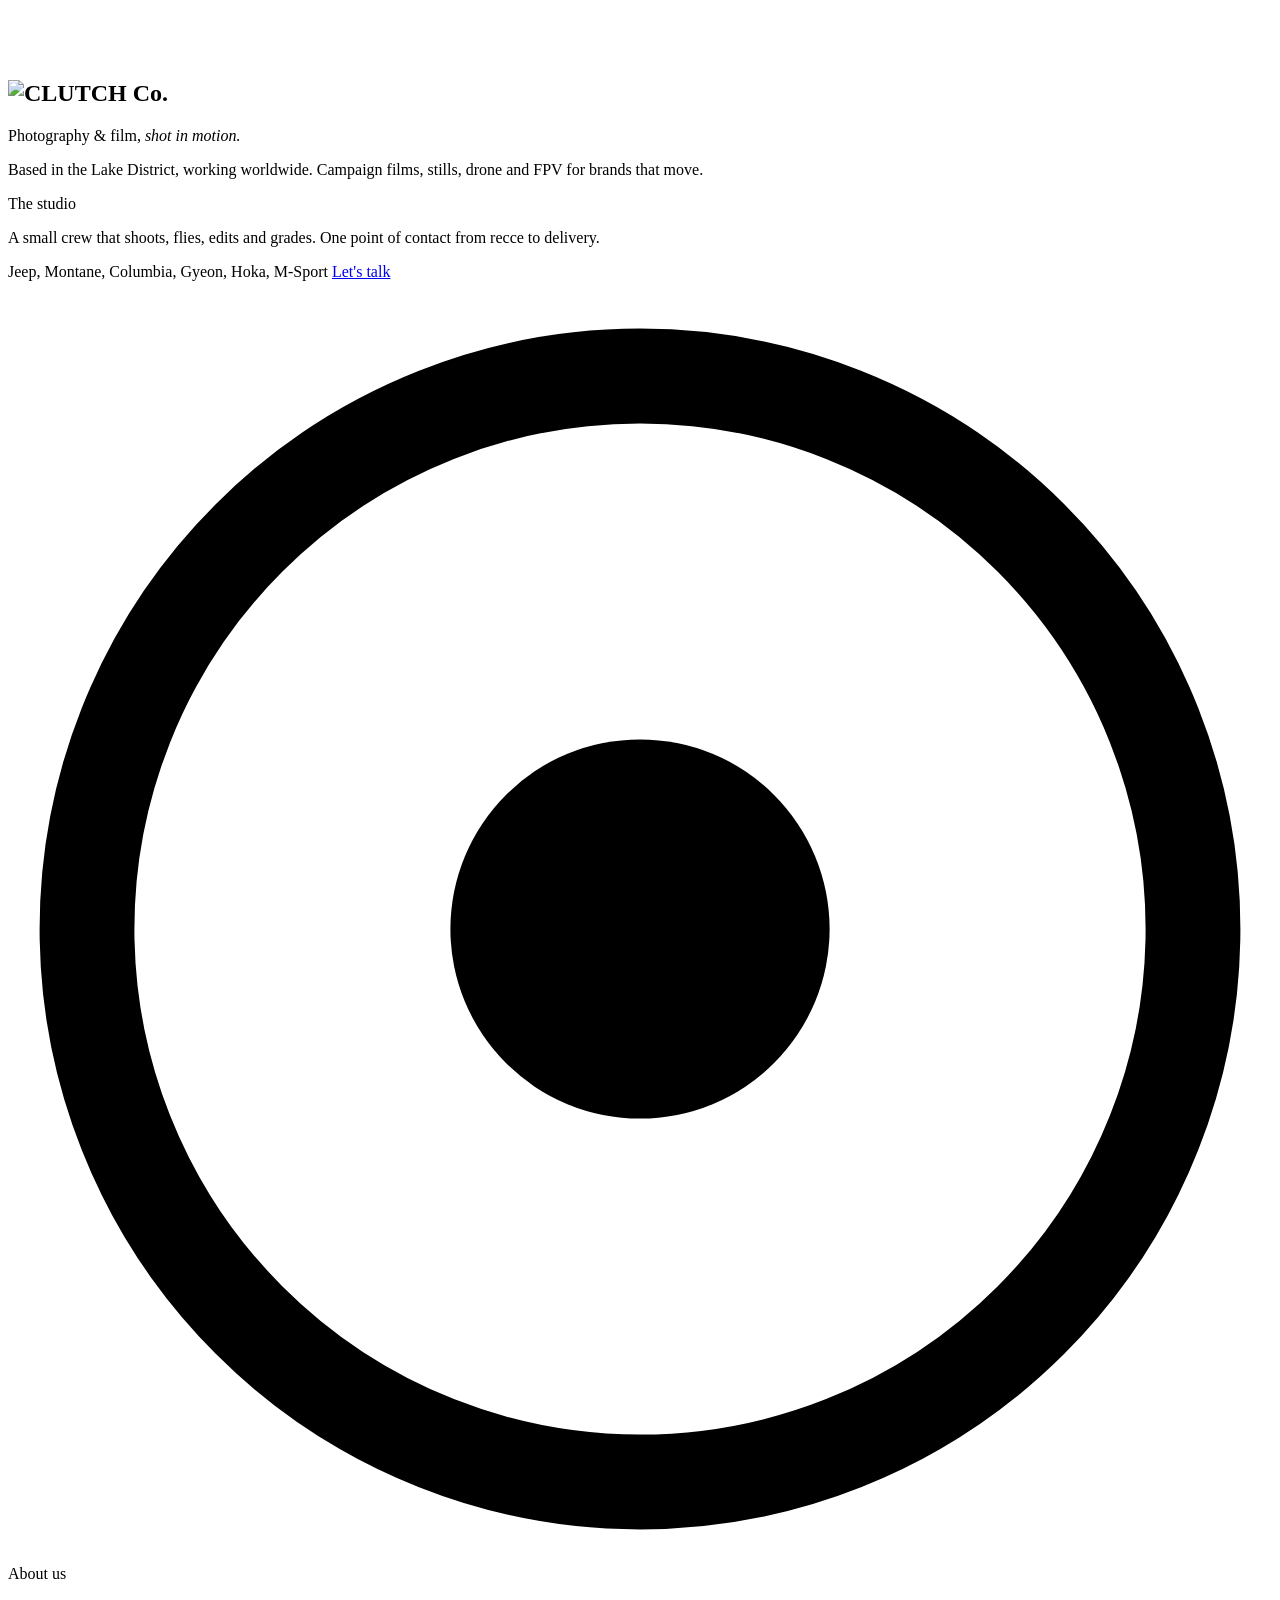
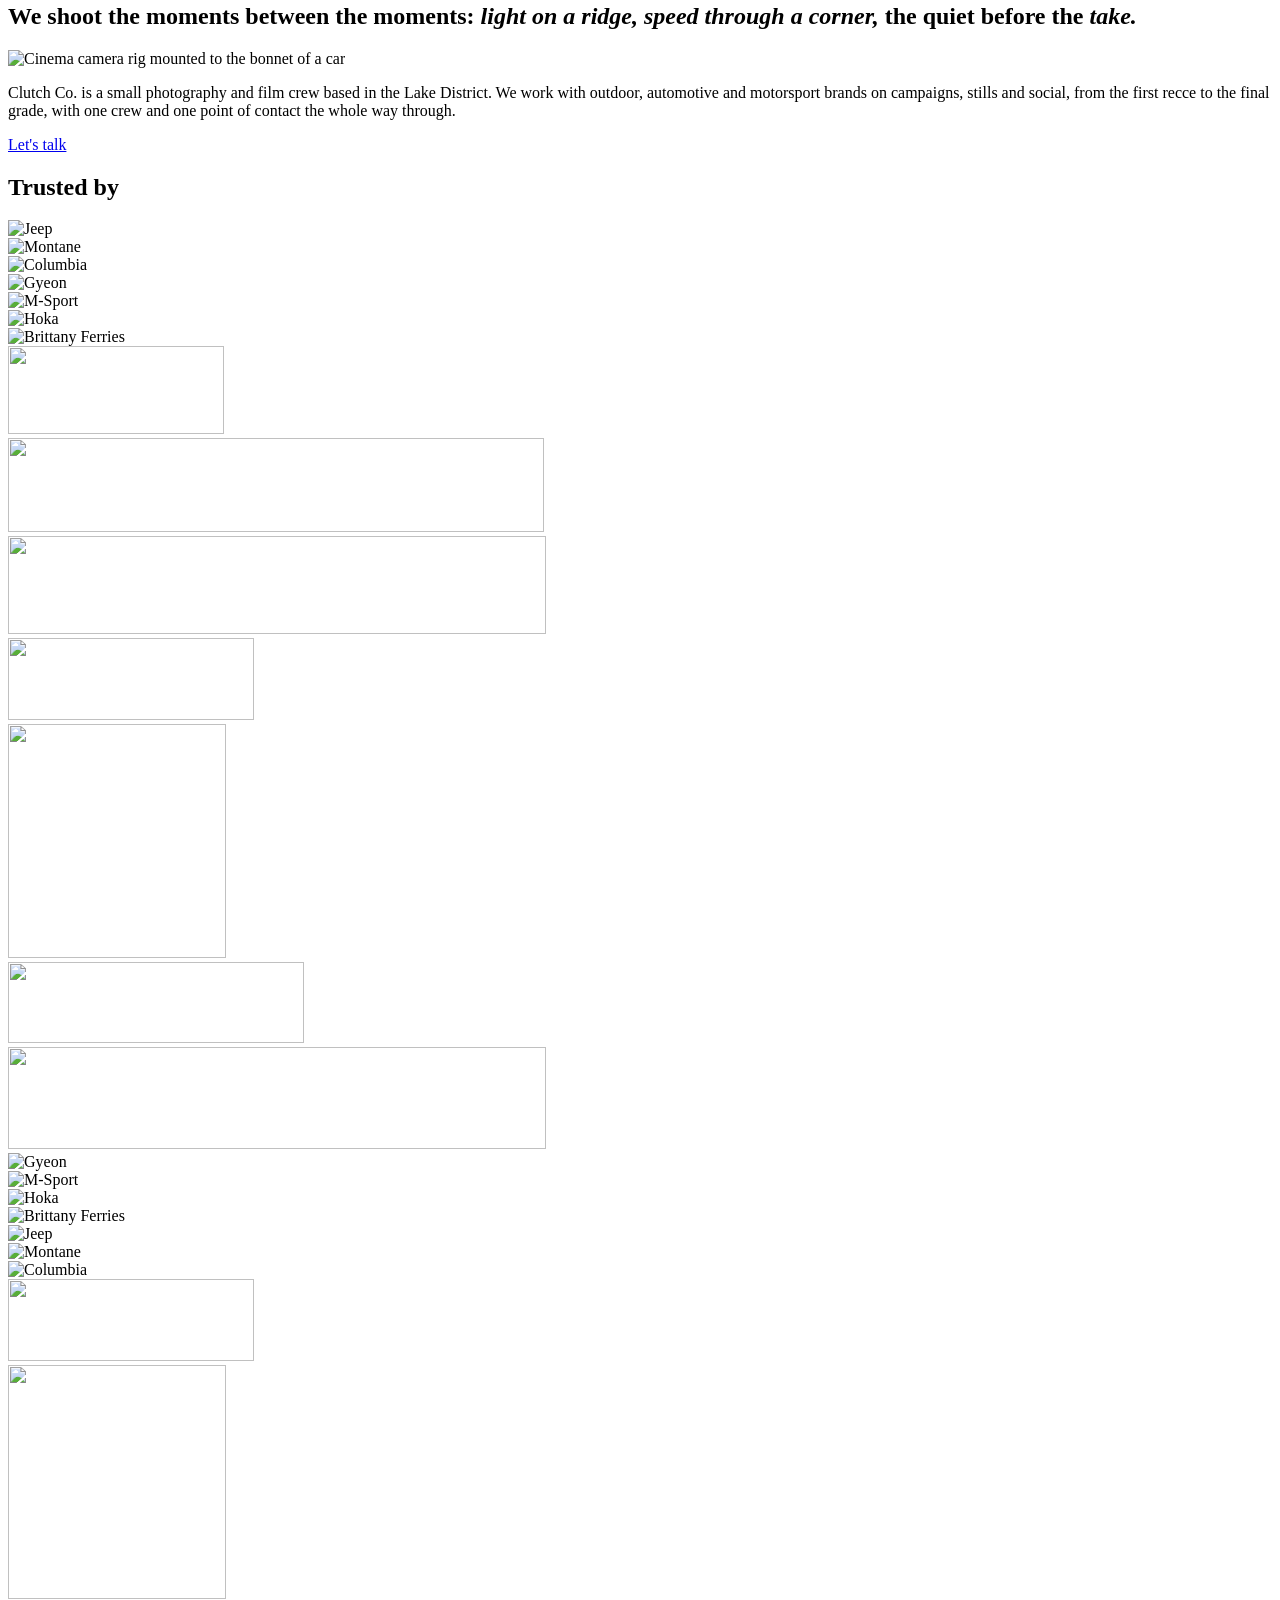
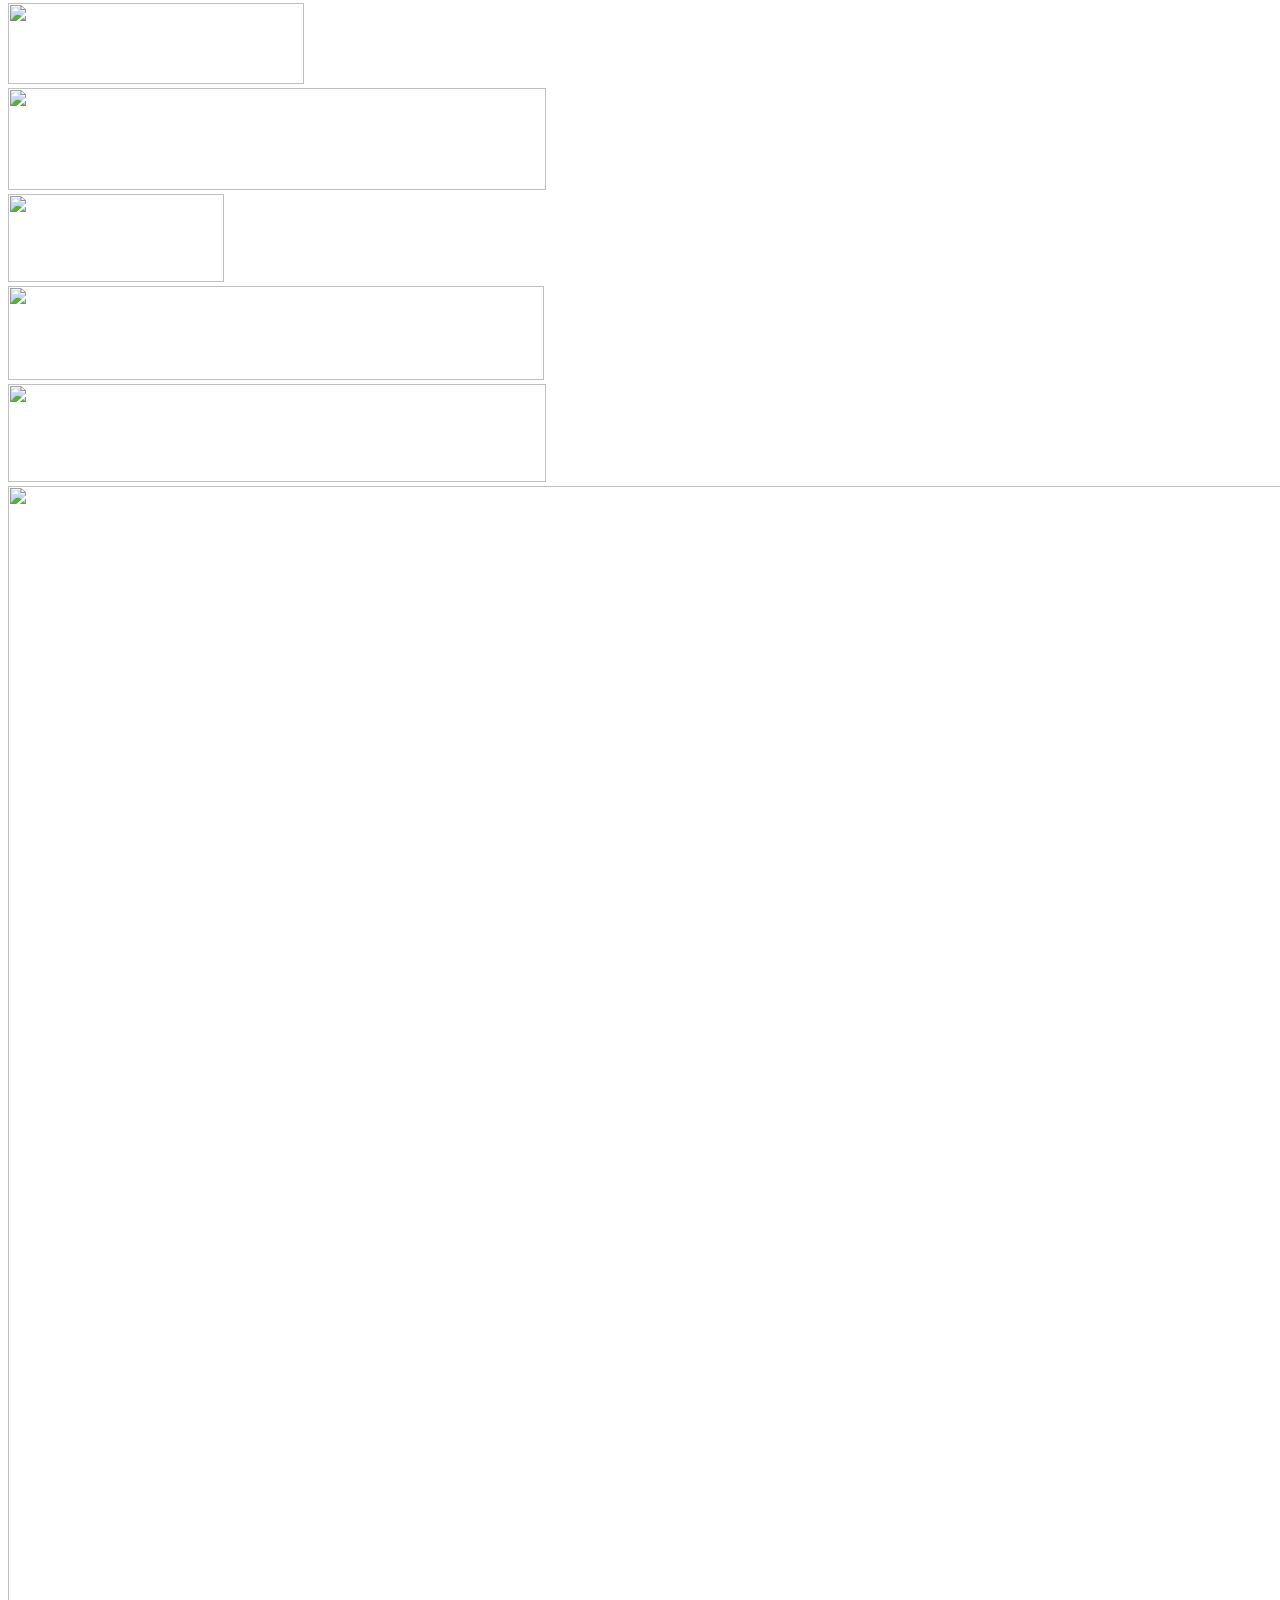
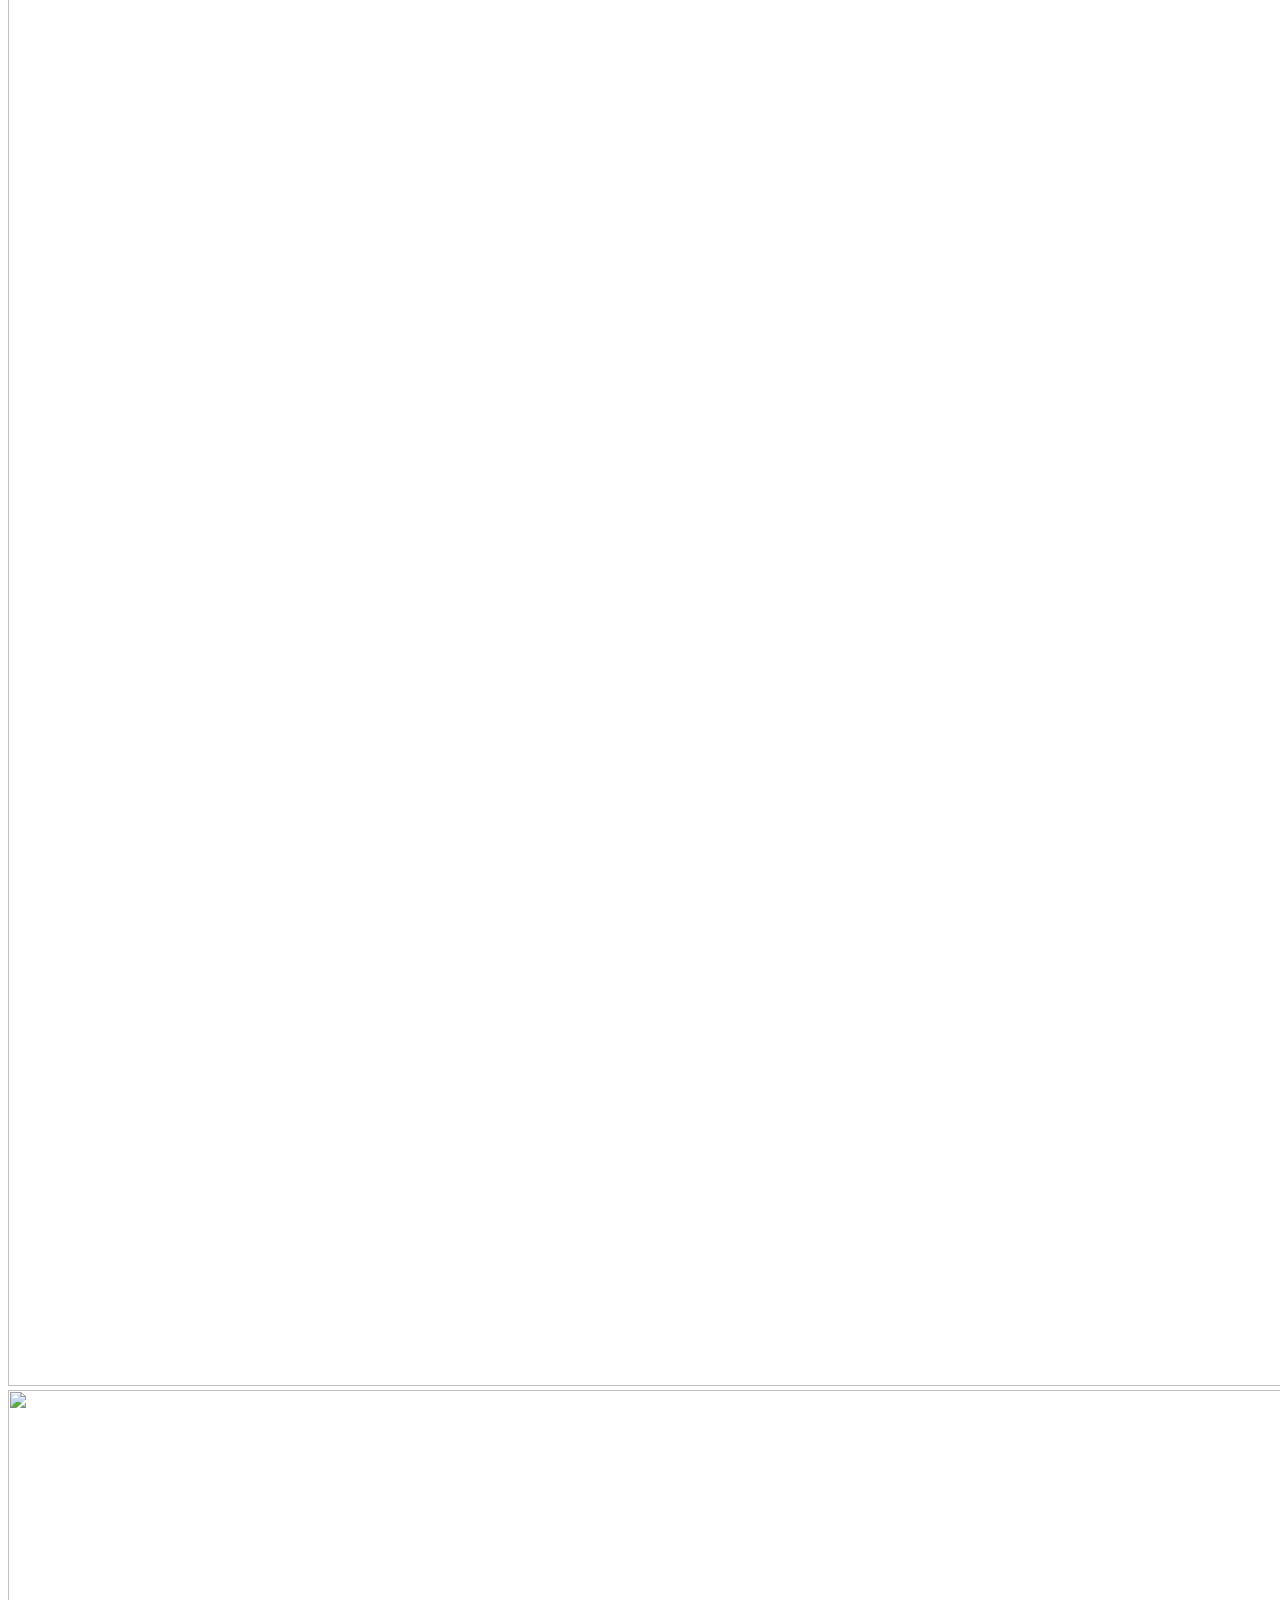
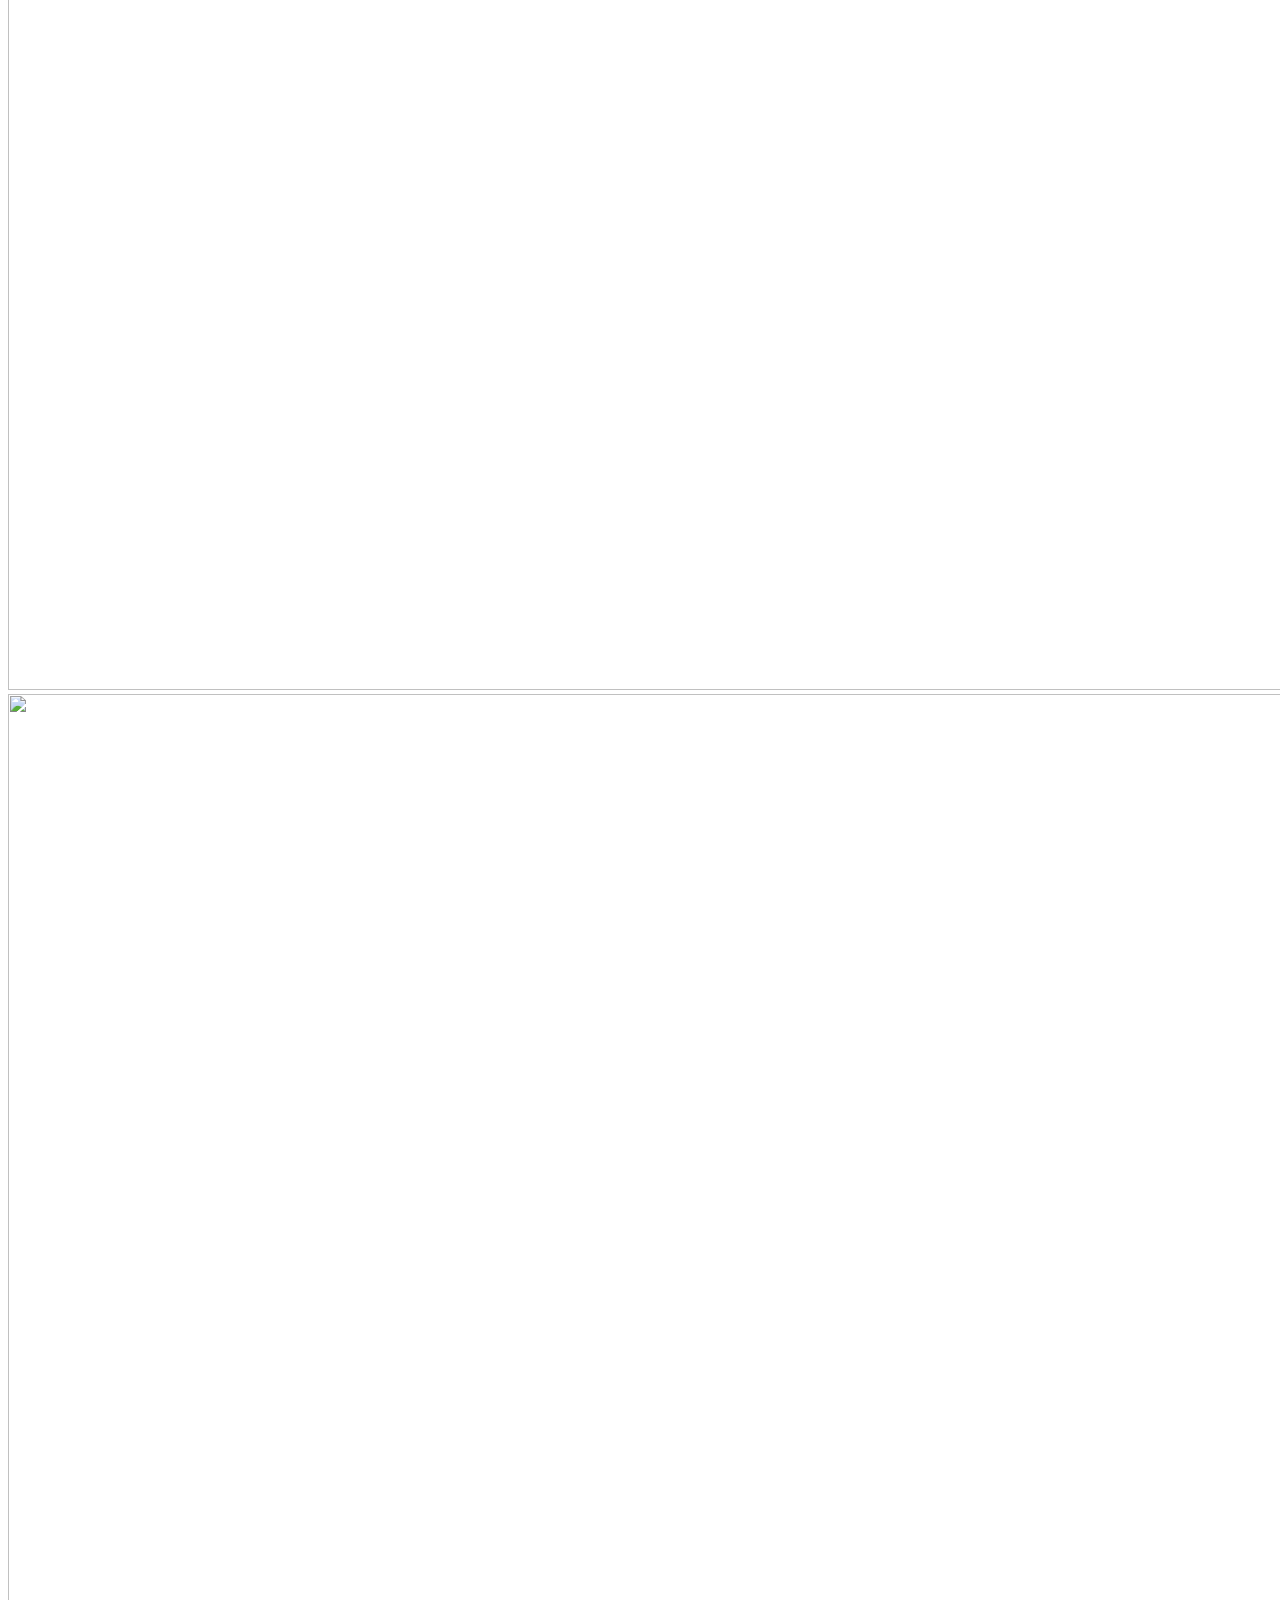
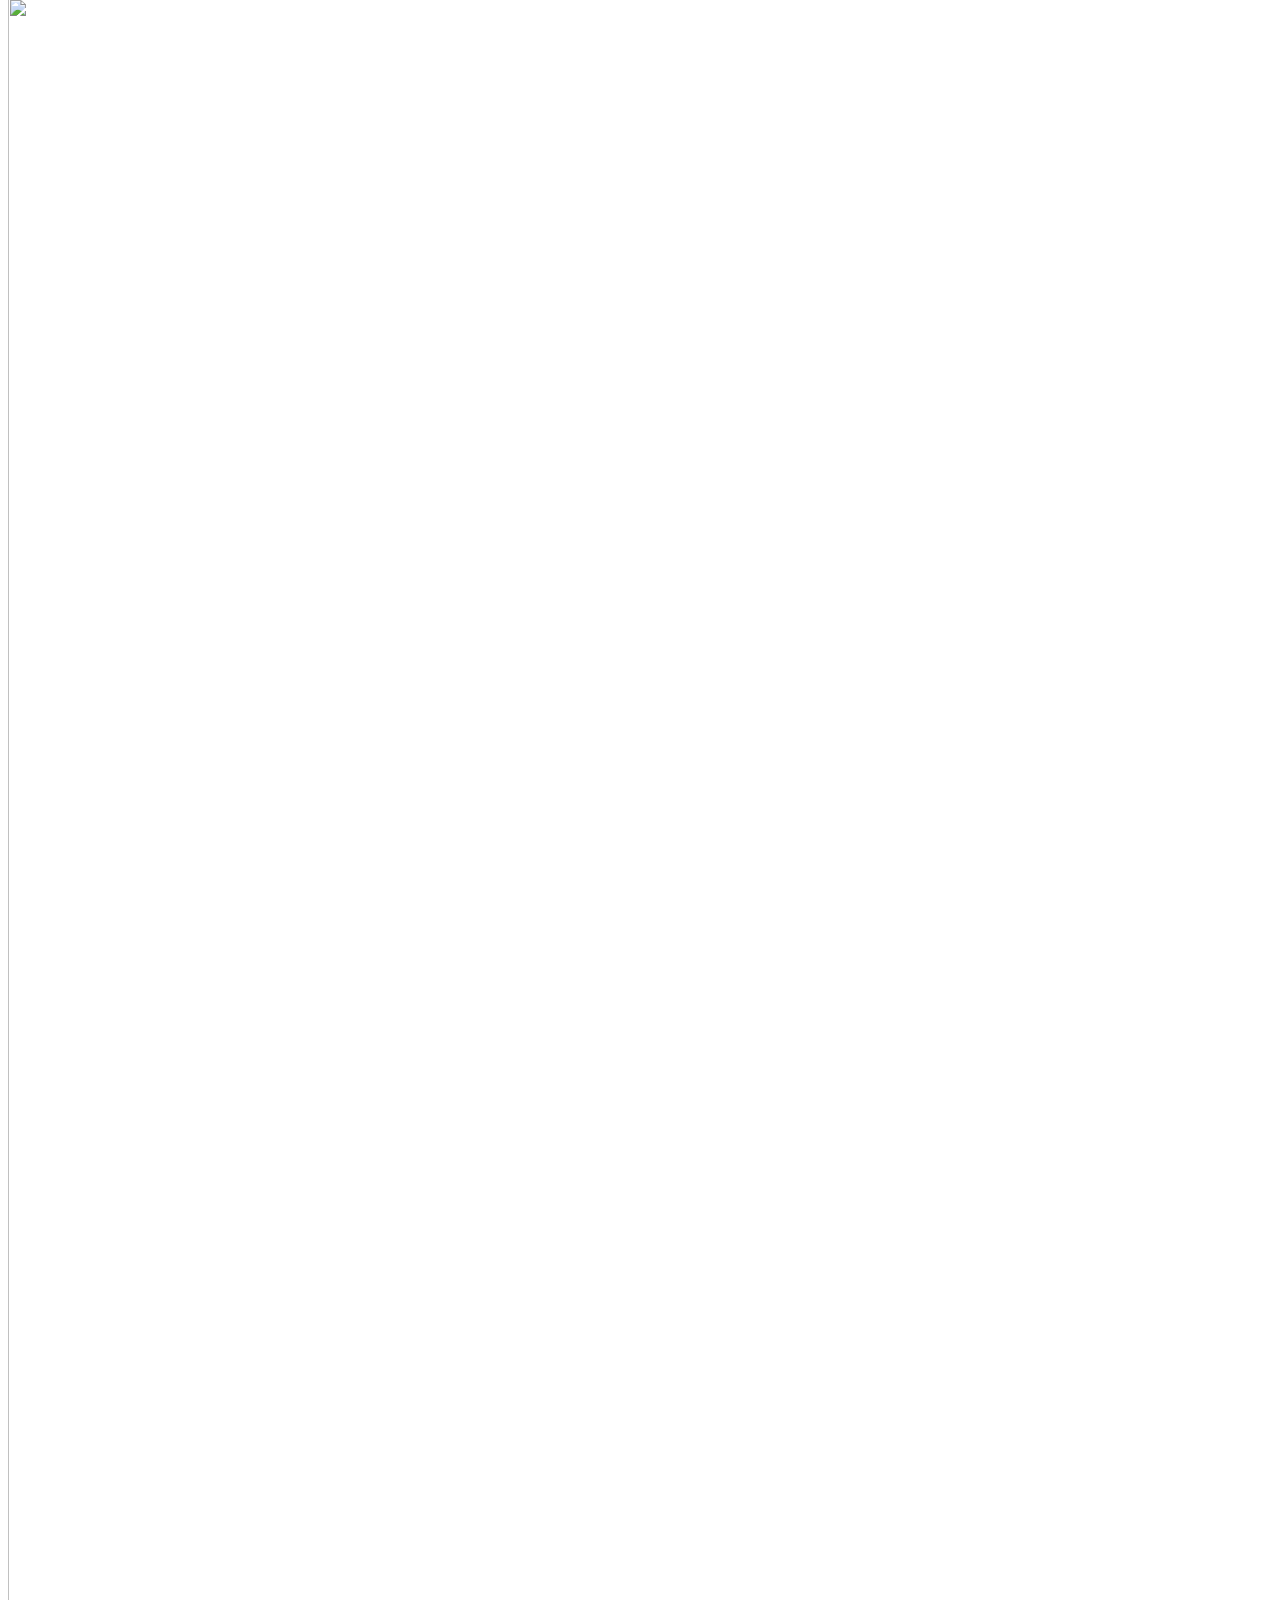
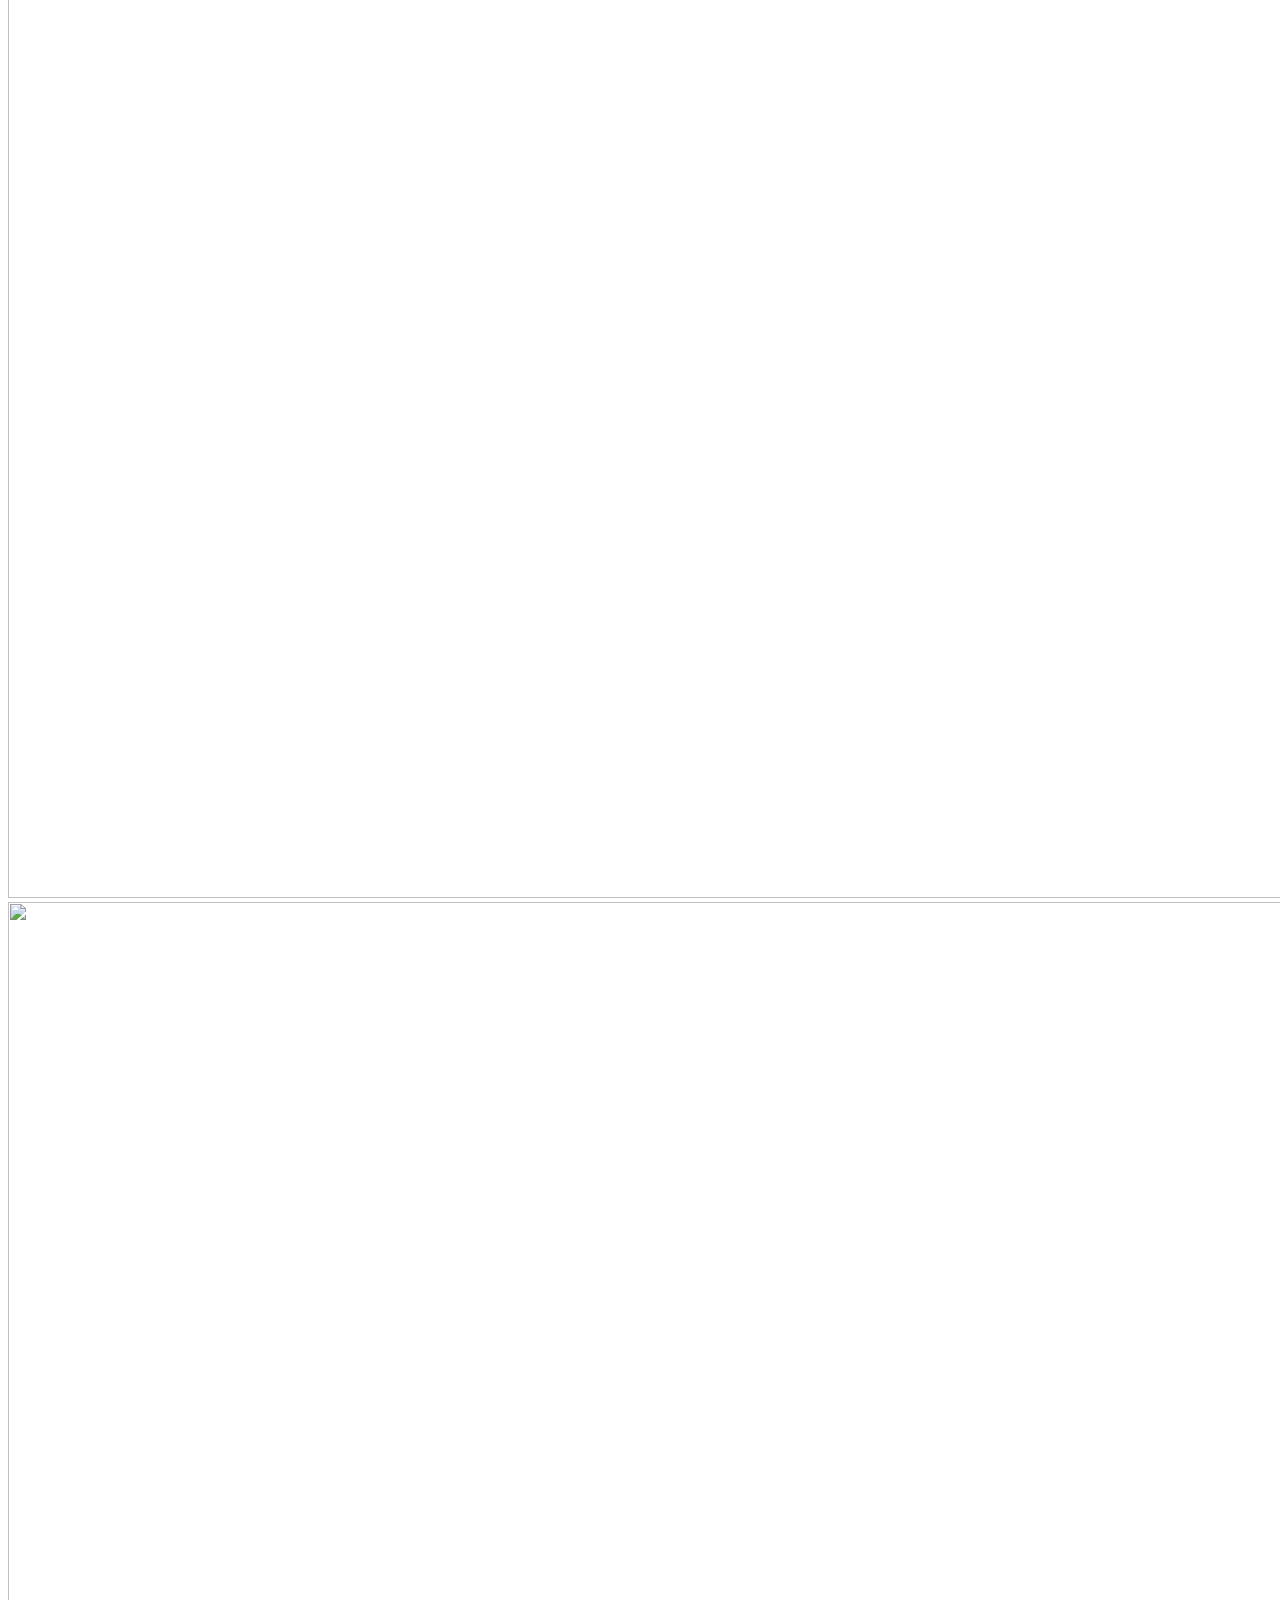
==== commit 1f3f0d5d: "Extend trusted logos to a slower seamless loop" ====
--- a/src/pages/index.html
+++ b/src/pages/index.html
@@ -106,38 +106,38 @@
       <h2 id="trusted-title" class="trusted-label">Trusted by</h2>
       <div class="reel reel-left">
         <div class="reel-track">
-        <div class="reel-item"><img src="assets/img/clients/jeep.png" alt="Jeep" loading="lazy"></div>
-        <div class="reel-item"><img src="assets/img/clients/montane.png" alt="Montane" loading="lazy"></div>
-        <div class="reel-item"><img src="assets/img/clients/columbia.png" alt="Columbia" loading="lazy"></div>
-        <div class="reel-item"><img src="assets/img/clients/gyeon.png" alt="Gyeon" loading="lazy"></div>
-        <div class="reel-item"><img src="assets/img/clients/m-sport.png" alt="M-Sport" loading="lazy"></div>
-        <div class="reel-item"><img src="assets/img/clients/hoka.png" alt="Hoka" loading="lazy"></div>
-        <div class="reel-item"><img src="assets/img/clients/brittany.png" alt="Brittany Ferries" loading="lazy"></div>
-        <div class="reel-item dup" aria-hidden="true"><img src="assets/img/clients/jeep.png" alt="" loading="lazy"></div>
-        <div class="reel-item dup" aria-hidden="true"><img src="assets/img/clients/montane.png" alt="" loading="lazy"></div>
-        <div class="reel-item dup" aria-hidden="true"><img src="assets/img/clients/columbia.png" alt="" loading="lazy"></div>
-        <div class="reel-item dup" aria-hidden="true"><img src="assets/img/clients/gyeon.png" alt="" loading="lazy"></div>
-        <div class="reel-item dup" aria-hidden="true"><img src="assets/img/clients/m-sport.png" alt="" loading="lazy"></div>
-        <div class="reel-item dup" aria-hidden="true"><img src="assets/img/clients/hoka.png" alt="" loading="lazy"></div>
-        <div class="reel-item dup" aria-hidden="true"><img src="assets/img/clients/brittany.png" alt="" loading="lazy"></div>
+        <div class="reel-item"><img src="assets/img/clients/jeep.png" alt="Jeep" width="216" height="88" loading="eager"></div>
+        <div class="reel-item"><img src="assets/img/clients/montane.png" alt="Montane" width="536" height="94" loading="eager"></div>
+        <div class="reel-item"><img src="assets/img/clients/columbia.png" alt="Columbia" width="538" height="98" loading="eager"></div>
+        <div class="reel-item"><img src="assets/img/clients/gyeon.png" alt="Gyeon" width="246" height="82" loading="eager"></div>
+        <div class="reel-item"><img src="assets/img/clients/m-sport.png" alt="M-Sport" width="218" height="234" loading="eager"></div>
+        <div class="reel-item"><img src="assets/img/clients/hoka.png" alt="Hoka" width="296" height="81" loading="eager"></div>
+        <div class="reel-item"><img src="assets/img/clients/brittany.png" alt="Brittany Ferries" width="538" height="102" loading="eager"></div>
+        <div class="reel-item dup" aria-hidden="true"><img src="assets/img/clients/jeep.png" alt="" width="216" height="88" loading="eager"></div>
+        <div class="reel-item dup" aria-hidden="true"><img src="assets/img/clients/montane.png" alt="" width="536" height="94" loading="eager"></div>
+        <div class="reel-item dup" aria-hidden="true"><img src="assets/img/clients/columbia.png" alt="" width="538" height="98" loading="eager"></div>
+        <div class="reel-item dup" aria-hidden="true"><img src="assets/img/clients/gyeon.png" alt="" width="246" height="82" loading="eager"></div>
+        <div class="reel-item dup" aria-hidden="true"><img src="assets/img/clients/m-sport.png" alt="" width="218" height="234" loading="eager"></div>
+        <div class="reel-item dup" aria-hidden="true"><img src="assets/img/clients/hoka.png" alt="" width="296" height="81" loading="eager"></div>
+        <div class="reel-item dup" aria-hidden="true"><img src="assets/img/clients/brittany.png" alt="" width="538" height="102" loading="eager"></div>
         </div>
       </div>
       <div class="reel reel-right">
         <div class="reel-track">
-        <div class="reel-item"><img src="assets/img/clients/gyeon.png" alt="Gyeon" loading="lazy"></div>
-        <div class="reel-item"><img src="assets/img/clients/m-sport.png" alt="M-Sport" loading="lazy"></div>
-        <div class="reel-item"><img src="assets/img/clients/hoka.png" alt="Hoka" loading="lazy"></div>
-        <div class="reel-item"><img src="assets/img/clients/brittany.png" alt="Brittany Ferries" loading="lazy"></div>
-        <div class="reel-item"><img src="assets/img/clients/jeep.png" alt="Jeep" loading="lazy"></div>
-        <div class="reel-item"><img src="assets/img/clients/montane.png" alt="Montane" loading="lazy"></div>
-        <div class="reel-item"><img src="assets/img/clients/columbia.png" alt="Columbia" loading="lazy"></div>
-        <div class="reel-item dup" aria-hidden="true"><img src="assets/img/clients/gyeon.png" alt="" loading="lazy"></div>
-        <div class="reel-item dup" aria-hidden="true"><img src="assets/img/clients/m-sport.png" alt="" loading="lazy"></div>
-        <div class="reel-item dup" aria-hidden="true"><img src="assets/img/clients/hoka.png" alt="" loading="lazy"></div>
-        <div class="reel-item dup" aria-hidden="true"><img src="assets/img/clients/brittany.png" alt="" loading="lazy"></div>
-        <div class="reel-item dup" aria-hidden="true"><img src="assets/img/clients/jeep.png" alt="" loading="lazy"></div>
-        <div class="reel-item dup" aria-hidden="true"><img src="assets/img/clients/montane.png" alt="" loading="lazy"></div>
-        <div class="reel-item dup" aria-hidden="true"><img src="assets/img/clients/columbia.png" alt="" loading="lazy"></div>
+        <div class="reel-item"><img src="assets/img/clients/gyeon.png" alt="Gyeon" width="246" height="82" loading="eager"></div>
+        <div class="reel-item"><img src="assets/img/clients/m-sport.png" alt="M-Sport" width="218" height="234" loading="eager"></div>
+        <div class="reel-item"><img src="assets/img/clients/hoka.png" alt="Hoka" width="296" height="81" loading="eager"></div>
+        <div class="reel-item"><img src="assets/img/clients/brittany.png" alt="Brittany Ferries" width="538" height="102" loading="eager"></div>
+        <div class="reel-item"><img src="assets/img/clients/jeep.png" alt="Jeep" width="216" height="88" loading="eager"></div>
+        <div class="reel-item"><img src="assets/img/clients/montane.png" alt="Montane" width="536" height="94" loading="eager"></div>
+        <div class="reel-item"><img src="assets/img/clients/columbia.png" alt="Columbia" width="538" height="98" loading="eager"></div>
+        <div class="reel-item dup" aria-hidden="true"><img src="assets/img/clients/gyeon.png" alt="" width="246" height="82" loading="eager"></div>
+        <div class="reel-item dup" aria-hidden="true"><img src="assets/img/clients/m-sport.png" alt="" width="218" height="234" loading="eager"></div>
+        <div class="reel-item dup" aria-hidden="true"><img src="assets/img/clients/hoka.png" alt="" width="296" height="81" loading="eager"></div>
+        <div class="reel-item dup" aria-hidden="true"><img src="assets/img/clients/brittany.png" alt="" width="538" height="102" loading="eager"></div>
+        <div class="reel-item dup" aria-hidden="true"><img src="assets/img/clients/jeep.png" alt="" width="216" height="88" loading="eager"></div>
+        <div class="reel-item dup" aria-hidden="true"><img src="assets/img/clients/montane.png" alt="" width="536" height="94" loading="eager"></div>
+        <div class="reel-item dup" aria-hidden="true"><img src="assets/img/clients/columbia.png" alt="" width="538" height="98" loading="eager"></div>
         </div>
       </div>
     </section>
@@ -166,52 +166,62 @@
       </div>
     </section>
 
-    <section class="bento" id="studio" aria-labelledby="bento-title">
-      <h2 id="bento-title" class="sr-only">The studio in numbers</h2>
-
-      <div class="b-tile b-stat b-stat-brands">
-        <svg class="b-mark" viewBox="0 0 40 40" aria-hidden="true"><circle cx="20" cy="20" r="18" fill="none" stroke="currentColor" stroke-width="1.4"/><circle cx="20" cy="20" r="7" fill="none" stroke="currentColor" stroke-width="1.4"/><path d="M20 2v11M20 27v11M2 20h11M27 20h11" stroke="currentColor" stroke-width="1.4"/></svg>
-        <div class="b-collage" aria-hidden="true">
-          <img src="assets/img/contact/contact-dsc08700.jpg" alt="" loading="lazy">
-          <img src="assets/img/contact/contact-u-colour.jpg" alt="" loading="lazy">
+    <section class="studio" id="studio" aria-labelledby="studio-title">
+      <h2 id="studio-title" class="studio-title">Why brands shoot with<br><em>Clutch Co.</em></h2>
+
+      <div class="bento">
+        <div class="b-tile b-stat b-stat-brands">
+          <svg class="b-mark" viewBox="0 0 40 40" aria-hidden="true"><circle cx="20" cy="20" r="18" fill="none" stroke="currentColor" stroke-width="1.4"/><circle cx="20" cy="20" r="7" fill="none" stroke="currentColor" stroke-width="1.4"/><path d="M20 2v11M20 27v11M2 20h11M27 20h11" stroke="currentColor" stroke-width="1.4"/></svg>
+          <div class="b-collage" aria-hidden="true">
+            <img src="assets/img/contact/contact-dsc08700.jpg" alt="" loading="lazy">
+            <img src="assets/img/hero-dsc09497.jpg" alt="" loading="lazy">
+            <img src="assets/img/contact/contact-u-colour.jpg" alt="" loading="lazy">
+            <img src="assets/img/contact/contact-sutsu-black.jpg" alt="" loading="lazy">
+          </div>
+          <p class="b-num">7+</p>
+          <p class="b-label">brands on the reel, from Jeep and M-Sport to Montane and Columbia</p>
+        </div>
+
+        <div class="b-tile b-mosaic" aria-label="Recent frames">
+          <img src="assets/img/contact/contact-bike-jump.jpg" alt="Photographer on a rocky shoreline" loading="lazy">
+          <img src="assets/img/contact/contact-gyeon-glass.jpg" alt="Camera rig on a car bonnet" loading="lazy">
+          <img src="assets/img/contact/contact-sutsu-black.jpg" alt="Photographer on a mountain ridge" loading="lazy">
+          <img src="assets/img/contact/contact-dsc8537.jpg" alt="Sports car outside a modern building" loading="lazy">
+          <img src="assets/img/home-hero-poster.jpg" alt="Two cars on a test track" loading="lazy">
+          <img src="assets/img/contact/contact-u-colour.jpg" alt="Hand-held camera low to a car" loading="lazy">
+          <img src="assets/img/hero-dsc09497.jpg" alt="Car on a track seen from above" loading="lazy">
+          <img src="assets/img/contact/contact-dsc08700.jpg" alt="Drone pilot catching a drone" loading="lazy">
+        </div>
+
+        <a class="b-tile b-insta" href="https://www.instagram.com/clutchco.pro/?hl=en-gb" target="_blank" rel="noopener">
+          <img src="assets/img/contact/contact-bike-jump.jpg" alt="" loading="lazy">
+          <svg class="b-ig" viewBox="0 0 24 24" fill="none" stroke="currentColor" stroke-width="1.8" aria-hidden="true"><rect x="2.5" y="2.5" width="19" height="19" rx="5"/><circle cx="12" cy="12" r="4.2"/><circle cx="17.4" cy="6.6" r="1" fill="currentColor" stroke="none"/></svg>
+          <span class="b-caption">See more on Instagram</span>
+        </a>
+
+        <div class="b-tile b-photo b-photo-caption">
           <img src="assets/img/contact/contact-sutsu-black.jpg" alt="" loading="lazy">
-        </div>
-        <p class="b-num">7 brands</p>
-        <p class="b-label">on the reel, from Jeep to Montane</p>
-      </div>
-
-      <div class="b-tile b-mosaic" aria-label="Recent frames">
-        <img src="assets/img/contact/contact-bike-jump.jpg" alt="Photographer on a rocky shoreline" loading="lazy">
-        <img src="assets/img/contact/contact-gyeon-glass.jpg" alt="Camera rig on a car bonnet" loading="lazy">
-        <img src="assets/img/contact/contact-sutsu-black.jpg" alt="Photographer on a mountain ridge" loading="lazy">
-        <img src="assets/img/contact/contact-dsc8537.jpg" alt="Sports car outside a modern building" loading="lazy">
-        <img src="assets/img/home-hero-poster.jpg" alt="Two cars on a test track" loading="lazy">
-        <img src="assets/img/contact/contact-u-colour.jpg" alt="Hand-held camera low to a car" loading="lazy">
-      </div>
-
-      <a class="b-tile b-insta" href="https://www.instagram.com/clutchco.pro/?hl=en-gb" target="_blank" rel="noopener">
-        <img src="assets/img/contact/contact-bike-jump.jpg" alt="" loading="lazy">
-        <svg class="b-ig" viewBox="0 0 24 24" fill="none" stroke="currentColor" stroke-width="1.8" aria-hidden="true"><rect x="2.5" y="2.5" width="19" height="19" rx="5"/><circle cx="12" cy="12" r="4.2"/><circle cx="17.4" cy="6.6" r="1" fill="currentColor" stroke="none"/></svg>
-        <span class="b-caption">See more on Instagram</span>
-      </a>
-
-      <div class="b-tile b-photo b-photo-caption">
-        <img src="assets/img/contact/contact-sutsu-black.jpg" alt="" loading="lazy">
-        <p class="b-caption b-caption-centre">Every frame delivered graded, retouched and ready to publish.</p>
-      </div>
-
-      <div class="b-tile b-stat b-stat-disciplines">
-        <p class="b-num">5</p>
-        <p class="b-label">disciplines under one roof: stills, film, drone, FPV and post</p>
-      </div>
-
-      <div class="b-tile b-stat b-stat-where">
-        <p class="b-num b-num-small">Lake District <em>to</em> worldwide</p>
-        <p class="b-label">Based in Cumbria, on location wherever the shoot is</p>
-      </div>
-
-      <div class="b-tile b-photo b-photo-car">
-        <img src="assets/img/contact/contact-dsc8537.jpg" alt="Photographer crouched beside a sports car" loading="lazy">
+          <p class="b-caption b-caption-centre">Every frame delivered graded, retouched and ready to publish.</p>
+        </div>
+
+        <div class="b-tile b-stat b-stat-crew">
+          <p class="b-num">1 crew</p>
+          <p class="b-label">for stills, film, drone, FPV and post, so nothing gets lost between teams</p>
+          <div class="b-avatars" aria-hidden="true">
+            <img src="assets/img/contact/contact-bike-jump.jpg" alt="" loading="lazy">
+            <img src="assets/img/contact/contact-sutsu-black.jpg" alt="" loading="lazy">
+            <img src="assets/img/contact/contact-dsc08700.jpg" alt="" loading="lazy">
+          </div>
+        </div>
+
+        <div class="b-tile b-stat b-stat-disciplines">
+          <p class="b-num">5</p>
+          <p class="b-label">disciplines under one roof</p>
+        </div>
+
+        <div class="b-tile b-photo b-photo-car">
+          <img src="assets/img/contact/contact-dsc8537.jpg" alt="Photographer crouched beside a sports car" loading="lazy">
+        </div>
       </div>
     </section>
 
